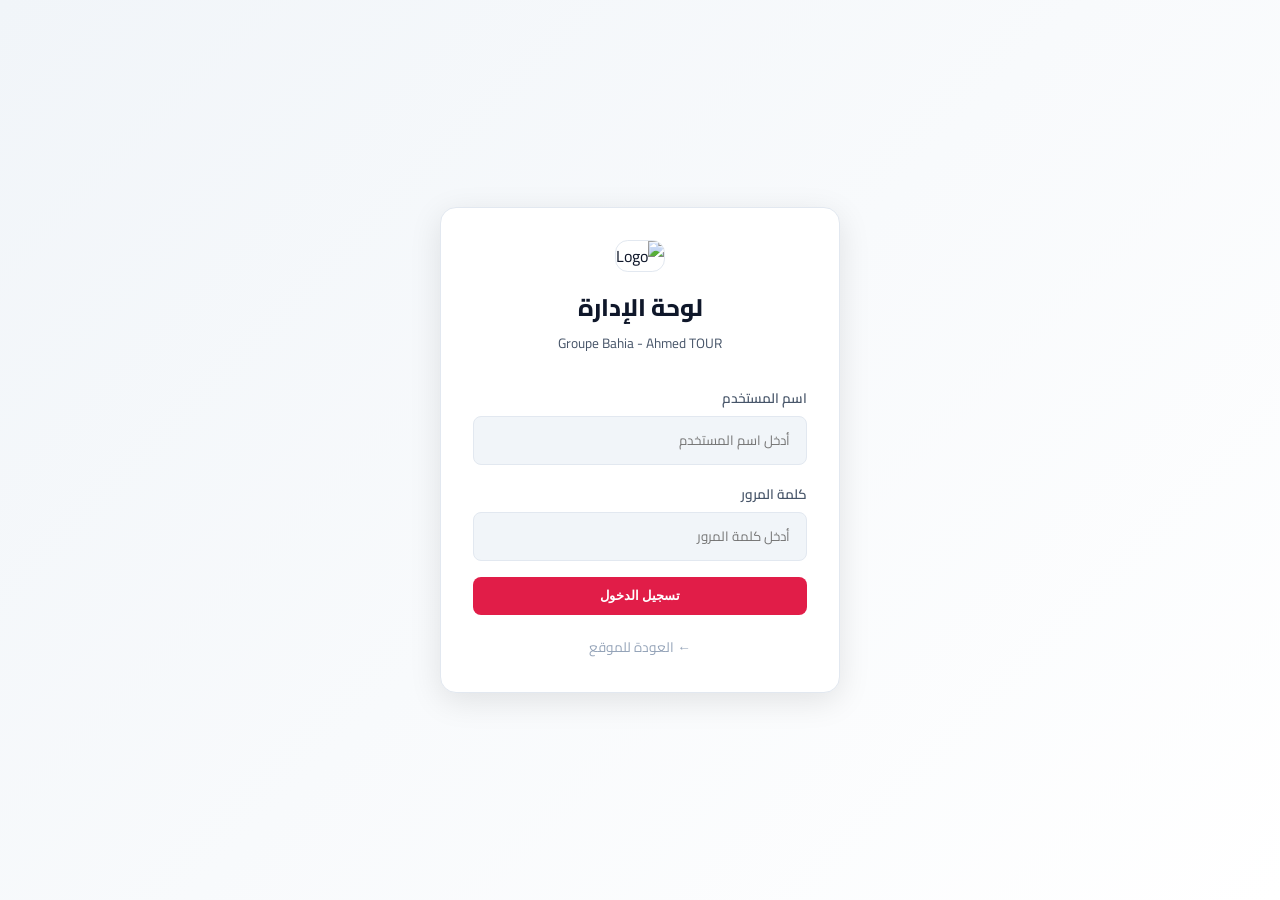
==== admin.html @ ab338035 "Add files via upload" ====
<!DOCTYPE html>
<html lang="ar" dir="rtl">
<head>
    <meta charset="UTF-8">
    <meta name="viewport" content="width=device-width, initial-scale=1.0">
    <title>لوحة الإدارة | Ahmed TOUR</title>
    <link rel="stylesheet" href="admin-style.css">
    <link href="https://fonts.googleapis.com/css2?family=Cairo:wght@400;700;900&display=swap" rel="stylesheet">
</head>
<body>
    <!-- Login Screen -->
    <div id="login-screen" class="login-screen">
        <div class="login-box">
            <div class="login-logo">
                <img src="https://www.dropbox.com/scl/fi/9ek43nwoadd82wckg5yrm/Picsart_26-09-07_17-38-09-252.jpg?rlkey=dq0nv9dhvq9f9rs5juy2iw5st&st=a9k215ph&raw=1" alt="Logo">
                <h2>لوحة الإدارة</h2>
                <p>Groupe Bahia - Ahmed TOUR</p>
            </div>
            <form id="login-form" onsubmit="handleLogin(event)">
                <div class="input-group"><label>اسم المستخدم</label><input type="text" id="username" placeholder="أدخل اسم المستخدم" required></div>
                <div class="input-group"><label>كلمة المرور</label><input type="password" id="password" placeholder="أدخل كلمة المرور" required></div>
                <button type="submit" class="btn-login">تسجيل الدخول</button>
                <p id="login-error" class="login-error"></p>
            </form>
            <a href="index.html" class="back-link">← العودة للموقع</a>
        </div>
    </div>

    <!-- Dashboard -->
    <div id="dashboard" class="dashboard hidden">
        <aside class="sidebar">
            <div class="sidebar-brand"><img src="https://www.dropbox.com/scl/fi/9ek43nwoadd82wckg5yrm/Picsart_26-09-07_17-38-09-252.jpg?rlkey=dq0nv9dhvq9f9rs5juy2iw5st&st=a9k215ph&raw=1" alt="Logo"><div><h3>لوحة الإدارة</h3><small>Ahmed TOUR</small></div></div>
            <nav class="sidebar-nav">
                <button onclick="showTab('info')" class="nav-item active" data-tab="info"><span>🏢</span> معلومات الشركة</button>
                <button onclick="showTab('cars')" class="nav-item" data-tab="cars"><span>🚗</span> إدارة السيارات</button>
                <button onclick="showTab('preview')" class="nav-item" data-tab="preview"><span>👁️</span> معاينة الموقع</button>
            </nav>
            <div class="sidebar-footer"><button onclick="logout()" class="btn-logout">🚪 تسجيل الخروج</button></div>
        </aside>

        <main class="main-content">
            <header class="dash-header"><h1 id="page-title">معلومات الشركة</h1><div class="user-badge"><span>👤 مسؤول</span></div></header>

            <div id="tab-info" class="tab-content active">
                <div class="card">
                    <h3>✏️ تعديل معلومات التواصل</h3>
                    <form id="info-form" onsubmit="saveInfo(event)">
                        <div class="form-grid">
                            <div class="form-group"><label>الهاتف المحمول</label><input type="text" id="edit-phone" required></div>
                            <div class="form-group"><label>الهاتف الثابت</label><input type="text" id="edit-phone2" required></div>
                            <div class="form-group"><label>البريد الإلكتروني</label><input type="email" id="edit-email" required></div>
                            <div class="form-group full"><label>العنوان</label><input type="text" id="edit-address" required></div>
                            <div class="form-group full"><label>وصف الصفحة الرئيسية</label><textarea id="edit-description" rows="3" required></textarea></div>
                        </div>
                        <div class="form-actions"><button type="submit" class="btn-save">💾 حفظ التغييرات</button></div>
                    </form>
                </div>
            </div>

            <div id="tab-cars" class="tab-content">
                <div class="card">
                    <div class="card-header">
                        <h3>🚗 قائمة السيارات</h3>
                        <button onclick="openCarModal()" class="btn-add">+ إضافة سيارة جديدة</button>
                    </div>
                    <div class="table-wrap">
                        <table class="data-table">
                            <thead><tr><th>الصورة</th><th>الاسم</th><th>النوع</th><th>الحالة</th><th>فترات الحجز</th><th>الإجراءات</th></tr></thead>
                            <tbody id="cars-table-body"></tbody>
                        </table>
                    </div>
                </div>
            </div>

            <div id="tab-preview" class="tab-content">
                <div class="card">
                    <h3>👁️ معاينة الموقع</h3>
                    <p style="color:var(--text-muted);margin-bottom:1rem;">انقر على الرابط لفتح الموقع في نافذة جديدة</p>
                    <a href="index.html" target="_blank" class="btn-save" style="text-decoration:none;">🌐 فتح الموقع</a>
                </div>
            </div>
        </main>
    </div>

    <div id="car-modal" class="modal">
        <div class="modal-content">
            <div class="modal-header"><h3 id="car-modal-title">إضافة سيارة جديدة</h3><button onclick="closeCarModal()" class="close-btn">&times;</button></div>
            <form id="car-form" onsubmit="saveCar(event)">
                <input type="hidden" id="car-id">
                <div class="form-group"><label>اسم السيارة</label><input type="text" id="car-name" placeholder="مثال: Renault Clio" required></div>
                <div class="form-group"><label>النوع</label><select id="car-type" required><option value="اقتصادية">اقتصادية</option><option value="عائلية">عائلية</option><option value="فاخرة">فاخرة</option></select></div>
                <div class="form-group"><label>📌 حالة السيارة</label><select id="car-status" required><option value="available">✅ متاحة حاليا</option><option value="reserved">🔴 محجوزة حاليا</option></select></div>
                
                <div class="form-group">
                    <label>📸 صورة السيارة (JPG, PNG)</label>
                    <div class="file-upload-wrapper">
                        <label for="car-image-input" class="file-upload-label">📤 اضغط لاختيار صورة</label>
                        <input type="file" id="car-image-input" class="file-input" accept="image/*" onchange="handleImageUpload(event)">
                        <div style="display:flex;align-items:center;gap:0.75rem;margin-top:0.5rem;"><img id="file-preview" class="file-preview" alt="معاينة"><span id="file-name" class="file-name">لم يتم اختيار صورة</span></div>
                    </div>
                    <small class="hint">يمكنك رفع صورة JPG أو إدخال رابط صورة في الحقل أدناه</small>
                </div>

                <div class="form-group" style="margin-top: 0.8rem;">
                    <label>أو رابط صورة (URL)</label>
                    <input type="url" id="car-img-url" placeholder="https://example.com/image.jpg">
                    <small class="hint">اترك هذا الحقل فارغاً إذا قمت برفع صورة</small>
                </div>

                <div class="form-group">
                    <label>📅 فترات الحجز والأسعار</label>
                    <div style="display:flex;flex-direction:column;gap:0.75rem;background:var(--bg);padding:1rem;border-radius:0.75rem;border:1px solid var(--border);">
                        <div id="periods-container"></div>
                        <button type="button" onclick="addPeriod()" class="btn-add" style="width:auto;padding:0.5rem 1rem;font-size:0.85rem;">+ إضافة فترة جديدة</button>
                    </div>
                    <small class="hint">حدد عدد الأيام والسعر المقابل لتلك المدة</small>
                </div>

                <div class="form-actions"><button type="button" onclick="closeCarModal()" class="btn-cancel">إلغاء</button><button type="submit" class="btn-save">💾 حفظ</button></div>
            </form>
        </div>
    </div>

    <div id="admin-toast" class="toast"></div>
    <script src="admin.js"></script>
</body>
</html>
---- admin-style.css ----
/* ============================================================
   ستايل لوحة الإدارة - إصلاح الفراغات وترتيب المقاسات
   ============================================================ */
:root {
    --primary: #e11d48;
    --primary-dark: #be123c;
    --primary-light: #fecdd3;
    --secondary: #f59e0b;
    --accent: #3b82f6;
    --accent-light: #dbeafe;
    --success: #22c55e;
    --success-light: #dcfce7;
    
    --bg: #f1f5f9;
    --bg-card: #ffffff;
    --bg-sidebar: #0f172a;
    
    --text-primary: #0f172a;
    --text-secondary: #475569;
    --text-muted: #94a3b8;
    --text-light: #ffffff;
    
    --border: #e2e8f0;
    --border-light: #f1f5f9;
    --shadow: 0 2px 16px rgba(0, 0, 0, 0.06);
    --shadow-hover: 0 8px 32px rgba(0, 0, 0, 0.10);
    
    --radius: 1rem;
    --radius-sm: 0.75rem;
    --transition: 0.3s cubic-bezier(0.25, 0.46, 0.45, 0.94);
}

* {
    margin: 0;
    padding: 0;
    box-sizing: border-box;
}

body {
    font-family: 'Cairo', sans-serif;
    background: var(--bg);
    color: var(--text-primary);
    min-height: 100vh;
}

/* ===== LOGIN (كما هو مع إصلاح بسيط) ===== */
.login-screen {
    min-height: 100vh;
    display: flex;
    align-items: center;
    justify-content: center;
    padding: 2rem;
    background: linear-gradient(135deg, #f1f5f9 0%, #ffffff 100%);
}
.login-box {
    background: var(--bg-card);
    border: 1px solid var(--border);
    border-radius: var(--radius);
    padding: 2rem;
    width: 100%;
    max-width: 400px;
    box-shadow: var(--shadow-hover);
}
.login-logo { text-align: center; margin-bottom: 1.8rem; }
.login-logo img { height: 4.5rem; width: auto; border-radius: 0.8rem; margin-bottom: 0.8rem; border: 1px solid var(--border); }
.login-logo h2 { font-size: 1.5rem; font-weight: 800; color: var(--text-primary); }
.login-logo p { color: var(--text-secondary); font-size: 0.85rem; }
.input-group { margin-bottom: 1rem; }
.input-group label { display: block; margin-bottom: 0.3rem; font-weight: 600; color: var(--text-secondary); font-size: 0.85rem; }
.input-group input { width: 100%; background: var(--bg); border: 1px solid var(--border); border-radius: 0.5rem; padding: 0.7rem 1rem; color: var(--text-primary); font-family: inherit; transition: var(--transition); }
.input-group input:focus { border-color: var(--primary); outline: none; box-shadow: 0 0 0 3px rgba(225, 29, 72, 0.06); }
.btn-login { width: 100%; background: var(--primary); color: #fff; padding: 0.7rem; border-radius: 0.5rem; font-weight: 700; border: none; cursor: pointer; transition: var(--transition); }
.btn-login:hover { background: var(--primary-dark); transform: translateY(-2px); }
.login-error { color: var(--primary); text-align: center; margin-top: 0.8rem; font-size: 0.85rem; }
.back-link { display: block; text-align: center; margin-top: 1.2rem; color: var(--text-muted); text-decoration: none; font-size: 0.85rem; }

/* ===== DASHBOARD LAYOUT ===== */
.dashboard { display: flex; min-height: 100vh; }
.hidden { display: none !important; }

/* ===== SIDEBAR ===== */
.sidebar { width: 260px; background: var(--bg-sidebar); display: flex; flex-direction: column; position: fixed; right: 0; top: 0; bottom: 0; z-index: 40; }
.sidebar-brand { padding: 1.2rem; display: flex; align-items: center; gap: 0.6rem; border-bottom: 1px solid rgba(255, 255, 255, 0.05); }
.sidebar-brand img { height: 2.2rem; width: auto; border-radius: 0.5rem; }
.sidebar-brand h3 { font-size: 1rem; font-weight: 800; color: #fff; }
.sidebar-brand small { color: rgba(255, 255, 255, 0.4); font-size: 0.7rem; }
.sidebar-nav { flex: 1; padding: 0.8rem; }
.nav-item { width: 100%; display: flex; align-items: center; gap: 0.6rem; padding: 0.7rem 1rem; border-radius: 0.5rem; background: none; border: none; color: rgba(255, 255, 255, 0.5); font-family: inherit; font-size: 0.9rem; cursor: pointer; transition: var(--transition); margin-bottom: 0.3rem; text-align: right; }
.nav-item:hover { background: rgba(255, 255, 255, 0.05); color: #fff; }
.nav-item.active { background: rgba(225, 29, 72, 0.15); color: #fb7185; border: 1px solid rgba(225, 29, 72, 0.15); }
.sidebar-footer { padding: 0.8rem; border-top: 1px solid rgba(255, 255, 255, 0.05); }
.btn-logout { width: 100%; background: rgba(225, 29, 72, 0.12); color: #fb7185; padding: 0.6rem; border-radius: 0.5rem; border: 1px solid rgba(225, 29, 72, 0.15); font-family: inherit; font-weight: 600; cursor: pointer; transition: var(--transition); }
.btn-logout:hover { background: var(--primary); color: #fff; }

/* ===== MAIN CONTENT ===== */
.main-content { flex: 1; margin-right: 260px; padding: 1.5rem; min-height: 100vh; }
.dash-header { display: flex; justify-content: space-between; align-items: center; margin-bottom: 1.5rem; padding-bottom: 0.8rem; border-bottom: 1px solid var(--border); }
.dash-header h1 { font-size: 1.5rem; font-weight: 800; }
.user-badge { background: rgba(225, 29, 72, 0.06); color: var(--primary); padding: 0.3rem 1rem; border-radius: 9999px; font-size: 0.8rem; font-weight: 600; border: 1px solid rgba(225, 29, 72, 0.08); }

/* ===== CARDS & TABS ===== */
.card { background: var(--bg-card); border: 1px solid var(--border); border-radius: var(--radius); padding: 1.5rem; box-shadow: var(--shadow); }
.card h3 { font-size: 1.1rem; margin-bottom: 1rem; }
.card-header { display: flex; justify-content: space-between; align-items: center; margin-bottom: 1rem; flex-wrap: wrap; gap: 0.8rem; }
.tab-content { display: none; animation: fadeIn 0.3s ease; }
.tab-content.active { display: block; }
@keyframes fadeIn { from { opacity: 0; transform: translateY(8px); } to { opacity: 1; transform: translateY(0); } }

/* ===== FORMS (إصلاح الفراغات بالكامل) ===== */
.form-grid { display: grid; grid-template-columns: repeat(2, 1fr); gap: 1rem; }
.form-group { display: flex; flex-direction: column; }
.form-group.full { grid-column: 1 / -1; }
.form-group label { margin-bottom: 0.3rem; font-weight: 600; color: var(--text-secondary); font-size: 0.85rem; }
.form-group input, .form-group select, .form-group textarea { background: var(--bg); border: 1px solid var(--border); border-radius: 0.5rem; padding: 0.6rem 0.8rem; width: 100%; color: var(--text-primary); font-family: inherit; transition: var(--transition); }
.form-group input:focus, .form-group select:focus, .form-group textarea:focus { border-color: var(--primary); outline: none; box-shadow: 0 0 0 3px rgba(225, 29, 72, 0.06); }
.hint { color: var(--text-muted); font-size: 0.75rem; margin-top: 0.2rem; }

/* ===== FILE UPLOAD ===== */
.file-upload-wrapper .file-input { display: none; }
.file-upload-label { display: flex; align-items: center; gap: 0.6rem; background: var(--bg); border: 2px dashed var(--border); border-radius: 0.5rem; padding: 1rem; cursor: pointer; transition: var(--transition); justify-content: center; color: var(--text-secondary); font-weight: 500; }
.file-upload-label:hover { border-color: var(--primary); color: var(--primary); }
.file-preview { max-width: 100px; max-height: 60px; border-radius: 0.4rem; border: 1px solid var(--border); object-fit: cover; display: none; }
.file-preview.show { display: block; }

/* ===== PERIODS & PRICES (إصلاح مسألة التمدد والفجوات) ===== */
.period-item { 
    display: grid; 
    grid-template-columns: 1fr 1fr auto; 
    gap: 0.6rem; 
    align-items: center; 
    background: var(--bg); 
    padding: 0.6rem; 
    border-radius: 0.5rem; 
    border: 1px solid var(--border);
    margin-bottom: 0.6rem; /* مسافة صغيرة بين العناصر بدلاً من الفراغات الضخمة */
}
.period-item input { background: var(--bg-card); border: 1px solid var(--border); border-radius: 0.4rem; padding: 0.4rem 0.6rem; width: 100%; color: var(--text-primary); font-family: inherit; }
.period-item .btn-remove-period { background: rgba(239, 68, 68, 0.08); color: var(--primary); border: 1px solid rgba(239, 68, 68, 0.1); border-radius: 0.4rem; padding: 0.4rem 0.6rem; cursor: pointer; transition: var(--transition); }
.period-item .btn-remove-period:hover { background: var(--primary); color: #fff; }

/* ===== BUTTONS & TABLE (تنظيم الجدول) ===== */
.form-actions { margin-top: 1rem; display: flex; gap: 0.8rem; justify-content: flex-end; }
.btn-save { background: var(--primary); color: #fff; padding: 0.6rem 1.2rem; border-radius: 0.5rem; font-weight: 600; border: none; cursor: pointer; transition: var(--transition); }
.btn-cancel { background: var(--bg); color: var(--text-secondary); padding: 0.6rem 1.2rem; border-radius: 0.5rem; font-weight: 600; border: 1px solid var(--border); cursor: pointer; }
.btn-add { background: var(--primary); color: #fff; padding: 0.5rem 1rem; border-radius: 0.5rem; font-weight: 600; border: none; cursor: pointer; transition: var(--transition); }
.btn-edit { background: var(--accent-light); color: var(--accent); padding: 0.3rem 0.6rem; border-radius: 0.4rem; border: 1px solid rgba(59, 130, 246, 0.15); cursor: pointer; font-weight: 600; font-size: 0.75rem; margin-left: 0.3rem; }
.btn-delete { background: rgba(239, 68, 68, 0.08); color: #ef4444; padding: 0.3rem 0.6rem; border-radius: 0.4rem; border: 1px solid rgba(239, 68, 68, 0.1); cursor: pointer; font-weight: 600; font-size: 0.75rem; }

/* إصلاح الجدول ليكون سهل القراءة */
.table-wrap { overflow-x: auto; }
.data-table { width: 100%; border-collapse: collapse; }
.data-table th { text-align: right; padding: 0.8rem; color: var(--text-muted); font-weight: 600; font-size: 0.8rem; border-bottom: 2px solid var(--border); white-space: nowrap; }
.data-table td { padding: 0.8rem; border-bottom: 1px solid var(--border-light); vertical-align: middle; }
.car-thumb { width: 70px; height: 40px; object-fit: cover; border-radius: 0.4rem; border: 1px solid var(--border); }
.status-badge { padding: 0.15rem 0.6rem; border-radius: 9999px; font-size: 0.7rem; font-weight: 600; white-space: nowrap; }
.status-badge.available { background: var(--success-light); color: var(--success); }
.status-badge.reserved { background: rgba(239, 68, 68, 0.1); color: #ef4444; }
.periods-cell { font-size: 0.75rem; color: var(--text-secondary); }
.periods-cell .period-entry { display: inline-block; background: var(--bg); padding: 0.1rem 0.4rem; border-radius: 0.2rem; margin: 0.1rem; border: 1px solid var(--border); }

/* ===== MODAL & TOAST ===== */
.modal { position: fixed; inset: 0; background: rgba(15, 23, 42, 0.5); backdrop-filter: blur(8px); z-index: 50; display: none; align-items: center; justify-content: center; padding: 1.5rem; }
.modal.active { display: flex; }
.modal-content { background: var(--bg-card); border: 1px solid var(--border); border-radius: var(--radius); padding: 1.5rem; max-width: 520px; width: 100%; max-height: 90vh; overflow-y: auto; transform: scale(0.95); opacity: 0; transition: var(--transition); }
.modal.active .modal-content { transform: scale(1); opacity: 1; }
.modal-header { display: flex; justify-content: space-between; align-items: center; margin-bottom: 1rem; }
.close-btn { background: none; border: none; color: var(--text-muted); font-size: 1.3rem; cursor: pointer; }
.toast { position: fixed; bottom: 2rem; left: 50%; transform: translateX(-50%) translateY(5rem); background: var(--text-primary); color: #fff; padding: 0.6rem 1.5rem; border-radius: 9999px; font-weight: 600; opacity: 0; transition: var(--transition); z-index: 100; }
.toast.show { transform: translateX(-50%) translateY(0); opacity: 1; }
.toast.error { background: var(--primary); }

/* ===== RESPONSIVE (مقاسات لكل الأجهزة) ===== */
@media (max-width: 768px) {
    .sidebar { width: 100%; position: relative; }
    .main-content { margin-right: 0; }
    .dashboard { flex-direction: column; }
    .form-grid { grid-template-columns: 1fr; }
    .card-header { flex-direction: column; align-items: stretch; }
    .period-item { grid-template-columns: 1fr; }
    .modal-content { padding: 1.2rem; max-width: 100%; }
}
@media (max-width: 480px) {
    .main-content { padding: 0.8rem; }
}
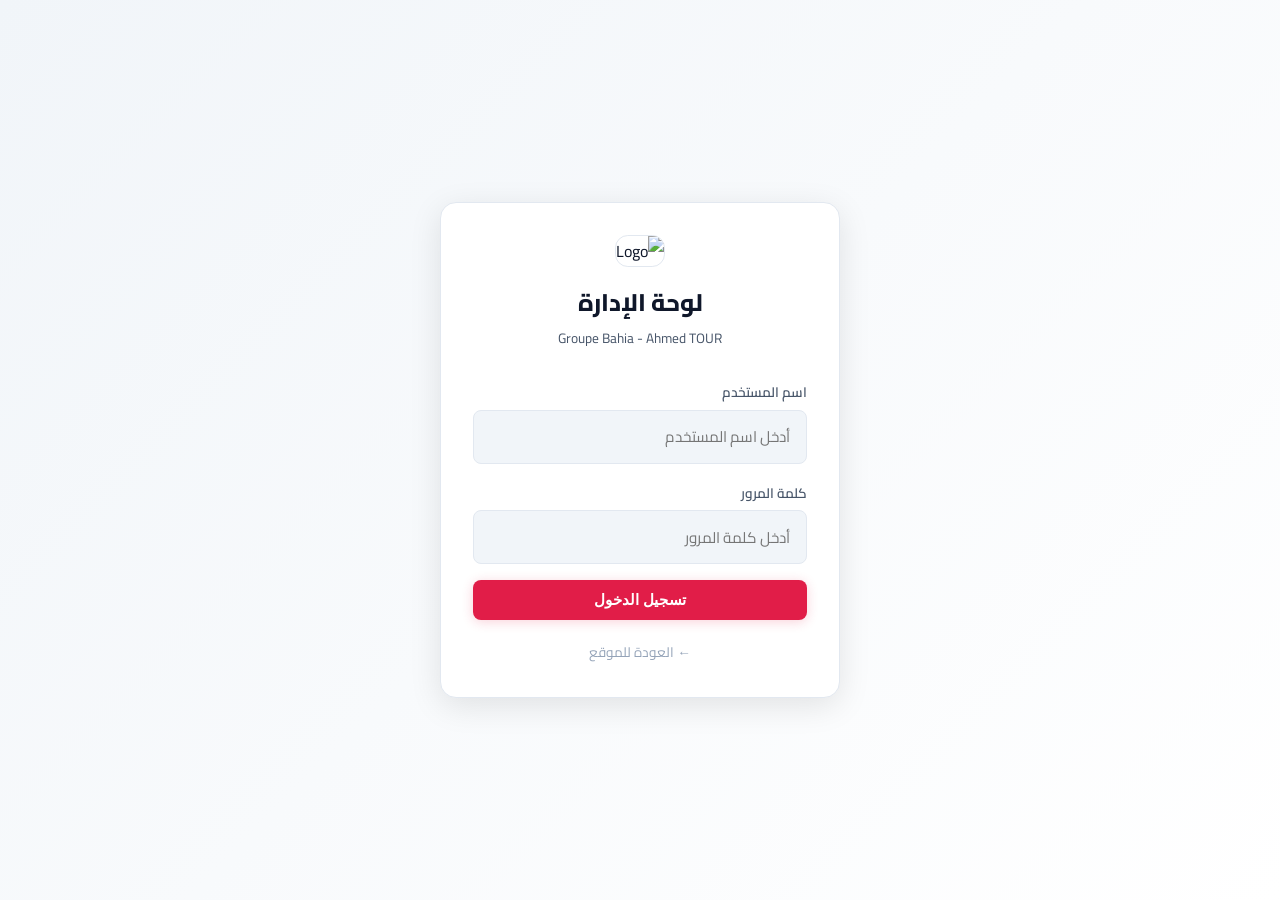
==== commit 1b38cb4a: "Add files via upload" ====
--- a/admin.html
+++ b/admin.html
@@ -17,8 +17,14 @@
                 <p>Groupe Bahia - Ahmed TOUR</p>
             </div>
             <form id="login-form" onsubmit="handleLogin(event)">
-                <div class="input-group"><label>اسم المستخدم</label><input type="text" id="username" placeholder="أدخل اسم المستخدم" required></div>
-                <div class="input-group"><label>كلمة المرور</label><input type="password" id="password" placeholder="أدخل كلمة المرور" required></div>
+                <div class="input-group">
+                    <label>اسم المستخدم</label>
+                    <input type="text" id="username" placeholder="أدخل اسم المستخدم" required>
+                </div>
+                <div class="input-group">
+                    <label>كلمة المرور</label>
+                    <input type="password" id="password" placeholder="أدخل كلمة المرور" required>
+                </div>
                 <button type="submit" class="btn-login">تسجيل الدخول</button>
                 <p id="login-error" class="login-error"></p>
             </form>
@@ -28,35 +34,75 @@
 
     <!-- Dashboard -->
     <div id="dashboard" class="dashboard hidden">
+        <!-- Sidebar -->
         <aside class="sidebar">
-            <div class="sidebar-brand"><img src="https://www.dropbox.com/scl/fi/9ek43nwoadd82wckg5yrm/Picsart_26-09-07_17-38-09-252.jpg?rlkey=dq0nv9dhvq9f9rs5juy2iw5st&st=a9k215ph&raw=1" alt="Logo"><div><h3>لوحة الإدارة</h3><small>Ahmed TOUR</small></div></div>
+            <div class="sidebar-brand">
+                <img src="https://www.dropbox.com/scl/fi/9ek43nwoadd82wckg5yrm/Picsart_26-09-07_17-38-09-252.jpg?rlkey=dq0nv9dhvq9f9rs5juy2iw5st&st=a9k215ph&raw=1" alt="Logo">
+                <div>
+                    <h3>لوحة الإدارة</h3>
+                    <small>Ahmed TOUR</small>
+                </div>
+            </div>
             <nav class="sidebar-nav">
-                <button onclick="showTab('info')" class="nav-item active" data-tab="info"><span>🏢</span> معلومات الشركة</button>
-                <button onclick="showTab('cars')" class="nav-item" data-tab="cars"><span>🚗</span> إدارة السيارات</button>
-                <button onclick="showTab('preview')" class="nav-item" data-tab="preview"><span>👁️</span> معاينة الموقع</button>
+                <button onclick="showTab('info')" class="nav-item active" data-tab="info">
+                    <span>🏢</span> معلومات الشركة
+                </button>
+                <button onclick="showTab('cars')" class="nav-item" data-tab="cars">
+                    <span>🚗</span> إدارة السيارات
+                </button>
+                <button onclick="showTab('preview')" class="nav-item" data-tab="preview">
+                    <span>👁️</span> معاينة الموقع
+                </button>
             </nav>
-            <div class="sidebar-footer"><button onclick="logout()" class="btn-logout">🚪 تسجيل الخروج</button></div>
+            <div class="sidebar-footer">
+                <button onclick="logout()" class="btn-logout">🚪 تسجيل الخروج</button>
+            </div>
         </aside>
 
+        <!-- Main Content -->
         <main class="main-content">
-            <header class="dash-header"><h1 id="page-title">معلومات الشركة</h1><div class="user-badge"><span>👤 مسؤول</span></div></header>
-
+            <header class="dash-header">
+                <h1 id="page-title">معلومات الشركة</h1>
+                <div class="user-badge">
+                    <span>👤 مسؤول</span>
+                </div>
+            </header>
+
+            <!-- Info Tab -->
             <div id="tab-info" class="tab-content active">
                 <div class="card">
                     <h3>✏️ تعديل معلومات التواصل</h3>
                     <form id="info-form" onsubmit="saveInfo(event)">
                         <div class="form-grid">
-                            <div class="form-group"><label>الهاتف المحمول</label><input type="text" id="edit-phone" required></div>
-                            <div class="form-group"><label>الهاتف الثابت</label><input type="text" id="edit-phone2" required></div>
-                            <div class="form-group"><label>البريد الإلكتروني</label><input type="email" id="edit-email" required></div>
-                            <div class="form-group full"><label>العنوان</label><input type="text" id="edit-address" required></div>
-                            <div class="form-group full"><label>وصف الصفحة الرئيسية</label><textarea id="edit-description" rows="3" required></textarea></div>
-                        </div>
-                        <div class="form-actions"><button type="submit" class="btn-save">💾 حفظ التغييرات</button></div>
+                            <div class="form-group">
+                                <label>الهاتف المحمول</label>
+                                <input type="text" id="edit-phone" required>
+                            </div>
+                            <div class="form-group">
+                                <label>الهاتف الثابت</label>
+                                <input type="text" id="edit-phone2" required>
+                            </div>
+                            <div class="form-group">
+                                <label>البريد الإلكتروني</label>
+                                <input type="email" id="edit-email" required>
+                            </div>
+                            <div class="form-group full">
+                                <label>العنوان</label>
+                                <input type="text" id="edit-address" required>
+                            </div>
+                            <div class="form-group full">
+                                <label>وصف الصفحة الرئيسية</label>
+                                <textarea id="edit-description" rows="3" required></textarea>
+                            </div>
+                        </div>
+                        <div class="form-actions">
+                            <button type="submit" class="btn-save">💾 حفظ التغييرات</button>
+                        </div>
                     </form>
                 </div>
             </div>
 
+            <!-- Cars Tab -->
             <div id="tab-cars" class="tab-content">
                 <div class="card">
                     <div class="card-header">
@@ -65,63 +111,112 @@
                     </div>
                     <div class="table-wrap">
                         <table class="data-table">
-                            <thead><tr><th>الصورة</th><th>الاسم</th><th>النوع</th><th>الحالة</th><th>فترات الحجز</th><th>الإجراءات</th></tr></thead>
+                            <thead>
+                                <tr>
+                                    <th>الصورة</th>
+                                    <th>الاسم</th>
+                                    <th>النوع</th>
+                                    <th>الحالة</th>
+                                    <th>فترات الحجز</th>
+                                    <th>الإجراءات</th>
+                                </tr>
+                            </thead>
                             <tbody id="cars-table-body"></tbody>
                         </table>
                     </div>
                 </div>
             </div>
 
+            <!-- Preview Tab -->
             <div id="tab-preview" class="tab-content">
                 <div class="card">
                     <h3>👁️ معاينة الموقع</h3>
-                    <p style="color:var(--text-muted);margin-bottom:1rem;">انقر على الرابط لفتح الموقع في نافذة جديدة</p>
-                    <a href="index.html" target="_blank" class="btn-save" style="text-decoration:none;">🌐 فتح الموقع</a>
+                    <p class="text-gray-400 mb-4" style="color:var(--text-muted);margin-bottom:1rem;">انقر على الرابط لفتح الموقع في نافذة جديدة</p>
+                    <a href="index.html" target="_blank" class="btn-primary">🌐 فتح الموقع</a>
                 </div>
             </div>
         </main>
     </div>
 
+    <!-- Car Modal -->
     <div id="car-modal" class="modal">
         <div class="modal-content">
-            <div class="modal-header"><h3 id="car-modal-title">إضافة سيارة جديدة</h3><button onclick="closeCarModal()" class="close-btn">&times;</button></div>
+            <div class="modal-header">
+                <h3 id="car-modal-title">إضافة سيارة جديدة</h3>
+                <button onclick="closeCarModal()" class="close-btn">&times;</button>
+            </div>
             <form id="car-form" onsubmit="saveCar(event)">
                 <input type="hidden" id="car-id">
-                <div class="form-group"><label>اسم السيارة</label><input type="text" id="car-name" placeholder="مثال: Renault Clio" required></div>
-                <div class="form-group"><label>النوع</label><select id="car-type" required><option value="اقتصادية">اقتصادية</option><option value="عائلية">عائلية</option><option value="فاخرة">فاخرة</option></select></div>
-                <div class="form-group"><label>📌 حالة السيارة</label><select id="car-status" required><option value="available">✅ متاحة حاليا</option><option value="reserved">🔴 محجوزة حاليا</option></select></div>
-                
+
+                <div class="form-group">
+                    <label>اسم السيارة</label>
+                    <input type="text" id="car-name" placeholder="مثال: Renault Clio" required>
+                </div>
+
+                <div class="form-group">
+                    <label>النوع</label>
+                    <select id="car-type" required>
+                        <option value="اقتصادية">اقتصادية</option>
+                        <option value="عائلية">عائلية</option>
+                        <option value="فاخرة">فاخرة</option>
+                    </select>
+                </div>
+
+                <div class="form-group">
+                    <label>📌 حالة السيارة</label>
+                    <select id="car-status" required>
+                        <option value="available">✅ متاحة حاليا</option>
+                        <option value="reserved">🔴 محجوزة حاليا</option>
+                    </select>
+                </div>
+
+                <!-- Image Upload -->
                 <div class="form-group">
                     <label>📸 صورة السيارة (JPG, PNG)</label>
                     <div class="file-upload-wrapper">
-                        <label for="car-image-input" class="file-upload-label">📤 اضغط لاختيار صورة</label>
+                        <label for="car-image-input" class="file-upload-label">
+                            📤 اضغط لاختيار صورة
+                        </label>
                         <input type="file" id="car-image-input" class="file-input" accept="image/*" onchange="handleImageUpload(event)">
-                        <div style="display:flex;align-items:center;gap:0.75rem;margin-top:0.5rem;"><img id="file-preview" class="file-preview" alt="معاينة"><span id="file-name" class="file-name">لم يتم اختيار صورة</span></div>
+                        <div style="display:flex;align-items:center;gap:0.75rem;margin-top:0.5rem;">
+                            <img id="file-preview" class="file-preview" alt="معاينة الصورة">
+                            <span id="file-name" class="file-name">لم يتم اختيار صورة</span>
+                        </div>
                     </div>
                     <small class="hint">يمكنك رفع صورة JPG أو إدخال رابط صورة في الحقل أدناه</small>
                 </div>
 
-                <div class="form-group" style="margin-top: 0.8rem;">
+                <div class="form-group">
                     <label>أو رابط صورة (URL)</label>
                     <input type="url" id="car-img-url" placeholder="https://example.com/image.jpg">
                     <small class="hint">اترك هذا الحقل فارغاً إذا قمت برفع صورة</small>
                 </div>
 
+                <!-- Periods Management -->
                 <div class="form-group">
                     <label>📅 فترات الحجز والأسعار</label>
                     <div style="display:flex;flex-direction:column;gap:0.75rem;background:var(--bg);padding:1rem;border-radius:0.75rem;border:1px solid var(--border);">
-                        <div id="periods-container"></div>
-                        <button type="button" onclick="addPeriod()" class="btn-add" style="width:auto;padding:0.5rem 1rem;font-size:0.85rem;">+ إضافة فترة جديدة</button>
+                        <div id="periods-container">
+                            <!-- Periods will be added here dynamically -->
+                        </div>
+                        <button type="button" onclick="addPeriod()" class="btn-add" style="width:auto;padding:0.5rem 1rem;font-size:0.85rem;">
+                            + إضافة فترة جديدة
+                        </button>
                     </div>
                     <small class="hint">حدد عدد الأيام والسعر المقابل لتلك المدة</small>
                 </div>
 
-                <div class="form-actions"><button type="button" onclick="closeCarModal()" class="btn-cancel">إلغاء</button><button type="submit" class="btn-save">💾 حفظ</button></div>
+                <div class="form-actions">
+                    <button type="button" onclick="closeCarModal()" class="btn-cancel">إلغاء</button>
+                    <button type="submit" class="btn-save">💾 حفظ</button>
+                </div>
             </form>
         </div>
     </div>
 
+    <!-- Toast -->
     <div id="admin-toast" class="toast"></div>
+
     <script src="admin.js"></script>
 </body>
 </html>
--- a/admin-style.css
+++ b/admin-style.css
@@ -1,5 +1,5 @@
 /* ============================================================
-   ستايل لوحة الإدارة - إصلاح الفراغات وترتيب المقاسات
+   ستايل لوحة الإدارة - أنيق وبسيط
    ============================================================ */
 :root {
     --primary: #e11d48;
@@ -43,7 +43,7 @@
     min-height: 100vh;
 }
 
-/* ===== LOGIN (كما هو مع إصلاح بسيط) ===== */
+/* ===== LOGIN ===== */
 .login-screen {
     min-height: 100vh;
     display: flex;
@@ -52,6 +52,7 @@
     padding: 2rem;
     background: linear-gradient(135deg, #f1f5f9 0%, #ffffff 100%);
 }
+
 .login-box {
     background: var(--bg-card);
     border: 1px solid var(--border);
@@ -61,124 +62,647 @@
     max-width: 400px;
     box-shadow: var(--shadow-hover);
 }
-.login-logo { text-align: center; margin-bottom: 1.8rem; }
-.login-logo img { height: 4.5rem; width: auto; border-radius: 0.8rem; margin-bottom: 0.8rem; border: 1px solid var(--border); }
-.login-logo h2 { font-size: 1.5rem; font-weight: 800; color: var(--text-primary); }
-.login-logo p { color: var(--text-secondary); font-size: 0.85rem; }
-.input-group { margin-bottom: 1rem; }
-.input-group label { display: block; margin-bottom: 0.3rem; font-weight: 600; color: var(--text-secondary); font-size: 0.85rem; }
-.input-group input { width: 100%; background: var(--bg); border: 1px solid var(--border); border-radius: 0.5rem; padding: 0.7rem 1rem; color: var(--text-primary); font-family: inherit; transition: var(--transition); }
-.input-group input:focus { border-color: var(--primary); outline: none; box-shadow: 0 0 0 3px rgba(225, 29, 72, 0.06); }
-.btn-login { width: 100%; background: var(--primary); color: #fff; padding: 0.7rem; border-radius: 0.5rem; font-weight: 700; border: none; cursor: pointer; transition: var(--transition); }
-.btn-login:hover { background: var(--primary-dark); transform: translateY(-2px); }
-.login-error { color: var(--primary); text-align: center; margin-top: 0.8rem; font-size: 0.85rem; }
-.back-link { display: block; text-align: center; margin-top: 1.2rem; color: var(--text-muted); text-decoration: none; font-size: 0.85rem; }
-
-/* ===== DASHBOARD LAYOUT ===== */
-.dashboard { display: flex; min-height: 100vh; }
-.hidden { display: none !important; }
+
+.login-logo {
+    text-align: center;
+    margin-bottom: 1.8rem;
+}
+.login-logo img {
+    height: 4.5rem;
+    width: auto;
+    border-radius: 0.8rem;
+    margin-bottom: 0.8rem;
+    border: 1px solid var(--border);
+}
+.login-logo h2 {
+    font-size: 1.5rem;
+    font-weight: 800;
+    color: var(--text-primary);
+}
+.login-logo p {
+    color: var(--text-secondary);
+    font-size: 0.85rem;
+}
+
+.input-group {
+    margin-bottom: 1rem;
+}
+.input-group label {
+    display: block;
+    margin-bottom: 0.3rem;
+    font-weight: 600;
+    color: var(--text-secondary);
+    font-size: 0.85rem;
+}
+.input-group input {
+    width: 100%;
+    background: var(--bg);
+    border: 1px solid var(--border);
+    border-radius: 0.5rem;
+    padding: 0.7rem 1rem;
+    color: var(--text-primary);
+    font-family: inherit;
+    font-size: 0.95rem;
+    transition: var(--transition);
+}
+.input-group input:focus {
+    border-color: var(--primary);
+    outline: none;
+    box-shadow: 0 0 0 3px rgba(225, 29, 72, 0.06);
+}
+
+.btn-login {
+    width: 100%;
+    background: var(--primary);
+    color: #fff;
+    padding: 0.7rem;
+    border-radius: 0.5rem;
+    font-weight: 700;
+    font-size: 0.95rem;
+    border: none;
+    cursor: pointer;
+    transition: var(--transition);
+    box-shadow: 0 2px 12px rgba(225, 29, 72, 0.2);
+}
+.btn-login:hover {
+    background: var(--primary-dark);
+    transform: translateY(-2px);
+    box-shadow: 0 4px 20px rgba(225, 29, 72, 0.3);
+}
+
+.login-error {
+    color: var(--primary);
+    text-align: center;
+    margin-top: 0.8rem;
+    font-size: 0.85rem;
+}
+.back-link {
+    display: block;
+    text-align: center;
+    margin-top: 1.2rem;
+    color: var(--text-muted);
+    text-decoration: none;
+    font-size: 0.85rem;
+    transition: var(--transition);
+}
+.back-link:hover {
+    color: var(--primary);
+}
+
+/* ===== DASHBOARD ===== */
+.dashboard {
+    display: flex;
+    min-height: 100vh;
+}
+.hidden {
+    display: none !important;
+}
 
 /* ===== SIDEBAR ===== */
-.sidebar { width: 260px; background: var(--bg-sidebar); display: flex; flex-direction: column; position: fixed; right: 0; top: 0; bottom: 0; z-index: 40; }
-.sidebar-brand { padding: 1.2rem; display: flex; align-items: center; gap: 0.6rem; border-bottom: 1px solid rgba(255, 255, 255, 0.05); }
-.sidebar-brand img { height: 2.2rem; width: auto; border-radius: 0.5rem; }
-.sidebar-brand h3 { font-size: 1rem; font-weight: 800; color: #fff; }
-.sidebar-brand small { color: rgba(255, 255, 255, 0.4); font-size: 0.7rem; }
-.sidebar-nav { flex: 1; padding: 0.8rem; }
-.nav-item { width: 100%; display: flex; align-items: center; gap: 0.6rem; padding: 0.7rem 1rem; border-radius: 0.5rem; background: none; border: none; color: rgba(255, 255, 255, 0.5); font-family: inherit; font-size: 0.9rem; cursor: pointer; transition: var(--transition); margin-bottom: 0.3rem; text-align: right; }
-.nav-item:hover { background: rgba(255, 255, 255, 0.05); color: #fff; }
-.nav-item.active { background: rgba(225, 29, 72, 0.15); color: #fb7185; border: 1px solid rgba(225, 29, 72, 0.15); }
-.sidebar-footer { padding: 0.8rem; border-top: 1px solid rgba(255, 255, 255, 0.05); }
-.btn-logout { width: 100%; background: rgba(225, 29, 72, 0.12); color: #fb7185; padding: 0.6rem; border-radius: 0.5rem; border: 1px solid rgba(225, 29, 72, 0.15); font-family: inherit; font-weight: 600; cursor: pointer; transition: var(--transition); }
-.btn-logout:hover { background: var(--primary); color: #fff; }
+.sidebar {
+    width: 260px;
+    background: var(--bg-sidebar);
+    display: flex;
+    flex-direction: column;
+    position: fixed;
+    right: 0;
+    top: 0;
+    bottom: 0;
+    z-index: 40;
+}
+
+.sidebar-brand {
+    padding: 1.2rem;
+    display: flex;
+    align-items: center;
+    gap: 0.6rem;
+    border-bottom: 1px solid rgba(255, 255, 255, 0.05);
+}
+.sidebar-brand img {
+    height: 2.2rem;
+    width: auto;
+    border-radius: 0.5rem;
+}
+.sidebar-brand h3 {
+    font-size: 1rem;
+    font-weight: 800;
+    color: #fff;
+}
+.sidebar-brand small {
+    color: rgba(255, 255, 255, 0.4);
+    font-size: 0.7rem;
+}
+
+.sidebar-nav {
+    flex: 1;
+    padding: 0.8rem;
+}
+.nav-item {
+    width: 100%;
+    display: flex;
+    align-items: center;
+    gap: 0.6rem;
+    padding: 0.7rem 1rem;
+    border-radius: 0.5rem;
+    background: none;
+    border: none;
+    color: rgba(255, 255, 255, 0.5);
+    font-family: inherit;
+    font-size: 0.9rem;
+    font-weight: 500;
+    cursor: pointer;
+    transition: var(--transition);
+    margin-bottom: 0.3rem;
+    text-align: right;
+}
+.nav-item:hover {
+    background: rgba(255, 255, 255, 0.05);
+    color: #fff;
+}
+.nav-item.active {
+    background: rgba(225, 29, 72, 0.15);
+    color: #fb7185;
+    border: 1px solid rgba(225, 29, 72, 0.15);
+}
+.nav-item span {
+    font-size: 1.1rem;
+}
+
+.sidebar-footer {
+    padding: 0.8rem;
+    border-top: 1px solid rgba(255, 255, 255, 0.05);
+}
+.btn-logout {
+    width: 100%;
+    background: rgba(225, 29, 72, 0.12);
+    color: #fb7185;
+    padding: 0.6rem;
+    border-radius: 0.5rem;
+    border: 1px solid rgba(225, 29, 72, 0.15);
+    font-family: inherit;
+    font-weight: 600;
+    cursor: pointer;
+    transition: var(--transition);
+}
+.btn-logout:hover {
+    background: var(--primary);
+    color: #fff;
+}
 
 /* ===== MAIN CONTENT ===== */
-.main-content { flex: 1; margin-right: 260px; padding: 1.5rem; min-height: 100vh; }
-.dash-header { display: flex; justify-content: space-between; align-items: center; margin-bottom: 1.5rem; padding-bottom: 0.8rem; border-bottom: 1px solid var(--border); }
-.dash-header h1 { font-size: 1.5rem; font-weight: 800; }
-.user-badge { background: rgba(225, 29, 72, 0.06); color: var(--primary); padding: 0.3rem 1rem; border-radius: 9999px; font-size: 0.8rem; font-weight: 600; border: 1px solid rgba(225, 29, 72, 0.08); }
-
-/* ===== CARDS & TABS ===== */
-.card { background: var(--bg-card); border: 1px solid var(--border); border-radius: var(--radius); padding: 1.5rem; box-shadow: var(--shadow); }
-.card h3 { font-size: 1.1rem; margin-bottom: 1rem; }
-.card-header { display: flex; justify-content: space-between; align-items: center; margin-bottom: 1rem; flex-wrap: wrap; gap: 0.8rem; }
-.tab-content { display: none; animation: fadeIn 0.3s ease; }
-.tab-content.active { display: block; }
-@keyframes fadeIn { from { opacity: 0; transform: translateY(8px); } to { opacity: 1; transform: translateY(0); } }
-
-/* ===== FORMS (إصلاح الفراغات بالكامل) ===== */
-.form-grid { display: grid; grid-template-columns: repeat(2, 1fr); gap: 1rem; }
-.form-group { display: flex; flex-direction: column; }
-.form-group.full { grid-column: 1 / -1; }
-.form-group label { margin-bottom: 0.3rem; font-weight: 600; color: var(--text-secondary); font-size: 0.85rem; }
-.form-group input, .form-group select, .form-group textarea { background: var(--bg); border: 1px solid var(--border); border-radius: 0.5rem; padding: 0.6rem 0.8rem; width: 100%; color: var(--text-primary); font-family: inherit; transition: var(--transition); }
-.form-group input:focus, .form-group select:focus, .form-group textarea:focus { border-color: var(--primary); outline: none; box-shadow: 0 0 0 3px rgba(225, 29, 72, 0.06); }
-.hint { color: var(--text-muted); font-size: 0.75rem; margin-top: 0.2rem; }
+.main-content {
+    flex: 1;
+    margin-right: 260px;
+    padding: 1.5rem;
+    min-height: 100vh;
+}
+
+.dash-header {
+    display: flex;
+    justify-content: space-between;
+    align-items: center;
+    margin-bottom: 1.5rem;
+    padding-bottom: 0.8rem;
+    border-bottom: 1px solid var(--border);
+}
+.dash-header h1 {
+    font-size: 1.5rem;
+    font-weight: 800;
+    color: var(--text-primary);
+}
+.user-badge {
+    background: rgba(225, 29, 72, 0.06);
+    color: var(--primary);
+    padding: 0.3rem 1rem;
+    border-radius: 9999px;
+    font-size: 0.8rem;
+    font-weight: 600;
+    border: 1px solid rgba(225, 29, 72, 0.08);
+}
+
+/* ===== CARDS ===== */
+.card {
+    background: var(--bg-card);
+    border: 1px solid var(--border);
+    border-radius: var(--radius);
+    padding: 1.5rem;
+    box-shadow: var(--shadow);
+}
+.card h3 {
+    font-size: 1.1rem;
+    margin-bottom: 1rem;
+    color: var(--text-primary);
+}
+.card-header {
+    display: flex;
+    justify-content: space-between;
+    align-items: center;
+    margin-bottom: 1rem;
+    flex-wrap: wrap;
+    gap: 0.8rem;
+}
+
+/* ===== TABS ===== */
+.tab-content {
+    display: none;
+    animation: fadeIn 0.3s ease;
+}
+.tab-content.active {
+    display: block;
+}
+@keyframes fadeIn {
+    from {
+        opacity: 0;
+        transform: translateY(8px);
+    }
+    to {
+        opacity: 1;
+        transform: translateY(0);
+    }
+}
+
+/* ===== FORMS ===== */
+.form-grid {
+    display: grid;
+    grid-template-columns: repeat(2, 1fr);
+    gap: 1rem;
+}
+.form-group {
+    display: flex;
+    flex-direction: column;
+}
+.form-group.full {
+    grid-column: 1 / -1;
+}
+.form-group label {
+    margin-bottom: 0.3rem;
+    font-weight: 600;
+    color: var(--text-secondary);
+    font-size: 0.85rem;
+}
+.form-group input,
+.form-group select,
+.form-group textarea {
+    background: var(--bg);
+    border: 1px solid var(--border);
+    border-radius: 0.5rem;
+    padding: 0.6rem 0.8rem;
+    color: var(--text-primary);
+    font-family: inherit;
+    font-size: 0.9rem;
+    transition: var(--transition);
+}
+.form-group input:focus,
+.form-group select:focus,
+.form-group textarea:focus {
+    border-color: var(--primary);
+    outline: none;
+    box-shadow: 0 0 0 3px rgba(225, 29, 72, 0.06);
+}
+.form-group select {
+    appearance: none;
+    background-image: url("data:image/svg+xml,%3Csvg xmlns='http://www.w3.org/2000/svg' fill='none' viewBox='0 0 20 20'%3E%3Cpath stroke='%2394a3b8' stroke-linecap='round' stroke-linejoin='round' stroke-width='1.5' d='M6 8l4 4 4-4'/%3E%3C/svg%3E");
+    background-repeat: no-repeat;
+    background-position: left 0.7rem center;
+    background-size: 1.2rem;
+    padding-left: 2.2rem;
+}
+.form-group textarea {
+    resize: vertical;
+    min-height: 70px;
+}
+.hint {
+    color: var(--text-muted);
+    font-size: 0.75rem;
+    margin-top: 0.2rem;
+}
 
 /* ===== FILE UPLOAD ===== */
-.file-upload-wrapper .file-input { display: none; }
-.file-upload-label { display: flex; align-items: center; gap: 0.6rem; background: var(--bg); border: 2px dashed var(--border); border-radius: 0.5rem; padding: 1rem; cursor: pointer; transition: var(--transition); justify-content: center; color: var(--text-secondary); font-weight: 500; }
-.file-upload-label:hover { border-color: var(--primary); color: var(--primary); }
-.file-preview { max-width: 100px; max-height: 60px; border-radius: 0.4rem; border: 1px solid var(--border); object-fit: cover; display: none; }
-.file-preview.show { display: block; }
-
-/* ===== PERIODS & PRICES (إصلاح مسألة التمدد والفجوات) ===== */
-.period-item { 
-    display: grid; 
-    grid-template-columns: 1fr 1fr auto; 
-    gap: 0.6rem; 
-    align-items: center; 
-    background: var(--bg); 
-    padding: 0.6rem; 
-    border-radius: 0.5rem; 
-    border: 1px solid var(--border);
-    margin-bottom: 0.6rem; /* مسافة صغيرة بين العناصر بدلاً من الفراغات الضخمة */
-}
-.period-item input { background: var(--bg-card); border: 1px solid var(--border); border-radius: 0.4rem; padding: 0.4rem 0.6rem; width: 100%; color: var(--text-primary); font-family: inherit; }
-.period-item .btn-remove-period { background: rgba(239, 68, 68, 0.08); color: var(--primary); border: 1px solid rgba(239, 68, 68, 0.1); border-radius: 0.4rem; padding: 0.4rem 0.6rem; cursor: pointer; transition: var(--transition); }
-.period-item .btn-remove-period:hover { background: var(--primary); color: #fff; }
-
-/* ===== BUTTONS & TABLE (تنظيم الجدول) ===== */
-.form-actions { margin-top: 1rem; display: flex; gap: 0.8rem; justify-content: flex-end; }
-.btn-save { background: var(--primary); color: #fff; padding: 0.6rem 1.2rem; border-radius: 0.5rem; font-weight: 600; border: none; cursor: pointer; transition: var(--transition); }
-.btn-cancel { background: var(--bg); color: var(--text-secondary); padding: 0.6rem 1.2rem; border-radius: 0.5rem; font-weight: 600; border: 1px solid var(--border); cursor: pointer; }
-.btn-add { background: var(--primary); color: #fff; padding: 0.5rem 1rem; border-radius: 0.5rem; font-weight: 600; border: none; cursor: pointer; transition: var(--transition); }
-.btn-edit { background: var(--accent-light); color: var(--accent); padding: 0.3rem 0.6rem; border-radius: 0.4rem; border: 1px solid rgba(59, 130, 246, 0.15); cursor: pointer; font-weight: 600; font-size: 0.75rem; margin-left: 0.3rem; }
-.btn-delete { background: rgba(239, 68, 68, 0.08); color: #ef4444; padding: 0.3rem 0.6rem; border-radius: 0.4rem; border: 1px solid rgba(239, 68, 68, 0.1); cursor: pointer; font-weight: 600; font-size: 0.75rem; }
-
-/* إصلاح الجدول ليكون سهل القراءة */
-.table-wrap { overflow-x: auto; }
-.data-table { width: 100%; border-collapse: collapse; }
-.data-table th { text-align: right; padding: 0.8rem; color: var(--text-muted); font-weight: 600; font-size: 0.8rem; border-bottom: 2px solid var(--border); white-space: nowrap; }
-.data-table td { padding: 0.8rem; border-bottom: 1px solid var(--border-light); vertical-align: middle; }
-.car-thumb { width: 70px; height: 40px; object-fit: cover; border-radius: 0.4rem; border: 1px solid var(--border); }
-.status-badge { padding: 0.15rem 0.6rem; border-radius: 9999px; font-size: 0.7rem; font-weight: 600; white-space: nowrap; }
-.status-badge.available { background: var(--success-light); color: var(--success); }
-.status-badge.reserved { background: rgba(239, 68, 68, 0.1); color: #ef4444; }
-.periods-cell { font-size: 0.75rem; color: var(--text-secondary); }
-.periods-cell .period-entry { display: inline-block; background: var(--bg); padding: 0.1rem 0.4rem; border-radius: 0.2rem; margin: 0.1rem; border: 1px solid var(--border); }
-
-/* ===== MODAL & TOAST ===== */
-.modal { position: fixed; inset: 0; background: rgba(15, 23, 42, 0.5); backdrop-filter: blur(8px); z-index: 50; display: none; align-items: center; justify-content: center; padding: 1.5rem; }
-.modal.active { display: flex; }
-.modal-content { background: var(--bg-card); border: 1px solid var(--border); border-radius: var(--radius); padding: 1.5rem; max-width: 520px; width: 100%; max-height: 90vh; overflow-y: auto; transform: scale(0.95); opacity: 0; transition: var(--transition); }
-.modal.active .modal-content { transform: scale(1); opacity: 1; }
-.modal-header { display: flex; justify-content: space-between; align-items: center; margin-bottom: 1rem; }
-.close-btn { background: none; border: none; color: var(--text-muted); font-size: 1.3rem; cursor: pointer; }
-.toast { position: fixed; bottom: 2rem; left: 50%; transform: translateX(-50%) translateY(5rem); background: var(--text-primary); color: #fff; padding: 0.6rem 1.5rem; border-radius: 9999px; font-weight: 600; opacity: 0; transition: var(--transition); z-index: 100; }
-.toast.show { transform: translateX(-50%) translateY(0); opacity: 1; }
-.toast.error { background: var(--primary); }
-
-/* ===== RESPONSIVE (مقاسات لكل الأجهزة) ===== */
+.file-upload-wrapper .file-input {
+    display: none;
+}
+.file-upload-label {
+    display: flex;
+    align-items: center;
+    gap: 0.6rem;
+    background: var(--bg);
+    border: 2px dashed var(--border);
+    border-radius: 0.5rem;
+    padding: 1rem;
+    cursor: pointer;
+    transition: var(--transition);
+    justify-content: center;
+    color: var(--text-secondary);
+    font-weight: 500;
+}
+.file-upload-label:hover {
+    border-color: var(--primary);
+    color: var(--primary);
+}
+.file-preview {
+    max-width: 100px;
+    max-height: 60px;
+    border-radius: 0.4rem;
+    border: 1px solid var(--border);
+    object-fit: cover;
+    display: none;
+}
+.file-preview.show {
+    display: block;
+}
+
+/* ===== PERIOD MANAGEMENT ===== */
+.period-item {
+    display: grid;
+    grid-template-columns: 1fr 1fr auto;
+    gap: 0.6rem;
+    align-items: center;
+    background: var(--bg);
+    padding: 0.6rem;
+    border-radius: 0.5rem;
+    border: 1px solid var(--border);
+}
+.period-item input {
+    background: var(--bg-card);
+    border: 1px solid var(--border);
+    border-radius: 0.4rem;
+    padding: 0.4rem 0.6rem;
+    color: var(--text-primary);
+    font-family: inherit;
+    font-size: 0.85rem;
+}
+.period-item input:focus {
+    border-color: var(--primary);
+    outline: none;
+}
+.period-item .btn-remove-period {
+    background: rgba(239, 68, 68, 0.08);
+    color: var(--primary);
+    border: 1px solid rgba(239, 68, 68, 0.1);
+    border-radius: 0.4rem;
+    padding: 0.3rem 0.5rem;
+    cursor: pointer;
+    transition: var(--transition);
+}
+.period-item .btn-remove-period:hover {
+    background: var(--primary);
+    color: #fff;
+}
+
+/* ===== BUTTONS ===== */
+.form-actions {
+    margin-top: 1rem;
+    display: flex;
+    gap: 0.8rem;
+    justify-content: flex-end;
+}
+.btn-save {
+    background: var(--primary);
+    color: #fff;
+    padding: 0.6rem 1.2rem;
+    border-radius: 0.5rem;
+    font-weight: 600;
+    border: none;
+    cursor: pointer;
+    transition: var(--transition);
+    box-shadow: 0 2px 12px rgba(225, 29, 72, 0.2);
+}
+.btn-save:hover {
+    background: var(--primary-dark);
+    transform: translateY(-2px);
+}
+.btn-cancel {
+    background: var(--bg);
+    color: var(--text-secondary);
+    padding: 0.6rem 1.2rem;
+    border-radius: 0.5rem;
+    font-weight: 600;
+    border: 1px solid var(--border);
+    cursor: pointer;
+    transition: var(--transition);
+}
+.btn-cancel:hover {
+    background: var(--border);
+}
+.btn-add {
+    background: var(--primary);
+    color: #fff;
+    padding: 0.5rem 1rem;
+    border-radius: 0.5rem;
+    font-weight: 600;
+    border: none;
+    cursor: pointer;
+    transition: var(--transition);
+    box-shadow: 0 2px 12px rgba(225, 29, 72, 0.15);
+}
+.btn-add:hover {
+    background: var(--primary-dark);
+    transform: translateY(-2px);
+}
+
+/* ===== TABLE ===== */
+.table-wrap {
+    overflow-x: auto;
+}
+.data-table {
+    width: 100%;
+    border-collapse: collapse;
+}
+.data-table th {
+    text-align: right;
+    padding: 0.8rem;
+    color: var(--text-muted);
+    font-weight: 600;
+    font-size: 0.8rem;
+    border-bottom: 2px solid var(--border);
+}
+.data-table td {
+    padding: 0.8rem;
+    border-bottom: 1px solid var(--border-light);
+    vertical-align: middle;
+}
+.data-table tr:hover {
+    background: var(--bg);
+}
+.car-thumb {
+    width: 70px;
+    height: 40px;
+    object-fit: cover;
+    border-radius: 0.4rem;
+    border: 1px solid var(--border);
+}
+.status-badge {
+    padding: 0.15rem 0.6rem;
+    border-radius: 9999px;
+    font-size: 0.7rem;
+    font-weight: 600;
+}
+.status-badge.available {
+    background: var(--success-light);
+    color: var(--success);
+}
+.status-badge.reserved {
+    background: rgba(239, 68, 68, 0.1);
+    color: #ef4444;
+}
+.periods-cell {
+    font-size: 0.75rem;
+    color: var(--text-secondary);
+}
+.periods-cell .period-entry {
+    display: inline-block;
+    background: var(--bg);
+    padding: 0.1rem 0.4rem;
+    border-radius: 0.2rem;
+    margin: 0.1rem;
+    border: 1px solid var(--border);
+}
+
+.btn-edit {
+    background: var(--accent-light);
+    color: var(--accent);
+    padding: 0.3rem 0.6rem;
+    border-radius: 0.4rem;
+    border: 1px solid rgba(59, 130, 246, 0.15);
+    cursor: pointer;
+    font-family: inherit;
+    font-weight: 600;
+    font-size: 0.75rem;
+    transition: var(--transition);
+    margin-left: 0.3rem;
+}
+.btn-edit:hover {
+    background: var(--accent);
+    color: #fff;
+}
+.btn-delete {
+    background: rgba(239, 68, 68, 0.08);
+    color: #ef4444;
+    padding: 0.3rem 0.6rem;
+    border-radius: 0.4rem;
+    border: 1px solid rgba(239, 68, 68, 0.1);
+    cursor: pointer;
+    font-family: inherit;
+    font-weight: 600;
+    font-size: 0.75rem;
+    transition: var(--transition);
+}
+.btn-delete:hover {
+    background: #ef4444;
+    color: #fff;
+}
+
+/* ===== MODAL ===== */
+.modal {
+    position: fixed;
+    inset: 0;
+    background: rgba(15, 23, 42, 0.5);
+    backdrop-filter: blur(8px);
+    z-index: 50;
+    display: none;
+    align-items: center;
+    justify-content: center;
+    padding: 1.5rem;
+}
+.modal.active {
+    display: flex;
+}
+.modal-content {
+    background: var(--bg-card);
+    border: 1px solid var(--border);
+    border-radius: var(--radius);
+    padding: 1.5rem;
+    max-width: 520px;
+    width: 100%;
+    max-height: 90vh;
+    overflow-y: auto;
+    transform: scale(0.95) translateY(10px);
+    opacity: 0;
+    transition: var(--transition);
+    box-shadow: var(--shadow-hover);
+}
+.modal.active .modal-content {
+    transform: scale(1) translateY(0);
+    opacity: 1;
+}
+.modal-header {
+    display: flex;
+    justify-content: space-between;
+    align-items: center;
+    margin-bottom: 1rem;
+}
+.modal-header h3 {
+    font-size: 1.1rem;
+    color: var(--text-primary);
+}
+.close-btn {
+    background: none;
+    border: none;
+    color: var(--text-muted);
+    font-size: 1.3rem;
+    cursor: pointer;
+    transition: var(--transition);
+}
+.close-btn:hover {
+    color: var(--text-primary);
+    transform: rotate(90deg);
+}
+
+/* ===== TOAST ===== */
+.toast {
+    position: fixed;
+    bottom: 2rem;
+    left: 50%;
+    transform: translateX(-50%) translateY(5rem);
+    background: var(--text-primary);
+    color: #fff;
+    padding: 0.6rem 1.5rem;
+    border-radius: 9999px;
+    font-weight: 600;
+    box-shadow: var(--shadow-hover);
+    opacity: 0;
+    transition: var(--transition);
+    z-index: 100;
+}
+.toast.show {
+    transform: translateX(-50%) translateY(0);
+    opacity: 1;
+}
+.toast.error {
+    background: var(--primary);
+}
+
+/* ===== RESPONSIVE ===== */
 @media (max-width: 768px) {
-    .sidebar { width: 100%; position: relative; }
-    .main-content { margin-right: 0; }
-    .dashboard { flex-direction: column; }
-    .form-grid { grid-template-columns: 1fr; }
-    .card-header { flex-direction: column; align-items: stretch; }
-    .period-item { grid-template-columns: 1fr; }
-    .modal-content { padding: 1.2rem; max-width: 100%; }
-}
-@media (max-width: 480px) {
-    .main-content { padding: 0.8rem; }
+    .sidebar {
+        width: 100%;
+        position: relative;
+    }
+    .main-content {
+        margin-right: 0;
+    }
+    .dashboard {
+        flex-direction: column;
+    }
+    .form-grid {
+        grid-template-columns: 1fr;
+    }
+    .card-header {
+        flex-direction: column;
+        align-items: stretch;
+    }
+    .data-table {
+        font-size: 0.8rem;
+    }
+    .car-thumb {
+        width: 50px;
+        height: 30px;
+    }
+    .period-item {
+        grid-template-columns: 1fr;
+    }
+    .modal-content {
+        padding: 1.2rem;
+        max-width: 100%;
+    }
 }
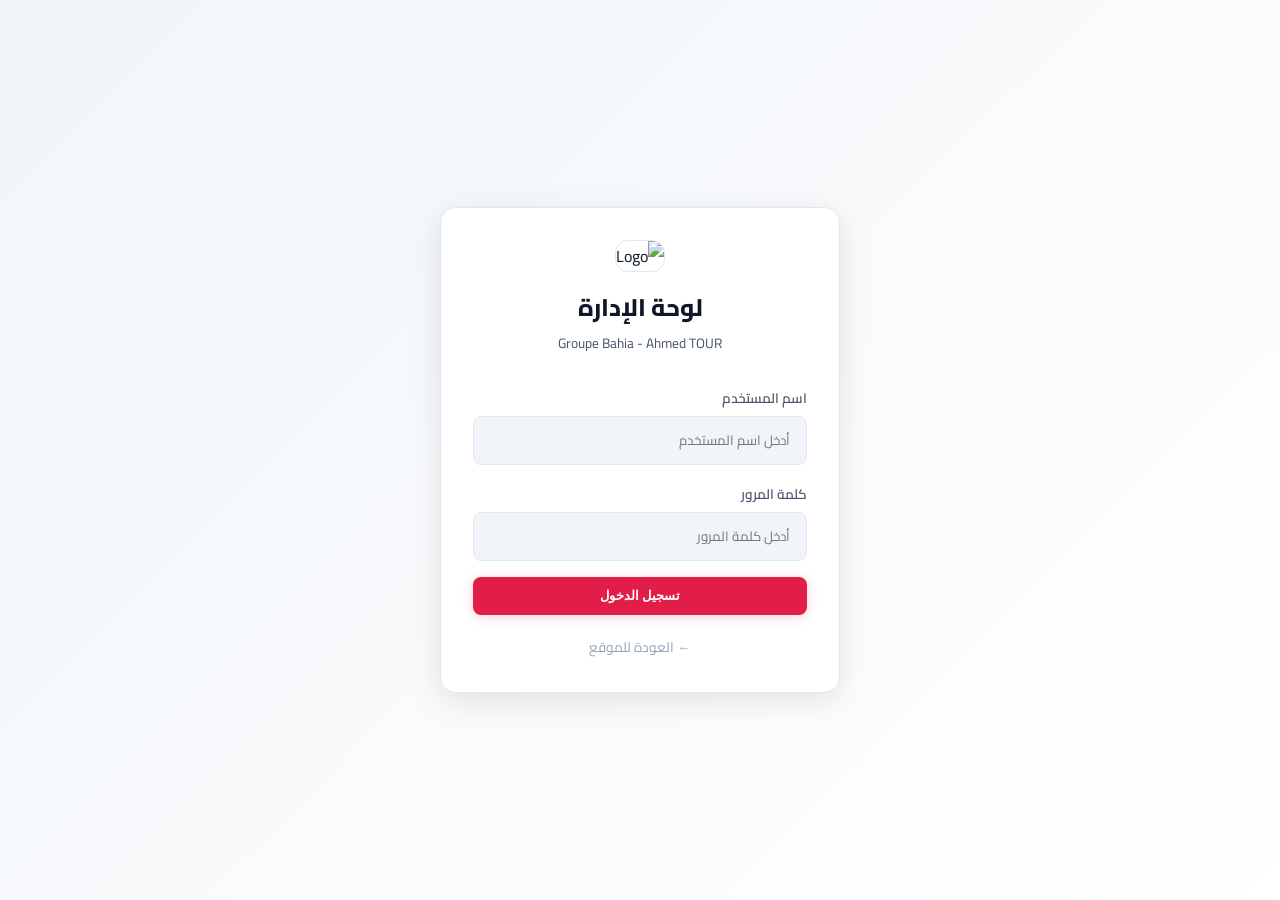
==== commit d41c8a73: "Add files via upload" ====
--- a/admin.html
+++ b/admin.html
@@ -34,7 +34,6 @@
 
     <!-- Dashboard -->
     <div id="dashboard" class="dashboard hidden">
-        <!-- Sidebar -->
         <aside class="sidebar">
             <div class="sidebar-brand">
                 <img src="https://www.dropbox.com/scl/fi/9ek43nwoadd82wckg5yrm/Picsart_26-09-07_17-38-09-252.jpg?rlkey=dq0nv9dhvq9f9rs5juy2iw5st&st=a9k215ph&raw=1" alt="Logo">
@@ -44,65 +43,37 @@
                 </div>
             </div>
             <nav class="sidebar-nav">
-                <button onclick="showTab('info')" class="nav-item active" data-tab="info">
-                    <span>🏢</span> معلومات الشركة
-                </button>
-                <button onclick="showTab('cars')" class="nav-item" data-tab="cars">
-                    <span>🚗</span> إدارة السيارات
-                </button>
-                <button onclick="showTab('preview')" class="nav-item" data-tab="preview">
-                    <span>👁️</span> معاينة الموقع
-                </button>
+                <button onclick="showTab('info')" class="nav-item active" data-tab="info"><span>🏢</span> معلومات الشركة</button>
+                <button onclick="showTab('cars')" class="nav-item" data-tab="cars"><span>🚗</span> إدارة السيارات</button>
+                <button onclick="showTab('preview')" class="nav-item" data-tab="preview"><span>👁️</span> معاينة الموقع</button>
             </nav>
             <div class="sidebar-footer">
                 <button onclick="logout()" class="btn-logout">🚪 تسجيل الخروج</button>
             </div>
         </aside>
 
-        <!-- Main Content -->
         <main class="main-content">
             <header class="dash-header">
                 <h1 id="page-title">معلومات الشركة</h1>
-                <div class="user-badge">
-                    <span>👤 مسؤول</span>
-                </div>
+                <div class="user-badge"><span>👤 مسؤول</span></div>
             </header>
 
-            <!-- Info Tab -->
             <div id="tab-info" class="tab-content active">
                 <div class="card">
                     <h3>✏️ تعديل معلومات التواصل</h3>
                     <form id="info-form" onsubmit="saveInfo(event)">
                         <div class="form-grid">
-                            <div class="form-group">
-                                <label>الهاتف المحمول</label>
-                                <input type="text" id="edit-phone" required>
-                            </div>
-                            <div class="form-group">
-                                <label>الهاتف الثابت</label>
-                                <input type="text" id="edit-phone2" required>
-                            </div>
-                            <div class="form-group">
-                                <label>البريد الإلكتروني</label>
-                                <input type="email" id="edit-email" required>
-                            </div>
-                            <div class="form-group full">
-                                <label>العنوان</label>
-                                <input type="text" id="edit-address" required>
-                            </div>
-                            <div class="form-group full">
-                                <label>وصف الصفحة الرئيسية</label>
-                                <textarea id="edit-description" rows="3" required></textarea>
-                            </div>
+                            <div class="form-group"><label>الهاتف المحمول</label><input type="text" id="edit-phone" required></div>
+                            <div class="form-group"><label>الهاتف الثابت</label><input type="text" id="edit-phone2" required></div>
+                            <div class="form-group"><label>البريد الإلكتروني</label><input type="email" id="edit-email" required></div>
+                            <div class="form-group full"><label>العنوان</label><input type="text" id="edit-address" required></div>
+                            <div class="form-group full"><label>وصف الصفحة الرئيسية</label><textarea id="edit-description" rows="3" required></textarea></div>
                         </div>
-                        <div class="form-actions">
-                            <button type="submit" class="btn-save">💾 حفظ التغييرات</button>
-                        </div>
+                        <div class="form-actions"><button type="submit" class="btn-save">💾 حفظ التغييرات</button></div>
                     </form>
                 </div>
             </div>
 
-            <!-- Cars Tab -->
             <div id="tab-cars" class="tab-content">
                 <div class="card">
                     <div class="card-header">
@@ -127,11 +98,10 @@
                 </div>
             </div>
 
-            <!-- Preview Tab -->
             <div id="tab-preview" class="tab-content">
                 <div class="card">
                     <h3>👁️ معاينة الموقع</h3>
-                    <p class="text-gray-400 mb-4" style="color:var(--text-muted);margin-bottom:1rem;">انقر على الرابط لفتح الموقع في نافذة جديدة</p>
+                    <p style="color:var(--text-muted);margin-bottom:1rem;">انقر على الرابط لفتح الموقع في نافذة جديدة</p>
                     <a href="index.html" target="_blank" class="btn-primary">🌐 فتح الموقع</a>
                 </div>
             </div>
@@ -148,35 +118,39 @@
             <form id="car-form" onsubmit="saveCar(event)">
                 <input type="hidden" id="car-id">
 
-                <div class="form-group">
-                    <label>اسم السيارة</label>
-                    <input type="text" id="car-name" placeholder="مثال: Renault Clio" required>
+                <div class="form-grid">
+                    <div class="form-group">
+                        <label>اسم السيارة</label>
+                        <input type="text" id="car-name" placeholder="مثال: Renault Clio" required>
+                    </div>
+                    
+                    <div class="form-group">
+                        <label>النوع</label>
+                        <select id="car-type" required>
+                            <option value="اقتصادية">اقتصادية</option>
+                            <option value="عائلية">عائلية</option>
+                            <option value="فاخرة">فاخرة</option>
+                        </select>
+                    </div>
                 </div>
 
+                <!-- زر التبديل الجديد للحالة -->
                 <div class="form-group">
-                    <label>النوع</label>
-                    <select id="car-type" required>
-                        <option value="اقتصادية">اقتصادية</option>
-                        <option value="عائلية">عائلية</option>
-                        <option value="فاخرة">فاخرة</option>
-                    </select>
-                </div>
-
-                <div class="form-group">
-                    <label>📌 حالة السيارة</label>
-                    <select id="car-status" required>
-                        <option value="available">✅ متاحة حاليا</option>
-                        <option value="reserved">🔴 محجوزة حاليا</option>
-                    </select>
+                    <label>📌 حالة السيارة (اضغط للتبديل)</label>
+                    <div class="toggle-status-wrapper">
+                        <label class="toggle-switch">
+                            <input type="checkbox" id="car-status-toggle" checked>
+                            <span class="slider"></span>
+                        </label>
+                        <span id="status-text" class="status-text">✅ متاحة حالياً</span>
+                    </div>
                 </div>
 
                 <!-- Image Upload -->
                 <div class="form-group">
                     <label>📸 صورة السيارة (JPG, PNG)</label>
                     <div class="file-upload-wrapper">
-                        <label for="car-image-input" class="file-upload-label">
-                            📤 اضغط لاختيار صورة
-                        </label>
+                        <label for="car-image-input" class="file-upload-label">📤 اضغط لاختيار صورة</label>
                         <input type="file" id="car-image-input" class="file-input" accept="image/*" onchange="handleImageUpload(event)">
                         <div style="display:flex;align-items:center;gap:0.75rem;margin-top:0.5rem;">
                             <img id="file-preview" class="file-preview" alt="معاينة الصورة">
@@ -192,16 +166,12 @@
                     <small class="hint">اترك هذا الحقل فارغاً إذا قمت برفع صورة</small>
                 </div>
 
-                <!-- Periods Management -->
+                <!-- Periods Management (مرتبة بشكل أفقي ومنظم) -->
                 <div class="form-group">
                     <label>📅 فترات الحجز والأسعار</label>
-                    <div style="display:flex;flex-direction:column;gap:0.75rem;background:var(--bg);padding:1rem;border-radius:0.75rem;border:1px solid var(--border);">
-                        <div id="periods-container">
-                            <!-- Periods will be added here dynamically -->
-                        </div>
-                        <button type="button" onclick="addPeriod()" class="btn-add" style="width:auto;padding:0.5rem 1rem;font-size:0.85rem;">
-                            + إضافة فترة جديدة
-                        </button>
+                    <div style="background:var(--bg);padding:1rem;border-radius:0.75rem;border:1px solid var(--border);">
+                        <div id="periods-container" style="display:flex;flex-direction:column;gap:0.75rem;"></div>
+                        <button type="button" onclick="addPeriod()" class="btn-add" style="width:100%;margin-top:0.8rem;">+ إضافة فترة جديدة</button>
                     </div>
                     <small class="hint">حدد عدد الأيام والسعر المقابل لتلك المدة</small>
                 </div>
@@ -214,9 +184,7 @@
         </div>
     </div>
 
-    <!-- Toast -->
     <div id="admin-toast" class="toast"></div>
-
     <script src="admin.js"></script>
 </body>
 </html>
--- a/admin-style.css
+++ b/admin-style.css
@@ -1,708 +1,143 @@
 /* ============================================================
-   ستايل لوحة الإدارة - أنيق وبسيط
+   ستايل لوحة الإدارة - أنيق ومتجاوب
    ============================================================ */
 :root {
-    --primary: #e11d48;
-    --primary-dark: #be123c;
-    --primary-light: #fecdd3;
-    --secondary: #f59e0b;
-    --accent: #3b82f6;
-    --accent-light: #dbeafe;
-    --success: #22c55e;
-    --success-light: #dcfce7;
-    
-    --bg: #f1f5f9;
-    --bg-card: #ffffff;
-    --bg-sidebar: #0f172a;
-    
-    --text-primary: #0f172a;
-    --text-secondary: #475569;
-    --text-muted: #94a3b8;
-    --text-light: #ffffff;
-    
-    --border: #e2e8f0;
-    --border-light: #f1f5f9;
-    --shadow: 0 2px 16px rgba(0, 0, 0, 0.06);
-    --shadow-hover: 0 8px 32px rgba(0, 0, 0, 0.10);
-    
-    --radius: 1rem;
-    --radius-sm: 0.75rem;
-    --transition: 0.3s cubic-bezier(0.25, 0.46, 0.45, 0.94);
+    --primary: #e11d48; --primary-dark: #be123c; --secondary: #f59e0b;
+    --accent: #3b82f6; --accent-light: #dbeafe; --success: #22c55e; --success-light: #dcfce7;
+    --bg: #f1f5f9; --bg-card: #ffffff; --bg-sidebar: #0f172a;
+    --text-primary: #0f172a; --text-secondary: #475569; --text-muted: #94a3b8;
+    --border: #e2e8f0; --border-light: #f1f5f9;
+    --shadow: 0 2px 16px rgba(0, 0, 0, 0.06); --shadow-hover: 0 8px 32px rgba(0, 0, 0, 0.10);
+    --radius: 1rem; --radius-sm: 0.75rem; --transition: 0.3s ease;
 }
-
-* {
-    margin: 0;
-    padding: 0;
-    box-sizing: border-box;
-}
-
-body {
-    font-family: 'Cairo', sans-serif;
-    background: var(--bg);
-    color: var(--text-primary);
-    min-height: 100vh;
-}
+* { margin: 0; padding: 0; box-sizing: border-box; }
+body { font-family: 'Cairo', sans-serif; background: var(--bg); color: var(--text-primary); min-height: 100vh; }
 
 /* ===== LOGIN ===== */
-.login-screen {
-    min-height: 100vh;
-    display: flex;
-    align-items: center;
-    justify-content: center;
-    padding: 2rem;
-    background: linear-gradient(135deg, #f1f5f9 0%, #ffffff 100%);
-}
-
-.login-box {
-    background: var(--bg-card);
-    border: 1px solid var(--border);
-    border-radius: var(--radius);
-    padding: 2rem;
-    width: 100%;
-    max-width: 400px;
-    box-shadow: var(--shadow-hover);
-}
-
-.login-logo {
-    text-align: center;
-    margin-bottom: 1.8rem;
-}
-.login-logo img {
-    height: 4.5rem;
-    width: auto;
-    border-radius: 0.8rem;
-    margin-bottom: 0.8rem;
-    border: 1px solid var(--border);
-}
-.login-logo h2 {
-    font-size: 1.5rem;
-    font-weight: 800;
-    color: var(--text-primary);
-}
-.login-logo p {
-    color: var(--text-secondary);
-    font-size: 0.85rem;
-}
-
-.input-group {
-    margin-bottom: 1rem;
-}
-.input-group label {
-    display: block;
-    margin-bottom: 0.3rem;
-    font-weight: 600;
-    color: var(--text-secondary);
-    font-size: 0.85rem;
-}
-.input-group input {
-    width: 100%;
-    background: var(--bg);
-    border: 1px solid var(--border);
-    border-radius: 0.5rem;
-    padding: 0.7rem 1rem;
-    color: var(--text-primary);
-    font-family: inherit;
-    font-size: 0.95rem;
-    transition: var(--transition);
-}
-.input-group input:focus {
-    border-color: var(--primary);
-    outline: none;
-    box-shadow: 0 0 0 3px rgba(225, 29, 72, 0.06);
-}
-
-.btn-login {
-    width: 100%;
-    background: var(--primary);
-    color: #fff;
-    padding: 0.7rem;
-    border-radius: 0.5rem;
-    font-weight: 700;
-    font-size: 0.95rem;
-    border: none;
-    cursor: pointer;
-    transition: var(--transition);
-    box-shadow: 0 2px 12px rgba(225, 29, 72, 0.2);
-}
-.btn-login:hover {
-    background: var(--primary-dark);
-    transform: translateY(-2px);
-    box-shadow: 0 4px 20px rgba(225, 29, 72, 0.3);
-}
-
-.login-error {
-    color: var(--primary);
-    text-align: center;
-    margin-top: 0.8rem;
-    font-size: 0.85rem;
-}
-.back-link {
-    display: block;
-    text-align: center;
-    margin-top: 1.2rem;
-    color: var(--text-muted);
-    text-decoration: none;
-    font-size: 0.85rem;
-    transition: var(--transition);
-}
-.back-link:hover {
-    color: var(--primary);
-}
+.login-screen { min-height: 100vh; display: flex; align-items: center; justify-content: center; padding: 2rem; background: linear-gradient(135deg, #f1f5f9 0%, #ffffff 100%); }
+.login-box { background: var(--bg-card); border: 1px solid var(--border); border-radius: var(--radius); padding: 2rem; width: 100%; max-width: 400px; box-shadow: var(--shadow-hover); }
+.login-logo { text-align: center; margin-bottom: 1.8rem; }
+.login-logo img { height: 4.5rem; width: auto; border-radius: 0.8rem; margin-bottom: 0.8rem; border: 1px solid var(--border); }
+.login-logo h2 { font-size: 1.5rem; font-weight: 800; }
+.login-logo p { color: var(--text-secondary); font-size: 0.85rem; }
+.input-group { margin-bottom: 1rem; }
+.input-group label { display: block; margin-bottom: 0.3rem; font-weight: 600; color: var(--text-secondary); font-size: 0.85rem; }
+.input-group input { width: 100%; background: var(--bg); border: 1px solid var(--border); border-radius: 0.5rem; padding: 0.7rem 1rem; color: var(--text-primary); font-family: inherit; transition: var(--transition); }
+.input-group input:focus { border-color: var(--primary); outline: none; box-shadow: 0 0 0 3px rgba(225, 29, 72, 0.06); }
+.btn-login { width: 100%; background: var(--primary); color: #fff; padding: 0.7rem; border-radius: 0.5rem; font-weight: 700; border: none; cursor: pointer; transition: var(--transition); box-shadow: 0 2px 12px rgba(225, 29, 72, 0.2); }
+.btn-login:hover { background: var(--primary-dark); transform: translateY(-2px); }
+.login-error { color: var(--primary); text-align: center; margin-top: 0.8rem; font-size: 0.85rem; }
+.back-link { display: block; text-align: center; margin-top: 1.2rem; color: var(--text-muted); text-decoration: none; font-size: 0.85rem; }
 
 /* ===== DASHBOARD ===== */
-.dashboard {
-    display: flex;
-    min-height: 100vh;
-}
-.hidden {
-    display: none !important;
-}
+.dashboard { display: flex; min-height: 100vh; }
+.hidden { display: none !important; }
 
 /* ===== SIDEBAR ===== */
-.sidebar {
-    width: 260px;
-    background: var(--bg-sidebar);
-    display: flex;
-    flex-direction: column;
-    position: fixed;
-    right: 0;
-    top: 0;
-    bottom: 0;
-    z-index: 40;
-}
+.sidebar { width: 260px; background: var(--bg-sidebar); display: flex; flex-direction: column; position: fixed; right: 0; top: 0; bottom: 0; z-index: 40; }
+.sidebar-brand { padding: 1.2rem; display: flex; align-items: center; gap: 0.6rem; border-bottom: 1px solid rgba(255, 255, 255, 0.05); }
+.sidebar-brand img { height: 2.2rem; width: auto; border-radius: 0.5rem; }
+.sidebar-brand h3 { font-size: 1rem; font-weight: 800; color: #fff; }
+.sidebar-brand small { color: rgba(255, 255, 255, 0.4); font-size: 0.7rem; }
+.sidebar-nav { flex: 1; padding: 0.8rem; }
+.nav-item { width: 100%; display: flex; align-items: center; gap: 0.6rem; padding: 0.7rem 1rem; border-radius: 0.5rem; background: none; border: none; color: rgba(255, 255, 255, 0.5); font-family: inherit; font-size: 0.9rem; font-weight: 500; cursor: pointer; transition: var(--transition); margin-bottom: 0.3rem; text-align: right; }
+.nav-item:hover { background: rgba(255, 255, 255, 0.05); color: #fff; }
+.nav-item.active { background: rgba(225, 29, 72, 0.15); color: #fb7185; border: 1px solid rgba(225, 29, 72, 0.15); }
+.sidebar-footer { padding: 0.8rem; border-top: 1px solid rgba(255, 255, 255, 0.05); }
+.btn-logout { width: 100%; background: rgba(225, 29, 72, 0.12); color: #fb7185; padding: 0.6rem; border-radius: 0.5rem; border: 1px solid rgba(225, 29, 72, 0.15); font-family: inherit; font-weight: 600; cursor: pointer; transition: var(--transition); }
 
-.sidebar-brand {
-    padding: 1.2rem;
-    display: flex;
-    align-items: center;
-    gap: 0.6rem;
-    border-bottom: 1px solid rgba(255, 255, 255, 0.05);
-}
-.sidebar-brand img {
-    height: 2.2rem;
-    width: auto;
-    border-radius: 0.5rem;
-}
-.sidebar-brand h3 {
-    font-size: 1rem;
-    font-weight: 800;
-    color: #fff;
-}
-.sidebar-brand small {
-    color: rgba(255, 255, 255, 0.4);
-    font-size: 0.7rem;
-}
-
-.sidebar-nav {
-    flex: 1;
-    padding: 0.8rem;
-}
-.nav-item {
-    width: 100%;
-    display: flex;
-    align-items: center;
-    gap: 0.6rem;
-    padding: 0.7rem 1rem;
-    border-radius: 0.5rem;
-    background: none;
-    border: none;
-    color: rgba(255, 255, 255, 0.5);
-    font-family: inherit;
-    font-size: 0.9rem;
-    font-weight: 500;
-    cursor: pointer;
-    transition: var(--transition);
-    margin-bottom: 0.3rem;
-    text-align: right;
-}
-.nav-item:hover {
-    background: rgba(255, 255, 255, 0.05);
-    color: #fff;
-}
-.nav-item.active {
-    background: rgba(225, 29, 72, 0.15);
-    color: #fb7185;
-    border: 1px solid rgba(225, 29, 72, 0.15);
-}
-.nav-item span {
-    font-size: 1.1rem;
-}
-
-.sidebar-footer {
-    padding: 0.8rem;
-    border-top: 1px solid rgba(255, 255, 255, 0.05);
-}
-.btn-logout {
-    width: 100%;
-    background: rgba(225, 29, 72, 0.12);
-    color: #fb7185;
-    padding: 0.6rem;
-    border-radius: 0.5rem;
-    border: 1px solid rgba(225, 29, 72, 0.15);
-    font-family: inherit;
-    font-weight: 600;
-    cursor: pointer;
-    transition: var(--transition);
-}
-.btn-logout:hover {
-    background: var(--primary);
-    color: #fff;
-}
-
-/* ===== MAIN CONTENT ===== */
-.main-content {
-    flex: 1;
-    margin-right: 260px;
-    padding: 1.5rem;
-    min-height: 100vh;
-}
-
-.dash-header {
-    display: flex;
-    justify-content: space-between;
-    align-items: center;
-    margin-bottom: 1.5rem;
-    padding-bottom: 0.8rem;
-    border-bottom: 1px solid var(--border);
-}
-.dash-header h1 {
-    font-size: 1.5rem;
-    font-weight: 800;
-    color: var(--text-primary);
-}
-.user-badge {
-    background: rgba(225, 29, 72, 0.06);
-    color: var(--primary);
-    padding: 0.3rem 1rem;
-    border-radius: 9999px;
-    font-size: 0.8rem;
-    font-weight: 600;
-    border: 1px solid rgba(225, 29, 72, 0.08);
-}
-
-/* ===== CARDS ===== */
-.card {
-    background: var(--bg-card);
-    border: 1px solid var(--border);
-    border-radius: var(--radius);
-    padding: 1.5rem;
-    box-shadow: var(--shadow);
-}
-.card h3 {
-    font-size: 1.1rem;
-    margin-bottom: 1rem;
-    color: var(--text-primary);
-}
-.card-header {
-    display: flex;
-    justify-content: space-between;
-    align-items: center;
-    margin-bottom: 1rem;
-    flex-wrap: wrap;
-    gap: 0.8rem;
-}
-
-/* ===== TABS ===== */
-.tab-content {
-    display: none;
-    animation: fadeIn 0.3s ease;
-}
-.tab-content.active {
-    display: block;
-}
-@keyframes fadeIn {
-    from {
-        opacity: 0;
-        transform: translateY(8px);
-    }
-    to {
-        opacity: 1;
-        transform: translateY(0);
-    }
-}
+/* ===== MAIN ===== */
+.main-content { flex: 1; margin-right: 260px; padding: 1.5rem; min-height: 100vh; }
+.dash-header { display: flex; justify-content: space-between; align-items: center; margin-bottom: 1.5rem; padding-bottom: 0.8rem; border-bottom: 1px solid var(--border); }
+.dash-header h1 { font-size: 1.5rem; font-weight: 800; color: var(--text-primary); }
+.user-badge { background: rgba(225, 29, 72, 0.06); color: var(--primary); padding: 0.3rem 1rem; border-radius: 9999px; font-size: 0.8rem; font-weight: 600; border: 1px solid rgba(225, 29, 72, 0.08); }
+.card { background: var(--bg-card); border: 1px solid var(--border); border-radius: var(--radius); padding: 1.5rem; box-shadow: var(--shadow); }
+.card h3 { font-size: 1.1rem; margin-bottom: 1rem; color: var(--text-primary); }
+.card-header { display: flex; justify-content: space-between; align-items: center; margin-bottom: 1rem; flex-wrap: wrap; gap: 0.8rem; }
+.tab-content { display: none; animation: fadeIn 0.3s ease; }
+.tab-content.active { display: block; }
+@keyframes fadeIn { from { opacity: 0; transform: translateY(8px); } to { opacity: 1; transform: translateY(0); } }
 
 /* ===== FORMS ===== */
-.form-grid {
-    display: grid;
-    grid-template-columns: repeat(2, 1fr);
-    gap: 1rem;
-}
-.form-group {
-    display: flex;
-    flex-direction: column;
-}
-.form-group.full {
-    grid-column: 1 / -1;
-}
-.form-group label {
-    margin-bottom: 0.3rem;
-    font-weight: 600;
-    color: var(--text-secondary);
-    font-size: 0.85rem;
-}
-.form-group input,
-.form-group select,
-.form-group textarea {
-    background: var(--bg);
-    border: 1px solid var(--border);
-    border-radius: 0.5rem;
-    padding: 0.6rem 0.8rem;
-    color: var(--text-primary);
-    font-family: inherit;
-    font-size: 0.9rem;
-    transition: var(--transition);
-}
-.form-group input:focus,
-.form-group select:focus,
-.form-group textarea:focus {
-    border-color: var(--primary);
-    outline: none;
-    box-shadow: 0 0 0 3px rgba(225, 29, 72, 0.06);
-}
-.form-group select {
-    appearance: none;
-    background-image: url("data:image/svg+xml,%3Csvg xmlns='http://www.w3.org/2000/svg' fill='none' viewBox='0 0 20 20'%3E%3Cpath stroke='%2394a3b8' stroke-linecap='round' stroke-linejoin='round' stroke-width='1.5' d='M6 8l4 4 4-4'/%3E%3C/svg%3E");
-    background-repeat: no-repeat;
-    background-position: left 0.7rem center;
-    background-size: 1.2rem;
-    padding-left: 2.2rem;
-}
-.form-group textarea {
-    resize: vertical;
-    min-height: 70px;
-}
-.hint {
-    color: var(--text-muted);
-    font-size: 0.75rem;
-    margin-top: 0.2rem;
-}
+.form-grid { display: grid; grid-template-columns: repeat(2, 1fr); gap: 1rem; }
+.form-group { display: flex; flex-direction: column; }
+.form-group.full { grid-column: 1 / -1; }
+.form-group label { margin-bottom: 0.3rem; font-weight: 600; color: var(--text-secondary); font-size: 0.85rem; }
+.form-group input, .form-group select, .form-group textarea { background: var(--bg); border: 1px solid var(--border); border-radius: 0.5rem; padding: 0.6rem 0.8rem; width: 100%; color: var(--text-primary); font-family: inherit; font-size: 0.9rem; transition: var(--transition); }
+.form-group input:focus, .form-group select:focus, .form-group textarea:focus { border-color: var(--primary); outline: none; box-shadow: 0 0 0 3px rgba(225, 29, 72, 0.06); }
+.hint { color: var(--text-muted); font-size: 0.75rem; margin-top: 0.2rem; }
+
+/* ===== TOGGLE SWITCH (زر الإشعال والإطفاء) ===== */
+.toggle-status-wrapper { display: flex; align-items: center; gap: 1rem; background: var(--bg); padding: 0.6rem 1rem; border-radius: 0.5rem; border: 1px solid var(--border); }
+.toggle-switch { position: relative; display: inline-block; width: 50px; height: 28px; }
+.toggle-switch input { opacity: 0; width: 0; height: 0; }
+.slider { position: absolute; cursor: pointer; top: 0; left: 0; right: 0; bottom: 0; background-color: #ccc; transition: .4s; border-radius: 34px; }
+.slider:before { position: absolute; content: ""; height: 20px; width: 20px; left: 4px; bottom: 4px; background-color: white; transition: .4s; border-radius: 50%; }
+input:checked + .slider { background-color: var(--success); }
+input:checked + .slider:before { transform: translateX(22px); }
+.status-text { font-size: 0.9rem; font-weight: 600; color: var(--text-secondary); }
 
 /* ===== FILE UPLOAD ===== */
-.file-upload-wrapper .file-input {
-    display: none;
-}
-.file-upload-label {
-    display: flex;
-    align-items: center;
-    gap: 0.6rem;
-    background: var(--bg);
-    border: 2px dashed var(--border);
-    border-radius: 0.5rem;
-    padding: 1rem;
-    cursor: pointer;
-    transition: var(--transition);
-    justify-content: center;
-    color: var(--text-secondary);
-    font-weight: 500;
-}
-.file-upload-label:hover {
-    border-color: var(--primary);
-    color: var(--primary);
-}
-.file-preview {
-    max-width: 100px;
-    max-height: 60px;
-    border-radius: 0.4rem;
-    border: 1px solid var(--border);
-    object-fit: cover;
-    display: none;
-}
-.file-preview.show {
-    display: block;
-}
+.file-upload-wrapper .file-input { display: none; }
+.file-upload-label { display: flex; align-items: center; gap: 0.6rem; background: var(--bg); border: 2px dashed var(--border); border-radius: 0.5rem; padding: 1rem; cursor: pointer; transition: var(--transition); justify-content: center; color: var(--text-secondary); font-weight: 500; }
+.file-upload-label:hover { border-color: var(--primary); color: var(--primary); }
+.file-preview { max-width: 100px; max-height: 60px; border-radius: 0.4rem; border: 1px solid var(--border); object-fit: cover; display: none; }
+.file-preview.show { display: block; }
 
-/* ===== PERIOD MANAGEMENT ===== */
-.period-item {
-    display: grid;
-    grid-template-columns: 1fr 1fr auto;
-    gap: 0.6rem;
-    align-items: center;
-    background: var(--bg);
-    padding: 0.6rem;
-    border-radius: 0.5rem;
-    border: 1px solid var(--border);
-}
-.period-item input {
-    background: var(--bg-card);
-    border: 1px solid var(--border);
-    border-radius: 0.4rem;
-    padding: 0.4rem 0.6rem;
-    color: var(--text-primary);
-    font-family: inherit;
-    font-size: 0.85rem;
-}
-.period-item input:focus {
-    border-color: var(--primary);
-    outline: none;
-}
-.period-item .btn-remove-period {
-    background: rgba(239, 68, 68, 0.08);
-    color: var(--primary);
-    border: 1px solid rgba(239, 68, 68, 0.1);
-    border-radius: 0.4rem;
-    padding: 0.3rem 0.5rem;
-    cursor: pointer;
-    transition: var(--transition);
-}
-.period-item .btn-remove-period:hover {
-    background: var(--primary);
-    color: #fff;
-}
+/* ===== PERIOD MANAGEMENT (عرض مرن بدون فراغات) ===== */
+.period-item { display: grid; grid-template-columns: 1fr 1fr auto; gap: 0.6rem; align-items: center; background: var(--bg-card); padding: 0.6rem; border-radius: 0.5rem; border: 1px solid var(--border); }
+.period-item input { background: var(--bg); border: 1px solid var(--border); border-radius: 0.4rem; padding: 0.4rem 0.6rem; color: var(--text-primary); font-family: inherit; width: 100%; }
+.period-item .btn-remove-period { background: rgba(239, 68, 68, 0.08); color: #ef4444; border: 1px solid rgba(239, 68, 68, 0.1); border-radius: 0.4rem; padding: 0.3rem 0.6rem; cursor: pointer; transition: var(--transition); }
+.period-item .btn-remove-period:hover { background: #ef4444; color: #fff; }
 
 /* ===== BUTTONS ===== */
-.form-actions {
-    margin-top: 1rem;
-    display: flex;
-    gap: 0.8rem;
-    justify-content: flex-end;
-}
-.btn-save {
-    background: var(--primary);
-    color: #fff;
-    padding: 0.6rem 1.2rem;
-    border-radius: 0.5rem;
-    font-weight: 600;
-    border: none;
-    cursor: pointer;
-    transition: var(--transition);
-    box-shadow: 0 2px 12px rgba(225, 29, 72, 0.2);
-}
-.btn-save:hover {
-    background: var(--primary-dark);
-    transform: translateY(-2px);
-}
-.btn-cancel {
-    background: var(--bg);
-    color: var(--text-secondary);
-    padding: 0.6rem 1.2rem;
-    border-radius: 0.5rem;
-    font-weight: 600;
-    border: 1px solid var(--border);
-    cursor: pointer;
-    transition: var(--transition);
-}
-.btn-cancel:hover {
-    background: var(--border);
-}
-.btn-add {
-    background: var(--primary);
-    color: #fff;
-    padding: 0.5rem 1rem;
-    border-radius: 0.5rem;
-    font-weight: 600;
-    border: none;
-    cursor: pointer;
-    transition: var(--transition);
-    box-shadow: 0 2px 12px rgba(225, 29, 72, 0.15);
-}
-.btn-add:hover {
-    background: var(--primary-dark);
-    transform: translateY(-2px);
-}
+.form-actions { margin-top: 1rem; display: flex; gap: 0.8rem; justify-content: flex-end; }
+.btn-save { background: var(--primary); color: #fff; padding: 0.6rem 1.2rem; border-radius: 0.5rem; font-weight: 600; border: none; cursor: pointer; transition: var(--transition); }
+.btn-save:hover { background: var(--primary-dark); }
+.btn-cancel { background: var(--bg); color: var(--text-secondary); padding: 0.6rem 1.2rem; border-radius: 0.5rem; font-weight: 600; border: 1px solid var(--border); cursor: pointer; transition: var(--transition); }
+.btn-add { background: var(--primary); color: #fff; padding: 0.5rem 1rem; border-radius: 0.5rem; font-weight: 600; border: none; cursor: pointer; transition: var(--transition); }
 
-/* ===== TABLE ===== */
-.table-wrap {
-    overflow-x: auto;
-}
-.data-table {
-    width: 100%;
-    border-collapse: collapse;
-}
-.data-table th {
-    text-align: right;
-    padding: 0.8rem;
-    color: var(--text-muted);
-    font-weight: 600;
-    font-size: 0.8rem;
-    border-bottom: 2px solid var(--border);
-}
-.data-table td {
-    padding: 0.8rem;
-    border-bottom: 1px solid var(--border-light);
-    vertical-align: middle;
-}
-.data-table tr:hover {
-    background: var(--bg);
-}
-.car-thumb {
-    width: 70px;
-    height: 40px;
-    object-fit: cover;
-    border-radius: 0.4rem;
-    border: 1px solid var(--border);
-}
-.status-badge {
-    padding: 0.15rem 0.6rem;
-    border-radius: 9999px;
-    font-size: 0.7rem;
-    font-weight: 600;
-}
-.status-badge.available {
-    background: var(--success-light);
-    color: var(--success);
-}
-.status-badge.reserved {
-    background: rgba(239, 68, 68, 0.1);
-    color: #ef4444;
-}
-.periods-cell {
-    font-size: 0.75rem;
-    color: var(--text-secondary);
-}
-.periods-cell .period-entry {
-    display: inline-block;
-    background: var(--bg);
-    padding: 0.1rem 0.4rem;
-    border-radius: 0.2rem;
-    margin: 0.1rem;
-    border: 1px solid var(--border);
-}
+/* ===== TABLE (تنظيم الهاتف والكمبيوتر) ===== */
+.table-wrap { overflow-x: auto; }
+.data-table { width: 100%; border-collapse: collapse; }
+.data-table th { text-align: right; padding: 0.8rem; color: var(--text-muted); font-weight: 600; font-size: 0.8rem; border-bottom: 2px solid var(--border); }
+.data-table td { padding: 0.8rem; border-bottom: 1px solid var(--border-light); vertical-align: middle; }
+.car-thumb { width: 70px; height: 40px; object-fit: cover; border-radius: 0.4rem; border: 1px solid var(--border); }
+.status-badge { padding: 0.15rem 0.6rem; border-radius: 9999px; font-size: 0.7rem; font-weight: 600; }
+.status-badge.available { background: var(--success-light); color: var(--success); }
+.status-badge.reserved { background: rgba(239, 68, 68, 0.1); color: #ef4444; }
+.periods-cell { font-size: 0.75rem; color: var(--text-secondary); }
+.periods-cell .period-entry { display: inline-block; background: var(--bg); padding: 0.1rem 0.4rem; border-radius: 0.2rem; margin: 0.1rem; border: 1px solid var(--border); }
+.btn-edit { background: var(--accent-light); color: var(--accent); padding: 0.3rem 0.6rem; border-radius: 0.4rem; border: 1px solid rgba(59, 130, 246, 0.15); cursor: pointer; font-family: inherit; font-weight: 600; font-size: 0.75rem; transition: var(--transition); margin-left: 0.3rem; }
+.btn-edit:hover { background: var(--accent); color: #fff; }
+.btn-delete { background: rgba(239, 68, 68, 0.08); color: #ef4444; padding: 0.3rem 0.6rem; border-radius: 0.4rem; border: 1px solid rgba(239, 68, 68, 0.1); cursor: pointer; font-family: inherit; font-weight: 600; font-size: 0.75rem; transition: var(--transition); }
+.btn-delete:hover { background: #ef4444; color: #fff; }
 
-.btn-edit {
-    background: var(--accent-light);
-    color: var(--accent);
-    padding: 0.3rem 0.6rem;
-    border-radius: 0.4rem;
-    border: 1px solid rgba(59, 130, 246, 0.15);
-    cursor: pointer;
-    font-family: inherit;
-    font-weight: 600;
-    font-size: 0.75rem;
-    transition: var(--transition);
-    margin-left: 0.3rem;
-}
-.btn-edit:hover {
-    background: var(--accent);
-    color: #fff;
-}
-.btn-delete {
-    background: rgba(239, 68, 68, 0.08);
-    color: #ef4444;
-    padding: 0.3rem 0.6rem;
-    border-radius: 0.4rem;
-    border: 1px solid rgba(239, 68, 68, 0.1);
-    cursor: pointer;
-    font-family: inherit;
-    font-weight: 600;
-    font-size: 0.75rem;
-    transition: var(--transition);
-}
-.btn-delete:hover {
-    background: #ef4444;
-    color: #fff;
-}
+/* ===== MODAL & TOAST ===== */
+.modal { position: fixed; inset: 0; background: rgba(15, 23, 42, 0.5); backdrop-filter: blur(8px); z-index: 50; display: none; align-items: center; justify-content: center; padding: 1.5rem; }
+.modal.active { display: flex; }
+.modal-content { background: var(--bg-card); border: 1px solid var(--border); border-radius: var(--radius); padding: 1.5rem; max-width: 600px; width: 100%; max-height: 90vh; overflow-y: auto; transform: scale(0.95); opacity: 0; transition: var(--transition); box-shadow: var(--shadow-hover); }
+.modal.active .modal-content { transform: scale(1); opacity: 1; }
+.modal-header { display: flex; justify-content: space-between; align-items: center; margin-bottom: 1rem; }
+.close-btn { background: none; border: none; color: var(--text-muted); font-size: 1.3rem; cursor: pointer; }
+.toast { position: fixed; bottom: 2rem; left: 50%; transform: translateX(-50%) translateY(5rem); background: var(--text-primary); color: #fff; padding: 0.6rem 1.5rem; border-radius: 9999px; font-weight: 600; opacity: 0; transition: var(--transition); z-index: 100; }
+.toast.show { transform: translateX(-50%) translateY(0); opacity: 1; }
+.toast.error { background: var(--primary); }
 
-/* ===== MODAL ===== */
-.modal {
-    position: fixed;
-    inset: 0;
-    background: rgba(15, 23, 42, 0.5);
-    backdrop-filter: blur(8px);
-    z-index: 50;
-    display: none;
-    align-items: center;
-    justify-content: center;
-    padding: 1.5rem;
-}
-.modal.active {
-    display: flex;
-}
-.modal-content {
-    background: var(--bg-card);
-    border: 1px solid var(--border);
-    border-radius: var(--radius);
-    padding: 1.5rem;
-    max-width: 520px;
-    width: 100%;
-    max-height: 90vh;
-    overflow-y: auto;
-    transform: scale(0.95) translateY(10px);
-    opacity: 0;
-    transition: var(--transition);
-    box-shadow: var(--shadow-hover);
-}
-.modal.active .modal-content {
-    transform: scale(1) translateY(0);
-    opacity: 1;
-}
-.modal-header {
-    display: flex;
-    justify-content: space-between;
-    align-items: center;
-    margin-bottom: 1rem;
-}
-.modal-header h3 {
-    font-size: 1.1rem;
-    color: var(--text-primary);
-}
-.close-btn {
-    background: none;
-    border: none;
-    color: var(--text-muted);
-    font-size: 1.3rem;
-    cursor: pointer;
-    transition: var(--transition);
-}
-.close-btn:hover {
-    color: var(--text-primary);
-    transform: rotate(90deg);
-}
-
-/* ===== TOAST ===== */
-.toast {
-    position: fixed;
-    bottom: 2rem;
-    left: 50%;
-    transform: translateX(-50%) translateY(5rem);
-    background: var(--text-primary);
-    color: #fff;
-    padding: 0.6rem 1.5rem;
-    border-radius: 9999px;
-    font-weight: 600;
-    box-shadow: var(--shadow-hover);
-    opacity: 0;
-    transition: var(--transition);
-    z-index: 100;
-}
-.toast.show {
-    transform: translateX(-50%) translateY(0);
-    opacity: 1;
-}
-.toast.error {
-    background: var(--primary);
-}
-
-/* ===== RESPONSIVE ===== */
+/* ===== RESPONSIVE (للهاتف والتابلت) ===== */
 @media (max-width: 768px) {
-    .sidebar {
-        width: 100%;
-        position: relative;
-    }
-    .main-content {
-        margin-right: 0;
-    }
-    .dashboard {
-        flex-direction: column;
-    }
-    .form-grid {
-        grid-template-columns: 1fr;
-    }
-    .card-header {
-        flex-direction: column;
-        align-items: stretch;
-    }
-    .data-table {
-        font-size: 0.8rem;
-    }
-    .car-thumb {
-        width: 50px;
-        height: 30px;
-    }
-    .period-item {
-        grid-template-columns: 1fr;
-    }
-    .modal-content {
-        padding: 1.2rem;
-        max-width: 100%;
-    }
+    .sidebar { width: 100%; position: relative; }
+    .main-content { margin-right: 0; padding: 1rem; }
+    .dashboard { flex-direction: column; }
+    .form-grid { grid-template-columns: 1fr; }
+    .data-table thead { display: none; }
+    .data-table, .data-table tbody, .data-table tr, .data-table td { display: block; width: 100%; }
+    .data-table tr { margin-bottom: 1rem; border: 1px solid var(--border); border-radius: 0.8rem; padding: 1rem; background: var(--bg); box-shadow: var(--shadow); }
+    .data-table td { border: none; padding: 0.5rem 0; text-align: right; display: flex; justify-content: space-between; align-items: center; gap: 0.5rem; }
+    .data-table td::before { content: attr(data-label); font-weight: 700; font-size: 0.75rem; color: var(--text-muted); flex-shrink: 0; }
+    .data-table td:first-child { justify-content: center; margin-bottom: 0.5rem; }
+    .data-table td:first-child::before { display: none; }
+    .car-thumb { width: 100%; height: 150px; border-radius: 0.6rem; }
+    .period-item { grid-template-columns: 1fr; }
+    .modal-content { padding: 1.2rem; max-width: 100%; }
 }
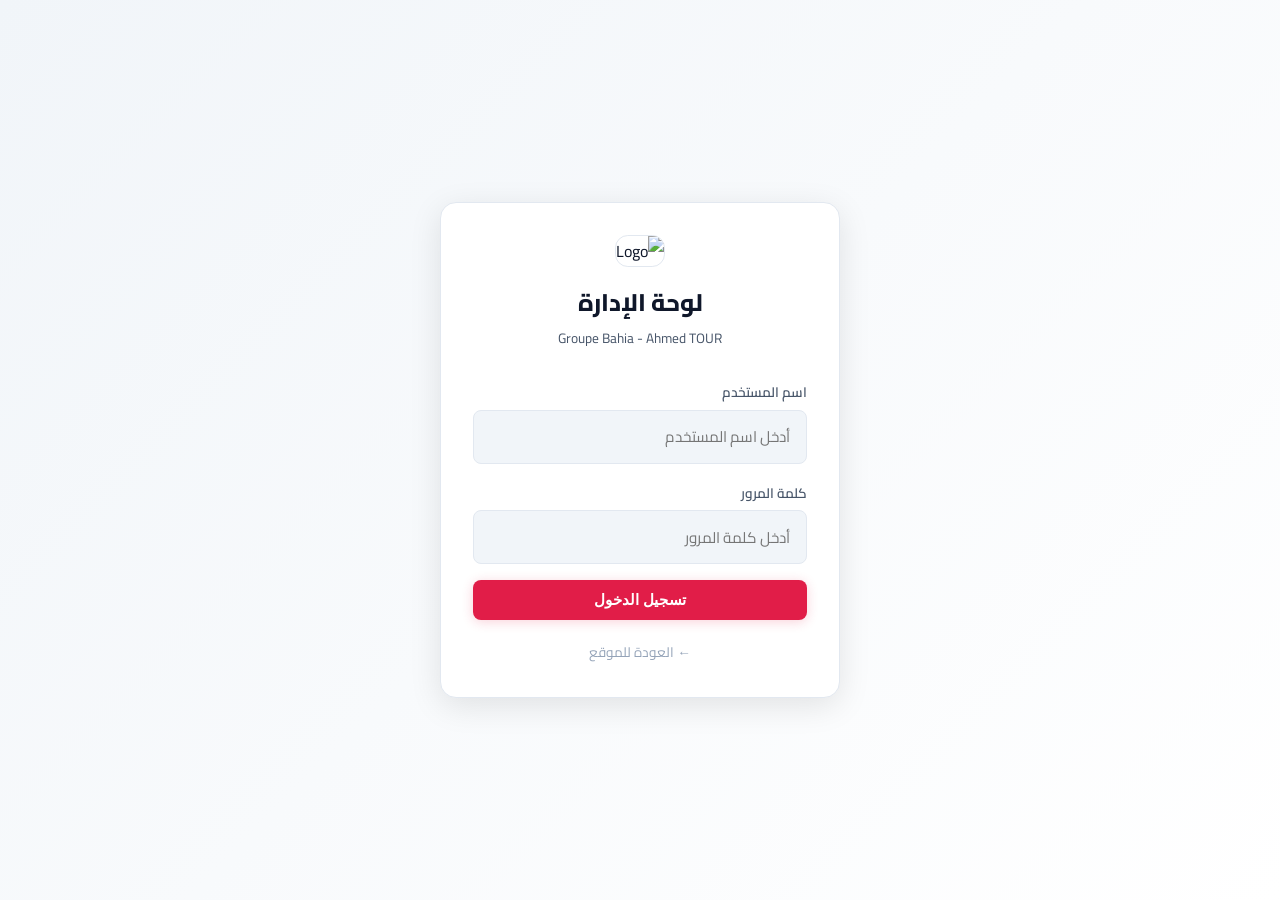
==== commit 85968975: "Add files via upload" ====
--- a/admin.html
+++ b/admin.html
@@ -45,6 +45,7 @@
             <nav class="sidebar-nav">
                 <button onclick="showTab('info')" class="nav-item active" data-tab="info"><span>🏢</span> معلومات الشركة</button>
                 <button onclick="showTab('cars')" class="nav-item" data-tab="cars"><span>🚗</span> إدارة السيارات</button>
+                <button onclick="showTab('sliders')" class="nav-item" data-tab="sliders"><span>🖼️</span> صور السلايدر</button>
                 <button onclick="showTab('preview')" class="nav-item" data-tab="preview"><span>👁️</span> معاينة الموقع</button>
             </nav>
             <div class="sidebar-footer">
@@ -98,6 +99,21 @@
                 </div>
             </div>
 
+            <!-- ===== قسم إدارة السلايدر ===== -->
+            <div id="tab-sliders" class="tab-content">
+                <div class="card">
+                    <div class="card-header">
+                        <h3>🖼️ صور السلايدر (الواجهة الرئيسية)</h3>
+                        <button onclick="addSliderRow()" class="btn-add">+ إضافة صورة جديدة</button>
+                    </div>
+                    <p class="hint" style="margin-bottom: 1rem;">أضف صور السلايدر هنا. سيتم عرضها تلقائياً في واجهة الزوار.</p>
+                    <div id="sliders-container" style="display: flex; flex-direction: column; gap: 1rem;"></div>
+                    <div class="form-actions" style="margin-top: 1.5rem;">
+                        <button onclick="saveSliders()" class="btn-save">💾 حفظ السلايدر</button>
+                    </div>
+                </div>
+            </div>
+
             <div id="tab-preview" class="tab-content">
                 <div class="card">
                     <h3>👁️ معاينة الموقع</h3>
@@ -117,36 +133,17 @@
             </div>
             <form id="car-form" onsubmit="saveCar(event)">
                 <input type="hidden" id="car-id">
-
                 <div class="form-grid">
-                    <div class="form-group">
-                        <label>اسم السيارة</label>
-                        <input type="text" id="car-name" placeholder="مثال: Renault Clio" required>
-                    </div>
-                    
-                    <div class="form-group">
-                        <label>النوع</label>
-                        <select id="car-type" required>
-                            <option value="اقتصادية">اقتصادية</option>
-                            <option value="عائلية">عائلية</option>
-                            <option value="فاخرة">فاخرة</option>
-                        </select>
-                    </div>
+                    <div class="form-group"><label>اسم السيارة</label><input type="text" id="car-name" placeholder="مثال: Renault Clio" required></div>
+                    <div class="form-group"><label>النوع</label><select id="car-type" required><option value="اقتصادية">اقتصادية</option><option value="عائلية">عائلية</option><option value="فاخرة">فاخرة</option></select></div>
                 </div>
-
-                <!-- زر التبديل الجديد للحالة -->
                 <div class="form-group">
                     <label>📌 حالة السيارة (اضغط للتبديل)</label>
                     <div class="toggle-status-wrapper">
-                        <label class="toggle-switch">
-                            <input type="checkbox" id="car-status-toggle" checked>
-                            <span class="slider"></span>
-                        </label>
+                        <label class="toggle-switch"><input type="checkbox" id="car-status-toggle" checked><span class="slider"></span></label>
                         <span id="status-text" class="status-text">✅ متاحة حالياً</span>
                     </div>
                 </div>
-
-                <!-- Image Upload -->
                 <div class="form-group">
                     <label>📸 صورة السيارة (JPG, PNG)</label>
                     <div class="file-upload-wrapper">
@@ -159,14 +156,11 @@
                     </div>
                     <small class="hint">يمكنك رفع صورة JPG أو إدخال رابط صورة في الحقل أدناه</small>
                 </div>
-
                 <div class="form-group">
                     <label>أو رابط صورة (URL)</label>
                     <input type="url" id="car-img-url" placeholder="https://example.com/image.jpg">
                     <small class="hint">اترك هذا الحقل فارغاً إذا قمت برفع صورة</small>
                 </div>
-
-                <!-- Periods Management (مرتبة بشكل أفقي ومنظم) -->
                 <div class="form-group">
                     <label>📅 فترات الحجز والأسعار</label>
                     <div style="background:var(--bg);padding:1rem;border-radius:0.75rem;border:1px solid var(--border);">
@@ -175,7 +169,6 @@
                     </div>
                     <small class="hint">حدد عدد الأيام والسعر المقابل لتلك المدة</small>
                 </div>
-
                 <div class="form-actions">
                     <button type="button" onclick="closeCarModal()" class="btn-cancel">إلغاء</button>
                     <button type="submit" class="btn-save">💾 حفظ</button>
--- a/admin-style.css
+++ b/admin-style.css
@@ -2,142 +2,822 @@
    ستايل لوحة الإدارة - أنيق ومتجاوب
    ============================================================ */
 :root {
-    --primary: #e11d48; --primary-dark: #be123c; --secondary: #f59e0b;
-    --accent: #3b82f6; --accent-light: #dbeafe; --success: #22c55e; --success-light: #dcfce7;
-    --bg: #f1f5f9; --bg-card: #ffffff; --bg-sidebar: #0f172a;
-    --text-primary: #0f172a; --text-secondary: #475569; --text-muted: #94a3b8;
-    --border: #e2e8f0; --border-light: #f1f5f9;
-    --shadow: 0 2px 16px rgba(0, 0, 0, 0.06); --shadow-hover: 0 8px 32px rgba(0, 0, 0, 0.10);
-    --radius: 1rem; --radius-sm: 0.75rem; --transition: 0.3s ease;
-}
-* { margin: 0; padding: 0; box-sizing: border-box; }
-body { font-family: 'Cairo', sans-serif; background: var(--bg); color: var(--text-primary); min-height: 100vh; }
+    --primary: #e11d48;
+    --primary-dark: #be123c;
+    --secondary: #f59e0b;
+    --accent: #3b82f6;
+    --accent-light: #dbeafe;
+    --success: #22c55e;
+    --success-light: #dcfce7;
+    
+    --bg: #f1f5f9;
+    --bg-card: #ffffff;
+    --bg-sidebar: #0f172a;
+    
+    --text-primary: #0f172a;
+    --text-secondary: #475569;
+    --text-muted: #94a3b8;
+    
+    --border: #e2e8f0;
+    --border-light: #f1f5f9;
+    --shadow: 0 2px 16px rgba(0, 0, 0, 0.06);
+    --shadow-hover: 0 8px 32px rgba(0, 0, 0, 0.10);
+    
+    --radius: 1rem;
+    --radius-sm: 0.75rem;
+    --transition: 0.3s cubic-bezier(0.25, 0.46, 0.45, 0.94);
+}
+
+* {
+    margin: 0;
+    padding: 0;
+    box-sizing: border-box;
+}
+
+body {
+    font-family: 'Cairo', sans-serif;
+    background: var(--bg);
+    color: var(--text-primary);
+    min-height: 100vh;
+}
 
 /* ===== LOGIN ===== */
-.login-screen { min-height: 100vh; display: flex; align-items: center; justify-content: center; padding: 2rem; background: linear-gradient(135deg, #f1f5f9 0%, #ffffff 100%); }
-.login-box { background: var(--bg-card); border: 1px solid var(--border); border-radius: var(--radius); padding: 2rem; width: 100%; max-width: 400px; box-shadow: var(--shadow-hover); }
-.login-logo { text-align: center; margin-bottom: 1.8rem; }
-.login-logo img { height: 4.5rem; width: auto; border-radius: 0.8rem; margin-bottom: 0.8rem; border: 1px solid var(--border); }
-.login-logo h2 { font-size: 1.5rem; font-weight: 800; }
-.login-logo p { color: var(--text-secondary); font-size: 0.85rem; }
-.input-group { margin-bottom: 1rem; }
-.input-group label { display: block; margin-bottom: 0.3rem; font-weight: 600; color: var(--text-secondary); font-size: 0.85rem; }
-.input-group input { width: 100%; background: var(--bg); border: 1px solid var(--border); border-radius: 0.5rem; padding: 0.7rem 1rem; color: var(--text-primary); font-family: inherit; transition: var(--transition); }
-.input-group input:focus { border-color: var(--primary); outline: none; box-shadow: 0 0 0 3px rgba(225, 29, 72, 0.06); }
-.btn-login { width: 100%; background: var(--primary); color: #fff; padding: 0.7rem; border-radius: 0.5rem; font-weight: 700; border: none; cursor: pointer; transition: var(--transition); box-shadow: 0 2px 12px rgba(225, 29, 72, 0.2); }
-.btn-login:hover { background: var(--primary-dark); transform: translateY(-2px); }
-.login-error { color: var(--primary); text-align: center; margin-top: 0.8rem; font-size: 0.85rem; }
-.back-link { display: block; text-align: center; margin-top: 1.2rem; color: var(--text-muted); text-decoration: none; font-size: 0.85rem; }
+.login-screen {
+    min-height: 100vh;
+    display: flex;
+    align-items: center;
+    justify-content: center;
+    padding: 2rem;
+    background: linear-gradient(135deg, #f1f5f9 0%, #ffffff 100%);
+}
+
+.login-box {
+    background: var(--bg-card);
+    border: 1px solid var(--border);
+    border-radius: var(--radius);
+    padding: 2rem;
+    width: 100%;
+    max-width: 400px;
+    box-shadow: var(--shadow-hover);
+}
+
+.login-logo {
+    text-align: center;
+    margin-bottom: 1.8rem;
+}
+.login-logo img {
+    height: 4.5rem;
+    width: auto;
+    border-radius: 0.8rem;
+    margin-bottom: 0.8rem;
+    border: 1px solid var(--border);
+}
+.login-logo h2 {
+    font-size: 1.5rem;
+    font-weight: 800;
+    color: var(--text-primary);
+}
+.login-logo p {
+    color: var(--text-secondary);
+    font-size: 0.85rem;
+}
+
+.input-group {
+    margin-bottom: 1rem;
+}
+.input-group label {
+    display: block;
+    margin-bottom: 0.3rem;
+    font-weight: 600;
+    color: var(--text-secondary);
+    font-size: 0.85rem;
+}
+.input-group input {
+    width: 100%;
+    background: var(--bg);
+    border: 1px solid var(--border);
+    border-radius: 0.5rem;
+    padding: 0.7rem 1rem;
+    color: var(--text-primary);
+    font-family: inherit;
+    font-size: 0.95rem;
+    transition: var(--transition);
+}
+.input-group input:focus {
+    border-color: var(--primary);
+    outline: none;
+    box-shadow: 0 0 0 3px rgba(225, 29, 72, 0.06);
+}
+
+.btn-login {
+    width: 100%;
+    background: var(--primary);
+    color: #fff;
+    padding: 0.7rem;
+    border-radius: 0.5rem;
+    font-weight: 700;
+    font-size: 0.95rem;
+    border: none;
+    cursor: pointer;
+    transition: var(--transition);
+    box-shadow: 0 2px 12px rgba(225, 29, 72, 0.2);
+}
+.btn-login:hover {
+    background: var(--primary-dark);
+    transform: translateY(-2px);
+    box-shadow: 0 4px 20px rgba(225, 29, 72, 0.3);
+}
+
+.login-error {
+    color: var(--primary);
+    text-align: center;
+    margin-top: 0.8rem;
+    font-size: 0.85rem;
+}
+.back-link {
+    display: block;
+    text-align: center;
+    margin-top: 1.2rem;
+    color: var(--text-muted);
+    text-decoration: none;
+    font-size: 0.85rem;
+    transition: var(--transition);
+}
+.back-link:hover {
+    color: var(--primary);
+}
 
 /* ===== DASHBOARD ===== */
-.dashboard { display: flex; min-height: 100vh; }
-.hidden { display: none !important; }
+.dashboard {
+    display: flex;
+    min-height: 100vh;
+}
+.hidden {
+    display: none !important;
+}
 
 /* ===== SIDEBAR ===== */
-.sidebar { width: 260px; background: var(--bg-sidebar); display: flex; flex-direction: column; position: fixed; right: 0; top: 0; bottom: 0; z-index: 40; }
-.sidebar-brand { padding: 1.2rem; display: flex; align-items: center; gap: 0.6rem; border-bottom: 1px solid rgba(255, 255, 255, 0.05); }
-.sidebar-brand img { height: 2.2rem; width: auto; border-radius: 0.5rem; }
-.sidebar-brand h3 { font-size: 1rem; font-weight: 800; color: #fff; }
-.sidebar-brand small { color: rgba(255, 255, 255, 0.4); font-size: 0.7rem; }
-.sidebar-nav { flex: 1; padding: 0.8rem; }
-.nav-item { width: 100%; display: flex; align-items: center; gap: 0.6rem; padding: 0.7rem 1rem; border-radius: 0.5rem; background: none; border: none; color: rgba(255, 255, 255, 0.5); font-family: inherit; font-size: 0.9rem; font-weight: 500; cursor: pointer; transition: var(--transition); margin-bottom: 0.3rem; text-align: right; }
-.nav-item:hover { background: rgba(255, 255, 255, 0.05); color: #fff; }
-.nav-item.active { background: rgba(225, 29, 72, 0.15); color: #fb7185; border: 1px solid rgba(225, 29, 72, 0.15); }
-.sidebar-footer { padding: 0.8rem; border-top: 1px solid rgba(255, 255, 255, 0.05); }
-.btn-logout { width: 100%; background: rgba(225, 29, 72, 0.12); color: #fb7185; padding: 0.6rem; border-radius: 0.5rem; border: 1px solid rgba(225, 29, 72, 0.15); font-family: inherit; font-weight: 600; cursor: pointer; transition: var(--transition); }
-
-/* ===== MAIN ===== */
-.main-content { flex: 1; margin-right: 260px; padding: 1.5rem; min-height: 100vh; }
-.dash-header { display: flex; justify-content: space-between; align-items: center; margin-bottom: 1.5rem; padding-bottom: 0.8rem; border-bottom: 1px solid var(--border); }
-.dash-header h1 { font-size: 1.5rem; font-weight: 800; color: var(--text-primary); }
-.user-badge { background: rgba(225, 29, 72, 0.06); color: var(--primary); padding: 0.3rem 1rem; border-radius: 9999px; font-size: 0.8rem; font-weight: 600; border: 1px solid rgba(225, 29, 72, 0.08); }
-.card { background: var(--bg-card); border: 1px solid var(--border); border-radius: var(--radius); padding: 1.5rem; box-shadow: var(--shadow); }
-.card h3 { font-size: 1.1rem; margin-bottom: 1rem; color: var(--text-primary); }
-.card-header { display: flex; justify-content: space-between; align-items: center; margin-bottom: 1rem; flex-wrap: wrap; gap: 0.8rem; }
-.tab-content { display: none; animation: fadeIn 0.3s ease; }
-.tab-content.active { display: block; }
-@keyframes fadeIn { from { opacity: 0; transform: translateY(8px); } to { opacity: 1; transform: translateY(0); } }
+.sidebar {
+    width: 260px;
+    background: var(--bg-sidebar);
+    display: flex;
+    flex-direction: column;
+    position: fixed;
+    right: 0;
+    top: 0;
+    bottom: 0;
+    z-index: 40;
+}
+
+.sidebar-brand {
+    padding: 1.2rem;
+    display: flex;
+    align-items: center;
+    gap: 0.6rem;
+    border-bottom: 1px solid rgba(255, 255, 255, 0.05);
+}
+.sidebar-brand img {
+    height: 2.2rem;
+    width: auto;
+    border-radius: 0.5rem;
+}
+.sidebar-brand h3 {
+    font-size: 1rem;
+    font-weight: 800;
+    color: #fff;
+}
+.sidebar-brand small {
+    color: rgba(255, 255, 255, 0.4);
+    font-size: 0.7rem;
+}
+
+.sidebar-nav {
+    flex: 1;
+    padding: 0.8rem;
+}
+.nav-item {
+    width: 100%;
+    display: flex;
+    align-items: center;
+    gap: 0.6rem;
+    padding: 0.7rem 1rem;
+    border-radius: 0.5rem;
+    background: none;
+    border: none;
+    color: rgba(255, 255, 255, 0.5);
+    font-family: inherit;
+    font-size: 0.9rem;
+    font-weight: 500;
+    cursor: pointer;
+    transition: var(--transition);
+    margin-bottom: 0.3rem;
+    text-align: right;
+}
+.nav-item:hover {
+    background: rgba(255, 255, 255, 0.05);
+    color: #fff;
+}
+.nav-item.active {
+    background: rgba(225, 29, 72, 0.15);
+    color: #fb7185;
+    border: 1px solid rgba(225, 29, 72, 0.15);
+}
+.nav-item span {
+    font-size: 1.1rem;
+}
+
+.sidebar-footer {
+    padding: 0.8rem;
+    border-top: 1px solid rgba(255, 255, 255, 0.05);
+}
+.btn-logout {
+    width: 100%;
+    background: rgba(225, 29, 72, 0.12);
+    color: #fb7185;
+    padding: 0.6rem;
+    border-radius: 0.5rem;
+    border: 1px solid rgba(225, 29, 72, 0.15);
+    font-family: inherit;
+    font-weight: 600;
+    cursor: pointer;
+    transition: var(--transition);
+}
+.btn-logout:hover {
+    background: var(--primary);
+    color: #fff;
+}
+
+/* ===== MAIN CONTENT ===== */
+.main-content {
+    flex: 1;
+    margin-right: 260px;
+    padding: 1.5rem;
+    min-height: 100vh;
+}
+
+.dash-header {
+    display: flex;
+    justify-content: space-between;
+    align-items: center;
+    margin-bottom: 1.5rem;
+    padding-bottom: 0.8rem;
+    border-bottom: 1px solid var(--border);
+}
+.dash-header h1 {
+    font-size: 1.5rem;
+    font-weight: 800;
+    color: var(--text-primary);
+}
+.user-badge {
+    background: rgba(225, 29, 72, 0.06);
+    color: var(--primary);
+    padding: 0.3rem 1rem;
+    border-radius: 9999px;
+    font-size: 0.8rem;
+    font-weight: 600;
+    border: 1px solid rgba(225, 29, 72, 0.08);
+}
+
+/* ===== CARDS ===== */
+.card {
+    background: var(--bg-card);
+    border: 1px solid var(--border);
+    border-radius: var(--radius);
+    padding: 1.5rem;
+    box-shadow: var(--shadow);
+}
+.card h3 {
+    font-size: 1.1rem;
+    margin-bottom: 1rem;
+    color: var(--text-primary);
+}
+.card-header {
+    display: flex;
+    justify-content: space-between;
+    align-items: center;
+    margin-bottom: 1rem;
+    flex-wrap: wrap;
+    gap: 0.8rem;
+}
+
+/* ===== TABS ===== */
+.tab-content {
+    display: none;
+    animation: fadeIn 0.3s ease;
+}
+.tab-content.active {
+    display: block;
+}
+@keyframes fadeIn {
+    from {
+        opacity: 0;
+        transform: translateY(8px);
+    }
+    to {
+        opacity: 1;
+        transform: translateY(0);
+    }
+}
 
 /* ===== FORMS ===== */
-.form-grid { display: grid; grid-template-columns: repeat(2, 1fr); gap: 1rem; }
-.form-group { display: flex; flex-direction: column; }
-.form-group.full { grid-column: 1 / -1; }
-.form-group label { margin-bottom: 0.3rem; font-weight: 600; color: var(--text-secondary); font-size: 0.85rem; }
-.form-group input, .form-group select, .form-group textarea { background: var(--bg); border: 1px solid var(--border); border-radius: 0.5rem; padding: 0.6rem 0.8rem; width: 100%; color: var(--text-primary); font-family: inherit; font-size: 0.9rem; transition: var(--transition); }
-.form-group input:focus, .form-group select:focus, .form-group textarea:focus { border-color: var(--primary); outline: none; box-shadow: 0 0 0 3px rgba(225, 29, 72, 0.06); }
-.hint { color: var(--text-muted); font-size: 0.75rem; margin-top: 0.2rem; }
-
-/* ===== TOGGLE SWITCH (زر الإشعال والإطفاء) ===== */
-.toggle-status-wrapper { display: flex; align-items: center; gap: 1rem; background: var(--bg); padding: 0.6rem 1rem; border-radius: 0.5rem; border: 1px solid var(--border); }
-.toggle-switch { position: relative; display: inline-block; width: 50px; height: 28px; }
-.toggle-switch input { opacity: 0; width: 0; height: 0; }
-.slider { position: absolute; cursor: pointer; top: 0; left: 0; right: 0; bottom: 0; background-color: #ccc; transition: .4s; border-radius: 34px; }
-.slider:before { position: absolute; content: ""; height: 20px; width: 20px; left: 4px; bottom: 4px; background-color: white; transition: .4s; border-radius: 50%; }
-input:checked + .slider { background-color: var(--success); }
-input:checked + .slider:before { transform: translateX(22px); }
-.status-text { font-size: 0.9rem; font-weight: 600; color: var(--text-secondary); }
+.form-grid {
+    display: grid;
+    grid-template-columns: repeat(2, 1fr);
+    gap: 1rem;
+}
+.form-group {
+    display: flex;
+    flex-direction: column;
+}
+.form-group.full {
+    grid-column: 1 / -1;
+}
+.form-group label {
+    margin-bottom: 0.3rem;
+    font-weight: 600;
+    color: var(--text-secondary);
+    font-size: 0.85rem;
+}
+.form-group input,
+.form-group select,
+.form-group textarea {
+    background: var(--bg);
+    border: 1px solid var(--border);
+    border-radius: 0.5rem;
+    padding: 0.6rem 0.8rem;
+    color: var(--text-primary);
+    font-family: inherit;
+    font-size: 0.9rem;
+    transition: var(--transition);
+}
+.form-group input:focus,
+.form-group select:focus,
+.form-group textarea:focus {
+    border-color: var(--primary);
+    outline: none;
+    box-shadow: 0 0 0 3px rgba(225, 29, 72, 0.06);
+}
+.form-group select {
+    appearance: none;
+    background-image: url("data:image/svg+xml,%3Csvg xmlns='http://www.w3.org/2000/svg' fill='none' viewBox='0 0 20 20'%3E%3Cpath stroke='%2394a3b8' stroke-linecap='round' stroke-linejoin='round' stroke-width='1.5' d='M6 8l4 4 4-4'/%3E%3C/svg%3E");
+    background-repeat: no-repeat;
+    background-position: left 0.7rem center;
+    background-size: 1.2rem;
+    padding-left: 2.2rem;
+}
+.form-group textarea {
+    resize: vertical;
+    min-height: 70px;
+}
+.hint {
+    color: var(--text-muted);
+    font-size: 0.75rem;
+    margin-top: 0.2rem;
+}
+
+/* ===== TOGGLE SWITCH ===== */
+.toggle-status-wrapper {
+    display: flex;
+    align-items: center;
+    gap: 1rem;
+    background: var(--bg);
+    padding: 0.6rem 1rem;
+    border-radius: 0.5rem;
+    border: 1px solid var(--border);
+}
+.toggle-switch {
+    position: relative;
+    display: inline-block;
+    width: 50px;
+    height: 28px;
+}
+.toggle-switch input {
+    opacity: 0;
+    width: 0;
+    height: 0;
+}
+.slider {
+    position: absolute;
+    cursor: pointer;
+    top: 0;
+    left: 0;
+    right: 0;
+    bottom: 0;
+    background-color: #ccc;
+    transition: .4s;
+    border-radius: 34px;
+}
+.slider:before {
+    position: absolute;
+    content: "";
+    height: 20px;
+    width: 20px;
+    left: 4px;
+    bottom: 4px;
+    background-color: white;
+    transition: .4s;
+    border-radius: 50%;
+}
+input:checked + .slider {
+    background-color: var(--success);
+}
+input:checked + .slider:before {
+    transform: translateX(22px);
+}
+.status-text {
+    font-size: 0.9rem;
+    font-weight: 600;
+    color: var(--text-secondary);
+}
 
 /* ===== FILE UPLOAD ===== */
-.file-upload-wrapper .file-input { display: none; }
-.file-upload-label { display: flex; align-items: center; gap: 0.6rem; background: var(--bg); border: 2px dashed var(--border); border-radius: 0.5rem; padding: 1rem; cursor: pointer; transition: var(--transition); justify-content: center; color: var(--text-secondary); font-weight: 500; }
-.file-upload-label:hover { border-color: var(--primary); color: var(--primary); }
-.file-preview { max-width: 100px; max-height: 60px; border-radius: 0.4rem; border: 1px solid var(--border); object-fit: cover; display: none; }
-.file-preview.show { display: block; }
-
-/* ===== PERIOD MANAGEMENT (عرض مرن بدون فراغات) ===== */
-.period-item { display: grid; grid-template-columns: 1fr 1fr auto; gap: 0.6rem; align-items: center; background: var(--bg-card); padding: 0.6rem; border-radius: 0.5rem; border: 1px solid var(--border); }
-.period-item input { background: var(--bg); border: 1px solid var(--border); border-radius: 0.4rem; padding: 0.4rem 0.6rem; color: var(--text-primary); font-family: inherit; width: 100%; }
-.period-item .btn-remove-period { background: rgba(239, 68, 68, 0.08); color: #ef4444; border: 1px solid rgba(239, 68, 68, 0.1); border-radius: 0.4rem; padding: 0.3rem 0.6rem; cursor: pointer; transition: var(--transition); }
-.period-item .btn-remove-period:hover { background: #ef4444; color: #fff; }
+.file-upload-wrapper .file-input {
+    display: none;
+}
+.file-upload-label {
+    display: flex;
+    align-items: center;
+    gap: 0.6rem;
+    background: var(--bg);
+    border: 2px dashed var(--border);
+    border-radius: 0.5rem;
+    padding: 1rem;
+    cursor: pointer;
+    transition: var(--transition);
+    justify-content: center;
+    color: var(--text-secondary);
+    font-weight: 500;
+}
+.file-upload-label:hover {
+    border-color: var(--primary);
+    color: var(--primary);
+}
+.file-preview {
+    max-width: 100px;
+    max-height: 60px;
+    border-radius: 0.4rem;
+    border: 1px solid var(--border);
+    object-fit: cover;
+    display: none;
+}
+.file-preview.show {
+    display: block;
+}
+
+/* ===== PERIOD MANAGEMENT ===== */
+.period-item {
+    display: grid;
+    grid-template-columns: 1fr 1fr auto;
+    gap: 0.6rem;
+    align-items: center;
+    background: var(--bg);
+    padding: 0.6rem;
+    border-radius: 0.5rem;
+    border: 1px solid var(--border);
+}
+.period-item input {
+    background: var(--bg-card);
+    border: 1px solid var(--border);
+    border-radius: 0.4rem;
+    padding: 0.4rem 0.6rem;
+    color: var(--text-primary);
+    font-family: inherit;
+    font-size: 0.85rem;
+}
+.period-item input:focus {
+    border-color: var(--primary);
+    outline: none;
+}
+.period-item .btn-remove-period {
+    background: rgba(239, 68, 68, 0.08);
+    color: var(--primary);
+    border: 1px solid rgba(239, 68, 68, 0.1);
+    border-radius: 0.4rem;
+    padding: 0.3rem 0.5rem;
+    cursor: pointer;
+    transition: var(--transition);
+}
+.period-item .btn-remove-period:hover {
+    background: var(--primary);
+    color: #fff;
+}
 
 /* ===== BUTTONS ===== */
-.form-actions { margin-top: 1rem; display: flex; gap: 0.8rem; justify-content: flex-end; }
-.btn-save { background: var(--primary); color: #fff; padding: 0.6rem 1.2rem; border-radius: 0.5rem; font-weight: 600; border: none; cursor: pointer; transition: var(--transition); }
-.btn-save:hover { background: var(--primary-dark); }
-.btn-cancel { background: var(--bg); color: var(--text-secondary); padding: 0.6rem 1.2rem; border-radius: 0.5rem; font-weight: 600; border: 1px solid var(--border); cursor: pointer; transition: var(--transition); }
-.btn-add { background: var(--primary); color: #fff; padding: 0.5rem 1rem; border-radius: 0.5rem; font-weight: 600; border: none; cursor: pointer; transition: var(--transition); }
-
-/* ===== TABLE (تنظيم الهاتف والكمبيوتر) ===== */
-.table-wrap { overflow-x: auto; }
-.data-table { width: 100%; border-collapse: collapse; }
-.data-table th { text-align: right; padding: 0.8rem; color: var(--text-muted); font-weight: 600; font-size: 0.8rem; border-bottom: 2px solid var(--border); }
-.data-table td { padding: 0.8rem; border-bottom: 1px solid var(--border-light); vertical-align: middle; }
-.car-thumb { width: 70px; height: 40px; object-fit: cover; border-radius: 0.4rem; border: 1px solid var(--border); }
-.status-badge { padding: 0.15rem 0.6rem; border-radius: 9999px; font-size: 0.7rem; font-weight: 600; }
-.status-badge.available { background: var(--success-light); color: var(--success); }
-.status-badge.reserved { background: rgba(239, 68, 68, 0.1); color: #ef4444; }
-.periods-cell { font-size: 0.75rem; color: var(--text-secondary); }
-.periods-cell .period-entry { display: inline-block; background: var(--bg); padding: 0.1rem 0.4rem; border-radius: 0.2rem; margin: 0.1rem; border: 1px solid var(--border); }
-.btn-edit { background: var(--accent-light); color: var(--accent); padding: 0.3rem 0.6rem; border-radius: 0.4rem; border: 1px solid rgba(59, 130, 246, 0.15); cursor: pointer; font-family: inherit; font-weight: 600; font-size: 0.75rem; transition: var(--transition); margin-left: 0.3rem; }
-.btn-edit:hover { background: var(--accent); color: #fff; }
-.btn-delete { background: rgba(239, 68, 68, 0.08); color: #ef4444; padding: 0.3rem 0.6rem; border-radius: 0.4rem; border: 1px solid rgba(239, 68, 68, 0.1); cursor: pointer; font-family: inherit; font-weight: 600; font-size: 0.75rem; transition: var(--transition); }
-.btn-delete:hover { background: #ef4444; color: #fff; }
-
-/* ===== MODAL & TOAST ===== */
-.modal { position: fixed; inset: 0; background: rgba(15, 23, 42, 0.5); backdrop-filter: blur(8px); z-index: 50; display: none; align-items: center; justify-content: center; padding: 1.5rem; }
-.modal.active { display: flex; }
-.modal-content { background: var(--bg-card); border: 1px solid var(--border); border-radius: var(--radius); padding: 1.5rem; max-width: 600px; width: 100%; max-height: 90vh; overflow-y: auto; transform: scale(0.95); opacity: 0; transition: var(--transition); box-shadow: var(--shadow-hover); }
-.modal.active .modal-content { transform: scale(1); opacity: 1; }
-.modal-header { display: flex; justify-content: space-between; align-items: center; margin-bottom: 1rem; }
-.close-btn { background: none; border: none; color: var(--text-muted); font-size: 1.3rem; cursor: pointer; }
-.toast { position: fixed; bottom: 2rem; left: 50%; transform: translateX(-50%) translateY(5rem); background: var(--text-primary); color: #fff; padding: 0.6rem 1.5rem; border-radius: 9999px; font-weight: 600; opacity: 0; transition: var(--transition); z-index: 100; }
-.toast.show { transform: translateX(-50%) translateY(0); opacity: 1; }
-.toast.error { background: var(--primary); }
-
-/* ===== RESPONSIVE (للهاتف والتابلت) ===== */
+.form-actions {
+    margin-top: 1rem;
+    display: flex;
+    gap: 0.8rem;
+    justify-content: flex-end;
+}
+.btn-save {
+    background: var(--primary);
+    color: #fff;
+    padding: 0.6rem 1.2rem;
+    border-radius: 0.5rem;
+    font-weight: 600;
+    border: none;
+    cursor: pointer;
+    transition: var(--transition);
+    box-shadow: 0 2px 12px rgba(225, 29, 72, 0.2);
+}
+.btn-save:hover {
+    background: var(--primary-dark);
+    transform: translateY(-2px);
+}
+.btn-cancel {
+    background: var(--bg);
+    color: var(--text-secondary);
+    padding: 0.6rem 1.2rem;
+    border-radius: 0.5rem;
+    font-weight: 600;
+    border: 1px solid var(--border);
+    cursor: pointer;
+    transition: var(--transition);
+}
+.btn-cancel:hover {
+    background: var(--border);
+}
+.btn-add {
+    background: var(--primary);
+    color: #fff;
+    padding: 0.5rem 1rem;
+    border-radius: 0.5rem;
+    font-weight: 600;
+    border: none;
+    cursor: pointer;
+    transition: var(--transition);
+    box-shadow: 0 2px 12px rgba(225, 29, 72, 0.15);
+}
+.btn-add:hover {
+    background: var(--primary-dark);
+    transform: translateY(-2px);
+}
+
+/* ===== TABLE (الكمبيوتر) ===== */
+.table-wrap {
+    overflow-x: auto;
+}
+.data-table {
+    width: 100%;
+    border-collapse: collapse;
+}
+.data-table th {
+    text-align: right;
+    padding: 0.8rem;
+    color: var(--text-muted);
+    font-weight: 600;
+    font-size: 0.8rem;
+    border-bottom: 2px solid var(--border);
+}
+.data-table td {
+    padding: 0.8rem;
+    border-bottom: 1px solid var(--border-light);
+    vertical-align: middle;
+}
+.data-table tr:hover {
+    background: var(--bg);
+}
+.car-thumb {
+    width: 70px;
+    height: 40px;
+    object-fit: cover;
+    border-radius: 0.4rem;
+    border: 1px solid var(--border);
+}
+.status-badge {
+    padding: 0.15rem 0.6rem;
+    border-radius: 9999px;
+    font-size: 0.7rem;
+    font-weight: 600;
+}
+.status-badge.available {
+    background: var(--success-light);
+    color: var(--success);
+}
+.status-badge.reserved {
+    background: rgba(239, 68, 68, 0.1);
+    color: #ef4444;
+}
+.periods-cell {
+    font-size: 0.75rem;
+    color: var(--text-secondary);
+}
+.periods-cell .period-entry {
+    display: inline-block;
+    background: var(--bg);
+    padding: 0.1rem 0.4rem;
+    border-radius: 0.2rem;
+    margin: 0.1rem;
+    border: 1px solid var(--border);
+}
+
+.btn-edit {
+    background: var(--accent-light);
+    color: var(--accent);
+    padding: 0.3rem 0.6rem;
+    border-radius: 0.4rem;
+    border: 1px solid rgba(59, 130, 246, 0.15);
+    cursor: pointer;
+    font-family: inherit;
+    font-weight: 600;
+    font-size: 0.75rem;
+    transition: var(--transition);
+    margin-left: 0.3rem;
+}
+.btn-edit:hover {
+    background: var(--accent);
+    color: #fff;
+}
+.btn-delete {
+    background: rgba(239, 68, 68, 0.08);
+    color: #ef4444;
+    padding: 0.3rem 0.6rem;
+    border-radius: 0.4rem;
+    border: 1px solid rgba(239, 68, 68, 0.1);
+    cursor: pointer;
+    font-family: inherit;
+    font-weight: 600;
+    font-size: 0.75rem;
+    transition: var(--transition);
+}
+.btn-delete:hover {
+    background: #ef4444;
+    color: #fff;
+}
+
+/* ===== MODAL ===== */
+.modal {
+    position: fixed;
+    inset: 0;
+    background: rgba(15, 23, 42, 0.5);
+    backdrop-filter: blur(8px);
+    z-index: 50;
+    display: none;
+    align-items: center;
+    justify-content: center;
+    padding: 1.5rem;
+}
+.modal.active {
+    display: flex;
+}
+.modal-content {
+    background: var(--bg-card);
+    border: 1px solid var(--border);
+    border-radius: var(--radius);
+    padding: 1.5rem;
+    max-width: 520px;
+    width: 100%;
+    max-height: 90vh;
+    overflow-y: auto;
+    transform: scale(0.95) translateY(10px);
+    opacity: 0;
+    transition: var(--transition);
+    box-shadow: var(--shadow-hover);
+}
+.modal.active .modal-content {
+    transform: scale(1) translateY(0);
+    opacity: 1;
+}
+.modal-header {
+    display: flex;
+    justify-content: space-between;
+    align-items: center;
+    margin-bottom: 1rem;
+}
+.modal-header h3 {
+    font-size: 1.1rem;
+    color: var(--text-primary);
+}
+.close-btn {
+    background: none;
+    border: none;
+    color: var(--text-muted);
+    font-size: 1.3rem;
+    cursor: pointer;
+    transition: var(--transition);
+}
+.close-btn:hover {
+    color: var(--text-primary);
+    transform: rotate(90deg);
+}
+
+/* ===== TOAST ===== */
+.toast {
+    position: fixed;
+    bottom: 2rem;
+    left: 50%;
+    transform: translateX(-50%) translateY(5rem);
+    background: var(--text-primary);
+    color: #fff;
+    padding: 0.6rem 1.5rem;
+    border-radius: 9999px;
+    font-weight: 600;
+    box-shadow: var(--shadow-hover);
+    opacity: 0;
+    transition: var(--transition);
+    z-index: 100;
+}
+.toast.show {
+    transform: translateX(-50%) translateY(0);
+    opacity: 1;
+}
+.toast.error {
+    background: var(--primary);
+}
+
+/* ============================================================
+   RESPONSIVE (الهاتف والتابلت)
+   ============================================================ */
 @media (max-width: 768px) {
-    .sidebar { width: 100%; position: relative; }
-    .main-content { margin-right: 0; padding: 1rem; }
-    .dashboard { flex-direction: column; }
-    .form-grid { grid-template-columns: 1fr; }
-    .data-table thead { display: none; }
-    .data-table, .data-table tbody, .data-table tr, .data-table td { display: block; width: 100%; }
-    .data-table tr { margin-bottom: 1rem; border: 1px solid var(--border); border-radius: 0.8rem; padding: 1rem; background: var(--bg); box-shadow: var(--shadow); }
-    .data-table td { border: none; padding: 0.5rem 0; text-align: right; display: flex; justify-content: space-between; align-items: center; gap: 0.5rem; }
-    .data-table td::before { content: attr(data-label); font-weight: 700; font-size: 0.75rem; color: var(--text-muted); flex-shrink: 0; }
-    .data-table td:first-child { justify-content: center; margin-bottom: 0.5rem; }
-    .data-table td:first-child::before { display: none; }
-    .car-thumb { width: 100%; height: 150px; border-radius: 0.6rem; }
-    .period-item { grid-template-columns: 1fr; }
-    .modal-content { padding: 1.2rem; max-width: 100%; }
+    .sidebar {
+        width: 100%;
+        position: relative;
+    }
+    .main-content {
+        margin-right: 0;
+        padding: 1rem;
+    }
+    .dashboard {
+        flex-direction: column;
+    }
+    .form-grid {
+        grid-template-columns: 1fr;
+    }
+    .card-header {
+        flex-direction: column;
+        align-items: stretch;
+    }
+    
+    /* تحويل الجدول لبطاقات */
+    .data-table thead {
+        display: none;
+    }
+    .data-table, .data-table tbody, .data-table tr, .data-table td {
+        display: block;
+        width: 100%;
+    }
+    .data-table tr {
+        margin-bottom: 1.2rem;
+        border: 1px solid var(--border);
+        border-radius: 0.8rem;
+        padding: 1rem;
+        background: var(--bg);
+        box-shadow: var(--shadow);
+    }
+    .data-table td {
+        border: none;
+        padding: 0.5rem 0;
+        text-align: right;
+        display: flex;
+        justify-content: space-between;
+        align-items: flex-start;
+        gap: 0.5rem;
+    }
+    /* إضافة عنوان لكل خانة ليظهر بجانب القيمة */
+    .data-table td::before {
+        content: attr(data-label);
+        font-weight: 700;
+        font-size: 0.75rem;
+        color: var(--text-muted);
+        flex-shrink: 0;
+        min-width: 80px;
+    }
+    /* ترتيب الصورة في الأعلى */
+    .data-table td:first-child {
+        justify-content: center;
+        margin-bottom: 0.5rem;
+    }
+    .data-table td:first-child::before {
+        display: none;
+    }
+    .car-thumb {
+        width: 100%;
+        height: 150px;
+        border-radius: 0.6rem;
+    }
+    
+    /* ✅ إصلاح فترات الحجز لتظهر بعرض كامل تحت العنوان */
+    .periods-cell {
+        flex-direction: column;
+        align-items: flex-start !important;
+        width: 100%;
+    }
+    .periods-cell::before {
+        margin-bottom: 0.5rem;
+    }
+    .periods-cell .period-entry {
+        margin: 0.2rem;
+    }
+    
+    /* الأزرار */
+    .btn-edit, .btn-delete {
+        width: 48%;
+        text-align: center;
+        padding: 0.5rem;
+        margin: 0;
+    }
+    .modal-content {
+        padding: 1.2rem;
+        max-width: 100%;
+    }
 }
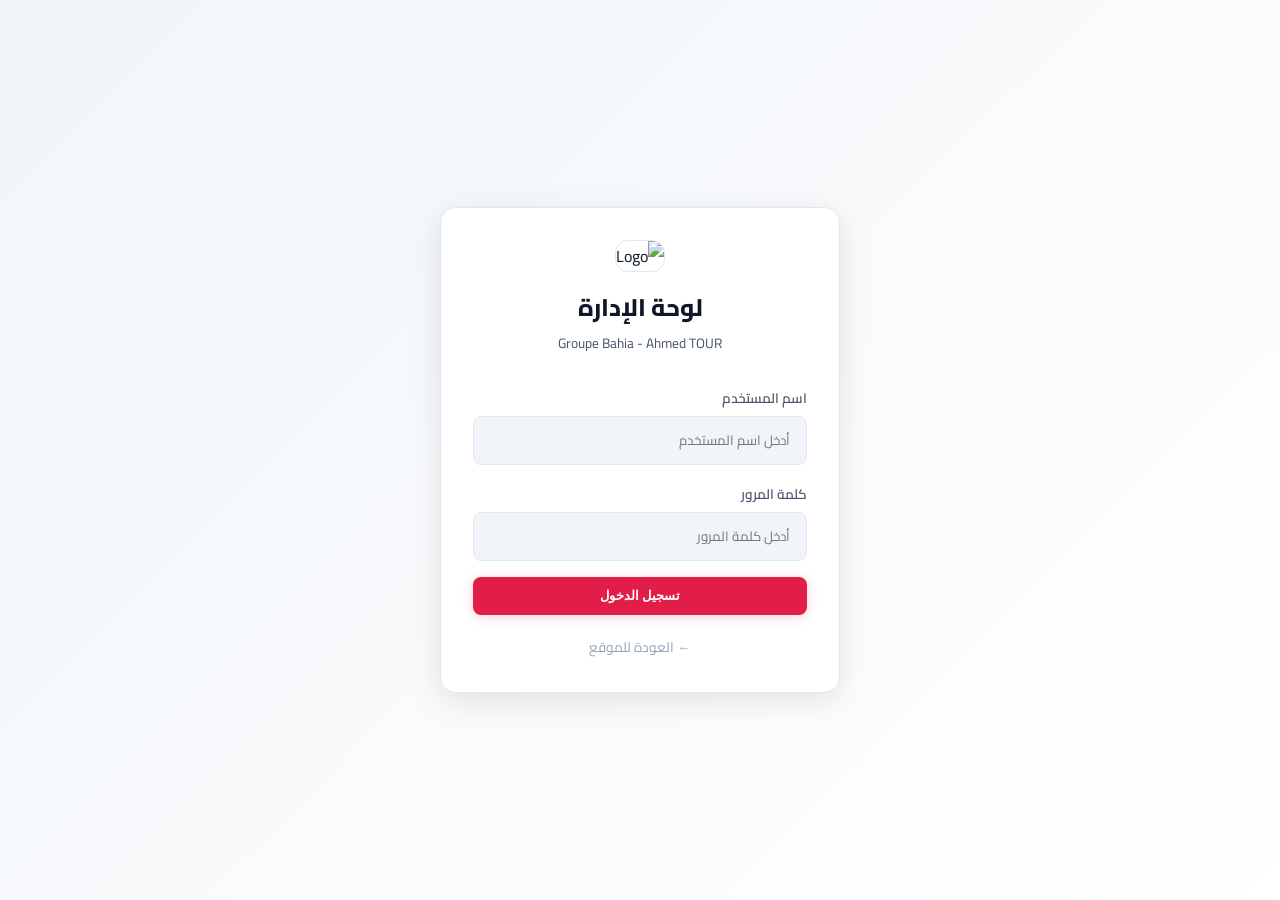
==== commit 7ae94699: "Add files via upload" ====
--- a/admin.html
+++ b/admin.html
@@ -99,7 +99,7 @@
                 </div>
             </div>
 
-            <!-- ===== قسم إدارة السلايدر ===== -->
+            <!-- ===== قسم إدارة السلايدر (مع زر رفع الصور) ===== -->
             <div id="tab-sliders" class="tab-content">
                 <div class="card">
                     <div class="card-header">
--- a/admin-style.css
+++ b/admin-style.css
@@ -1,823 +1,146 @@
 /* ============================================================
-   ستايل لوحة الإدارة - أنيق ومتجاوب
+   ستايل لوحة الإدارة
    ============================================================ */
 :root {
-    --primary: #e11d48;
-    --primary-dark: #be123c;
-    --secondary: #f59e0b;
-    --accent: #3b82f6;
-    --accent-light: #dbeafe;
-    --success: #22c55e;
-    --success-light: #dcfce7;
-    
-    --bg: #f1f5f9;
-    --bg-card: #ffffff;
-    --bg-sidebar: #0f172a;
-    
-    --text-primary: #0f172a;
-    --text-secondary: #475569;
-    --text-muted: #94a3b8;
-    
-    --border: #e2e8f0;
-    --border-light: #f1f5f9;
-    --shadow: 0 2px 16px rgba(0, 0, 0, 0.06);
-    --shadow-hover: 0 8px 32px rgba(0, 0, 0, 0.10);
-    
-    --radius: 1rem;
-    --radius-sm: 0.75rem;
-    --transition: 0.3s cubic-bezier(0.25, 0.46, 0.45, 0.94);
+    --primary: #e11d48; --primary-dark: #be123c; --secondary: #f59e0b;
+    --accent: #3b82f6; --accent-light: #dbeafe; --success: #22c55e; --success-light: #dcfce7;
+    --bg: #f1f5f9; --bg-card: #ffffff; --bg-sidebar: #0f172a;
+    --text-primary: #0f172a; --text-secondary: #475569; --text-muted: #94a3b8;
+    --border: #e2e8f0; --border-light: #f1f5f9;
+    --shadow: 0 2px 16px rgba(0, 0, 0, 0.06); --shadow-hover: 0 8px 32px rgba(0, 0, 0, 0.10);
+    --radius: 1rem; --radius-sm: 0.75rem; --transition: 0.3s ease;
 }
-
-* {
-    margin: 0;
-    padding: 0;
-    box-sizing: border-box;
-}
-
-body {
-    font-family: 'Cairo', sans-serif;
-    background: var(--bg);
-    color: var(--text-primary);
-    min-height: 100vh;
-}
+* { margin: 0; padding: 0; box-sizing: border-box; }
+body { font-family: 'Cairo', sans-serif; background: var(--bg); color: var(--text-primary); min-height: 100vh; }
 
 /* ===== LOGIN ===== */
-.login-screen {
-    min-height: 100vh;
-    display: flex;
-    align-items: center;
-    justify-content: center;
-    padding: 2rem;
-    background: linear-gradient(135deg, #f1f5f9 0%, #ffffff 100%);
-}
-
-.login-box {
-    background: var(--bg-card);
-    border: 1px solid var(--border);
-    border-radius: var(--radius);
-    padding: 2rem;
-    width: 100%;
-    max-width: 400px;
-    box-shadow: var(--shadow-hover);
-}
-
-.login-logo {
-    text-align: center;
-    margin-bottom: 1.8rem;
-}
-.login-logo img {
-    height: 4.5rem;
-    width: auto;
-    border-radius: 0.8rem;
-    margin-bottom: 0.8rem;
-    border: 1px solid var(--border);
-}
-.login-logo h2 {
-    font-size: 1.5rem;
-    font-weight: 800;
-    color: var(--text-primary);
-}
-.login-logo p {
-    color: var(--text-secondary);
-    font-size: 0.85rem;
-}
-
-.input-group {
-    margin-bottom: 1rem;
-}
-.input-group label {
-    display: block;
-    margin-bottom: 0.3rem;
-    font-weight: 600;
-    color: var(--text-secondary);
-    font-size: 0.85rem;
-}
-.input-group input {
-    width: 100%;
-    background: var(--bg);
-    border: 1px solid var(--border);
-    border-radius: 0.5rem;
-    padding: 0.7rem 1rem;
-    color: var(--text-primary);
-    font-family: inherit;
-    font-size: 0.95rem;
-    transition: var(--transition);
-}
-.input-group input:focus {
-    border-color: var(--primary);
-    outline: none;
-    box-shadow: 0 0 0 3px rgba(225, 29, 72, 0.06);
-}
-
-.btn-login {
-    width: 100%;
-    background: var(--primary);
-    color: #fff;
-    padding: 0.7rem;
-    border-radius: 0.5rem;
-    font-weight: 700;
-    font-size: 0.95rem;
-    border: none;
-    cursor: pointer;
-    transition: var(--transition);
-    box-shadow: 0 2px 12px rgba(225, 29, 72, 0.2);
-}
-.btn-login:hover {
-    background: var(--primary-dark);
-    transform: translateY(-2px);
-    box-shadow: 0 4px 20px rgba(225, 29, 72, 0.3);
-}
-
-.login-error {
-    color: var(--primary);
-    text-align: center;
-    margin-top: 0.8rem;
-    font-size: 0.85rem;
-}
-.back-link {
-    display: block;
-    text-align: center;
-    margin-top: 1.2rem;
-    color: var(--text-muted);
-    text-decoration: none;
-    font-size: 0.85rem;
-    transition: var(--transition);
-}
-.back-link:hover {
-    color: var(--primary);
-}
+.login-screen { min-height: 100vh; display: flex; align-items: center; justify-content: center; padding: 2rem; background: linear-gradient(135deg, #f1f5f9 0%, #ffffff 100%); }
+.login-box { background: var(--bg-card); border: 1px solid var(--border); border-radius: var(--radius); padding: 2rem; width: 100%; max-width: 400px; box-shadow: var(--shadow-hover); }
+.login-logo { text-align: center; margin-bottom: 1.8rem; }
+.login-logo img { height: 4.5rem; width: auto; border-radius: 0.8rem; margin-bottom: 0.8rem; border: 1px solid var(--border); }
+.login-logo h2 { font-size: 1.5rem; font-weight: 800; }
+.login-logo p { color: var(--text-secondary); font-size: 0.85rem; }
+.input-group { margin-bottom: 1rem; }
+.input-group label { display: block; margin-bottom: 0.3rem; font-weight: 600; color: var(--text-secondary); font-size: 0.85rem; }
+.input-group input { width: 100%; background: var(--bg); border: 1px solid var(--border); border-radius: 0.5rem; padding: 0.7rem 1rem; color: var(--text-primary); font-family: inherit; transition: var(--transition); }
+.input-group input:focus { border-color: var(--primary); outline: none; box-shadow: 0 0 0 3px rgba(225, 29, 72, 0.06); }
+.btn-login { width: 100%; background: var(--primary); color: #fff; padding: 0.7rem; border-radius: 0.5rem; font-weight: 700; border: none; cursor: pointer; transition: var(--transition); box-shadow: 0 2px 12px rgba(225, 29, 72, 0.2); }
+.btn-login:hover { background: var(--primary-dark); transform: translateY(-2px); }
+.login-error { color: var(--primary); text-align: center; margin-top: 0.8rem; font-size: 0.85rem; }
+.back-link { display: block; text-align: center; margin-top: 1.2rem; color: var(--text-muted); text-decoration: none; font-size: 0.85rem; }
 
 /* ===== DASHBOARD ===== */
-.dashboard {
-    display: flex;
-    min-height: 100vh;
-}
-.hidden {
-    display: none !important;
-}
+.dashboard { display: flex; min-height: 100vh; }
+.hidden { display: none !important; }
 
 /* ===== SIDEBAR ===== */
-.sidebar {
-    width: 260px;
-    background: var(--bg-sidebar);
-    display: flex;
-    flex-direction: column;
-    position: fixed;
-    right: 0;
-    top: 0;
-    bottom: 0;
-    z-index: 40;
-}
+.sidebar { width: 260px; background: var(--bg-sidebar); display: flex; flex-direction: column; position: fixed; right: 0; top: 0; bottom: 0; z-index: 40; }
+.sidebar-brand { padding: 1.2rem; display: flex; align-items: center; gap: 0.6rem; border-bottom: 1px solid rgba(255, 255, 255, 0.05); }
+.sidebar-brand img { height: 2.2rem; width: auto; border-radius: 0.5rem; }
+.sidebar-brand h3 { font-size: 1rem; font-weight: 800; color: #fff; }
+.sidebar-brand small { color: rgba(255, 255, 255, 0.4); font-size: 0.7rem; }
+.sidebar-nav { flex: 1; padding: 0.8rem; }
+.nav-item { width: 100%; display: flex; align-items: center; gap: 0.6rem; padding: 0.7rem 1rem; border-radius: 0.5rem; background: none; border: none; color: rgba(255, 255, 255, 0.5); font-family: inherit; font-size: 0.9rem; font-weight: 500; cursor: pointer; transition: var(--transition); margin-bottom: 0.3rem; text-align: right; }
+.nav-item:hover { background: rgba(255, 255, 255, 0.05); color: #fff; }
+.nav-item.active { background: rgba(225, 29, 72, 0.15); color: #fb7185; border: 1px solid rgba(225, 29, 72, 0.15); }
+.sidebar-footer { padding: 0.8rem; border-top: 1px solid rgba(255, 255, 255, 0.05); }
+.btn-logout { width: 100%; background: rgba(225, 29, 72, 0.12); color: #fb7185; padding: 0.6rem; border-radius: 0.5rem; border: 1px solid rgba(225, 29, 72, 0.15); font-family: inherit; font-weight: 600; cursor: pointer; transition: var(--transition); }
 
-.sidebar-brand {
-    padding: 1.2rem;
-    display: flex;
-    align-items: center;
-    gap: 0.6rem;
-    border-bottom: 1px solid rgba(255, 255, 255, 0.05);
-}
-.sidebar-brand img {
-    height: 2.2rem;
-    width: auto;
-    border-radius: 0.5rem;
-}
-.sidebar-brand h3 {
-    font-size: 1rem;
-    font-weight: 800;
-    color: #fff;
-}
-.sidebar-brand small {
-    color: rgba(255, 255, 255, 0.4);
-    font-size: 0.7rem;
-}
-
-.sidebar-nav {
-    flex: 1;
-    padding: 0.8rem;
-}
-.nav-item {
-    width: 100%;
-    display: flex;
-    align-items: center;
-    gap: 0.6rem;
-    padding: 0.7rem 1rem;
-    border-radius: 0.5rem;
-    background: none;
-    border: none;
-    color: rgba(255, 255, 255, 0.5);
-    font-family: inherit;
-    font-size: 0.9rem;
-    font-weight: 500;
-    cursor: pointer;
-    transition: var(--transition);
-    margin-bottom: 0.3rem;
-    text-align: right;
-}
-.nav-item:hover {
-    background: rgba(255, 255, 255, 0.05);
-    color: #fff;
-}
-.nav-item.active {
-    background: rgba(225, 29, 72, 0.15);
-    color: #fb7185;
-    border: 1px solid rgba(225, 29, 72, 0.15);
-}
-.nav-item span {
-    font-size: 1.1rem;
-}
-
-.sidebar-footer {
-    padding: 0.8rem;
-    border-top: 1px solid rgba(255, 255, 255, 0.05);
-}
-.btn-logout {
-    width: 100%;
-    background: rgba(225, 29, 72, 0.12);
-    color: #fb7185;
-    padding: 0.6rem;
-    border-radius: 0.5rem;
-    border: 1px solid rgba(225, 29, 72, 0.15);
-    font-family: inherit;
-    font-weight: 600;
-    cursor: pointer;
-    transition: var(--transition);
-}
-.btn-logout:hover {
-    background: var(--primary);
-    color: #fff;
-}
-
-/* ===== MAIN CONTENT ===== */
-.main-content {
-    flex: 1;
-    margin-right: 260px;
-    padding: 1.5rem;
-    min-height: 100vh;
-}
-
-.dash-header {
-    display: flex;
-    justify-content: space-between;
-    align-items: center;
-    margin-bottom: 1.5rem;
-    padding-bottom: 0.8rem;
-    border-bottom: 1px solid var(--border);
-}
-.dash-header h1 {
-    font-size: 1.5rem;
-    font-weight: 800;
-    color: var(--text-primary);
-}
-.user-badge {
-    background: rgba(225, 29, 72, 0.06);
-    color: var(--primary);
-    padding: 0.3rem 1rem;
-    border-radius: 9999px;
-    font-size: 0.8rem;
-    font-weight: 600;
-    border: 1px solid rgba(225, 29, 72, 0.08);
-}
-
-/* ===== CARDS ===== */
-.card {
-    background: var(--bg-card);
-    border: 1px solid var(--border);
-    border-radius: var(--radius);
-    padding: 1.5rem;
-    box-shadow: var(--shadow);
-}
-.card h3 {
-    font-size: 1.1rem;
-    margin-bottom: 1rem;
-    color: var(--text-primary);
-}
-.card-header {
-    display: flex;
-    justify-content: space-between;
-    align-items: center;
-    margin-bottom: 1rem;
-    flex-wrap: wrap;
-    gap: 0.8rem;
-}
-
-/* ===== TABS ===== */
-.tab-content {
-    display: none;
-    animation: fadeIn 0.3s ease;
-}
-.tab-content.active {
-    display: block;
-}
-@keyframes fadeIn {
-    from {
-        opacity: 0;
-        transform: translateY(8px);
-    }
-    to {
-        opacity: 1;
-        transform: translateY(0);
-    }
-}
+/* ===== MAIN ===== */
+.main-content { flex: 1; margin-right: 260px; padding: 1.5rem; min-height: 100vh; }
+.dash-header { display: flex; justify-content: space-between; align-items: center; margin-bottom: 1.5rem; padding-bottom: 0.8rem; border-bottom: 1px solid var(--border); }
+.dash-header h1 { font-size: 1.5rem; font-weight: 800; color: var(--text-primary); }
+.user-badge { background: rgba(225, 29, 72, 0.06); color: var(--primary); padding: 0.3rem 1rem; border-radius: 9999px; font-size: 0.8rem; font-weight: 600; border: 1px solid rgba(225, 29, 72, 0.08); }
+.card { background: var(--bg-card); border: 1px solid var(--border); border-radius: var(--radius); padding: 1.5rem; box-shadow: var(--shadow); }
+.card h3 { font-size: 1.1rem; margin-bottom: 1rem; color: var(--text-primary); }
+.card-header { display: flex; justify-content: space-between; align-items: center; margin-bottom: 1rem; flex-wrap: wrap; gap: 0.8rem; }
+.tab-content { display: none; animation: fadeIn 0.3s ease; }
+.tab-content.active { display: block; }
+@keyframes fadeIn { from { opacity: 0; transform: translateY(8px); } to { opacity: 1; transform: translateY(0); } }
 
 /* ===== FORMS ===== */
-.form-grid {
-    display: grid;
-    grid-template-columns: repeat(2, 1fr);
-    gap: 1rem;
-}
-.form-group {
-    display: flex;
-    flex-direction: column;
-}
-.form-group.full {
-    grid-column: 1 / -1;
-}
-.form-group label {
-    margin-bottom: 0.3rem;
-    font-weight: 600;
-    color: var(--text-secondary);
-    font-size: 0.85rem;
-}
-.form-group input,
-.form-group select,
-.form-group textarea {
-    background: var(--bg);
-    border: 1px solid var(--border);
-    border-radius: 0.5rem;
-    padding: 0.6rem 0.8rem;
-    color: var(--text-primary);
-    font-family: inherit;
-    font-size: 0.9rem;
-    transition: var(--transition);
-}
-.form-group input:focus,
-.form-group select:focus,
-.form-group textarea:focus {
-    border-color: var(--primary);
-    outline: none;
-    box-shadow: 0 0 0 3px rgba(225, 29, 72, 0.06);
-}
-.form-group select {
-    appearance: none;
-    background-image: url("data:image/svg+xml,%3Csvg xmlns='http://www.w3.org/2000/svg' fill='none' viewBox='0 0 20 20'%3E%3Cpath stroke='%2394a3b8' stroke-linecap='round' stroke-linejoin='round' stroke-width='1.5' d='M6 8l4 4 4-4'/%3E%3C/svg%3E");
-    background-repeat: no-repeat;
-    background-position: left 0.7rem center;
-    background-size: 1.2rem;
-    padding-left: 2.2rem;
-}
-.form-group textarea {
-    resize: vertical;
-    min-height: 70px;
-}
-.hint {
-    color: var(--text-muted);
-    font-size: 0.75rem;
-    margin-top: 0.2rem;
-}
+.form-grid { display: grid; grid-template-columns: repeat(2, 1fr); gap: 1rem; }
+.form-group { display: flex; flex-direction: column; }
+.form-group.full { grid-column: 1 / -1; }
+.form-group label { margin-bottom: 0.3rem; font-weight: 600; color: var(--text-secondary); font-size: 0.85rem; }
+.form-group input, .form-group select, .form-group textarea { background: var(--bg); border: 1px solid var(--border); border-radius: 0.5rem; padding: 0.6rem 0.8rem; width: 100%; color: var(--text-primary); font-family: inherit; font-size: 0.9rem; transition: var(--transition); }
+.form-group input:focus, .form-group select:focus, .form-group textarea:focus { border-color: var(--primary); outline: none; box-shadow: 0 0 0 3px rgba(225, 29, 72, 0.06); }
+.hint { color: var(--text-muted); font-size: 0.75rem; margin-top: 0.2rem; }
 
 /* ===== TOGGLE SWITCH ===== */
-.toggle-status-wrapper {
-    display: flex;
-    align-items: center;
-    gap: 1rem;
-    background: var(--bg);
-    padding: 0.6rem 1rem;
-    border-radius: 0.5rem;
-    border: 1px solid var(--border);
-}
-.toggle-switch {
-    position: relative;
-    display: inline-block;
-    width: 50px;
-    height: 28px;
-}
-.toggle-switch input {
-    opacity: 0;
-    width: 0;
-    height: 0;
-}
-.slider {
-    position: absolute;
-    cursor: pointer;
-    top: 0;
-    left: 0;
-    right: 0;
-    bottom: 0;
-    background-color: #ccc;
-    transition: .4s;
-    border-radius: 34px;
-}
-.slider:before {
-    position: absolute;
-    content: "";
-    height: 20px;
-    width: 20px;
-    left: 4px;
-    bottom: 4px;
-    background-color: white;
-    transition: .4s;
-    border-radius: 50%;
-}
-input:checked + .slider {
-    background-color: var(--success);
-}
-input:checked + .slider:before {
-    transform: translateX(22px);
-}
-.status-text {
-    font-size: 0.9rem;
-    font-weight: 600;
-    color: var(--text-secondary);
-}
+.toggle-status-wrapper { display: flex; align-items: center; gap: 1rem; background: var(--bg); padding: 0.6rem 1rem; border-radius: 0.5rem; border: 1px solid var(--border); }
+.toggle-switch { position: relative; display: inline-block; width: 50px; height: 28px; }
+.toggle-switch input { opacity: 0; width: 0; height: 0; }
+.slider { position: absolute; cursor: pointer; top: 0; left: 0; right: 0; bottom: 0; background-color: #ccc; transition: .4s; border-radius: 34px; }
+.slider:before { position: absolute; content: ""; height: 20px; width: 20px; left: 4px; bottom: 4px; background-color: white; transition: .4s; border-radius: 50%; }
+input:checked + .slider { background-color: var(--success); }
+input:checked + .slider:before { transform: translateX(22px); }
+.status-text { font-size: 0.9rem; font-weight: 600; color: var(--text-secondary); }
 
-/* ===== FILE UPLOAD ===== */
-.file-upload-wrapper .file-input {
-    display: none;
-}
-.file-upload-label {
-    display: flex;
-    align-items: center;
-    gap: 0.6rem;
-    background: var(--bg);
-    border: 2px dashed var(--border);
-    border-radius: 0.5rem;
-    padding: 1rem;
-    cursor: pointer;
-    transition: var(--transition);
-    justify-content: center;
-    color: var(--text-secondary);
-    font-weight: 500;
-}
-.file-upload-label:hover {
-    border-color: var(--primary);
-    color: var(--primary);
-}
-.file-preview {
-    max-width: 100px;
-    max-height: 60px;
-    border-radius: 0.4rem;
-    border: 1px solid var(--border);
-    object-fit: cover;
-    display: none;
-}
-.file-preview.show {
-    display: block;
-}
+/* ===== FILE UPLOAD (هنا يتم استخدامه للسيارات والسلايدر) ===== */
+.file-upload-wrapper .file-input { display: none; }
+.file-upload-label { display: flex; align-items: center; gap: 0.6rem; background: var(--bg); border: 2px dashed var(--border); border-radius: 0.5rem; padding: 1rem; cursor: pointer; transition: var(--transition); justify-content: center; color: var(--text-secondary); font-weight: 500; font-size: 0.9rem; }
+.file-upload-label:hover { border-color: var(--primary); color: var(--primary); }
+.file-preview { max-width: 100px; max-height: 60px; border-radius: 0.4rem; border: 1px solid var(--border); object-fit: cover; display: none; }
+.file-preview.show { display: block; }
+
+/* إعدادات خاصة بصف السلايدر */
+.slider-row { display: flex; flex-direction: column; gap: 0.8rem; background: var(--bg-card); border: 1px solid var(--border); padding: 1rem; border-radius: 0.8rem; }
 
 /* ===== PERIOD MANAGEMENT ===== */
-.period-item {
-    display: grid;
-    grid-template-columns: 1fr 1fr auto;
-    gap: 0.6rem;
-    align-items: center;
-    background: var(--bg);
-    padding: 0.6rem;
-    border-radius: 0.5rem;
-    border: 1px solid var(--border);
-}
-.period-item input {
-    background: var(--bg-card);
-    border: 1px solid var(--border);
-    border-radius: 0.4rem;
-    padding: 0.4rem 0.6rem;
-    color: var(--text-primary);
-    font-family: inherit;
-    font-size: 0.85rem;
-}
-.period-item input:focus {
-    border-color: var(--primary);
-    outline: none;
-}
-.period-item .btn-remove-period {
-    background: rgba(239, 68, 68, 0.08);
-    color: var(--primary);
-    border: 1px solid rgba(239, 68, 68, 0.1);
-    border-radius: 0.4rem;
-    padding: 0.3rem 0.5rem;
-    cursor: pointer;
-    transition: var(--transition);
-}
-.period-item .btn-remove-period:hover {
-    background: var(--primary);
-    color: #fff;
-}
+.period-item { display: grid; grid-template-columns: 1fr 1fr auto; gap: 0.6rem; align-items: center; background: var(--bg-card); padding: 0.6rem; border-radius: 0.5rem; border: 1px solid var(--border); }
+.period-item input { background: var(--bg); border: 1px solid var(--border); border-radius: 0.4rem; padding: 0.4rem 0.6rem; color: var(--text-primary); font-family: inherit; width: 100%; }
+.period-item .btn-remove-period { background: rgba(239, 68, 68, 0.08); color: #ef4444; border: 1px solid rgba(239, 68, 68, 0.1); border-radius: 0.4rem; padding: 0.3rem 0.6rem; cursor: pointer; transition: var(--transition); }
+.period-item .btn-remove-period:hover { background: #ef4444; color: #fff; }
 
 /* ===== BUTTONS ===== */
-.form-actions {
-    margin-top: 1rem;
-    display: flex;
-    gap: 0.8rem;
-    justify-content: flex-end;
-}
-.btn-save {
-    background: var(--primary);
-    color: #fff;
-    padding: 0.6rem 1.2rem;
-    border-radius: 0.5rem;
-    font-weight: 600;
-    border: none;
-    cursor: pointer;
-    transition: var(--transition);
-    box-shadow: 0 2px 12px rgba(225, 29, 72, 0.2);
-}
-.btn-save:hover {
-    background: var(--primary-dark);
-    transform: translateY(-2px);
-}
-.btn-cancel {
-    background: var(--bg);
-    color: var(--text-secondary);
-    padding: 0.6rem 1.2rem;
-    border-radius: 0.5rem;
-    font-weight: 600;
-    border: 1px solid var(--border);
-    cursor: pointer;
-    transition: var(--transition);
-}
-.btn-cancel:hover {
-    background: var(--border);
-}
-.btn-add {
-    background: var(--primary);
-    color: #fff;
-    padding: 0.5rem 1rem;
-    border-radius: 0.5rem;
-    font-weight: 600;
-    border: none;
-    cursor: pointer;
-    transition: var(--transition);
-    box-shadow: 0 2px 12px rgba(225, 29, 72, 0.15);
-}
-.btn-add:hover {
-    background: var(--primary-dark);
-    transform: translateY(-2px);
-}
+.form-actions { margin-top: 1rem; display: flex; gap: 0.8rem; justify-content: flex-end; }
+.btn-save { background: var(--primary); color: #fff; padding: 0.6rem 1.2rem; border-radius: 0.5rem; font-weight: 600; border: none; cursor: pointer; transition: var(--transition); }
+.btn-save:hover { background: var(--primary-dark); }
+.btn-cancel { background: var(--bg); color: var(--text-secondary); padding: 0.6rem 1.2rem; border-radius: 0.5rem; font-weight: 600; border: 1px solid var(--border); cursor: pointer; transition: var(--transition); }
+.btn-add { background: var(--primary); color: #fff; padding: 0.5rem 1rem; border-radius: 0.5rem; font-weight: 600; border: none; cursor: pointer; transition: var(--transition); }
 
-/* ===== TABLE (الكمبيوتر) ===== */
-.table-wrap {
-    overflow-x: auto;
-}
-.data-table {
-    width: 100%;
-    border-collapse: collapse;
-}
-.data-table th {
-    text-align: right;
-    padding: 0.8rem;
-    color: var(--text-muted);
-    font-weight: 600;
-    font-size: 0.8rem;
-    border-bottom: 2px solid var(--border);
-}
-.data-table td {
-    padding: 0.8rem;
-    border-bottom: 1px solid var(--border-light);
-    vertical-align: middle;
-}
-.data-table tr:hover {
-    background: var(--bg);
-}
-.car-thumb {
-    width: 70px;
-    height: 40px;
-    object-fit: cover;
-    border-radius: 0.4rem;
-    border: 1px solid var(--border);
-}
-.status-badge {
-    padding: 0.15rem 0.6rem;
-    border-radius: 9999px;
-    font-size: 0.7rem;
-    font-weight: 600;
-}
-.status-badge.available {
-    background: var(--success-light);
-    color: var(--success);
-}
-.status-badge.reserved {
-    background: rgba(239, 68, 68, 0.1);
-    color: #ef4444;
-}
-.periods-cell {
-    font-size: 0.75rem;
-    color: var(--text-secondary);
-}
-.periods-cell .period-entry {
-    display: inline-block;
-    background: var(--bg);
-    padding: 0.1rem 0.4rem;
-    border-radius: 0.2rem;
-    margin: 0.1rem;
-    border: 1px solid var(--border);
-}
+/* ===== TABLE ===== */
+.table-wrap { overflow-x: auto; }
+.data-table { width: 100%; border-collapse: collapse; }
+.data-table th { text-align: right; padding: 0.8rem; color: var(--text-muted); font-weight: 600; font-size: 0.8rem; border-bottom: 2px solid var(--border); }
+.data-table td { padding: 0.8rem; border-bottom: 1px solid var(--border-light); vertical-align: middle; }
+.car-thumb { width: 70px; height: 40px; object-fit: cover; border-radius: 0.4rem; border: 1px solid var(--border); }
+.status-badge { padding: 0.15rem 0.6rem; border-radius: 9999px; font-size: 0.7rem; font-weight: 600; }
+.status-badge.available { background: var(--success-light); color: var(--success); }
+.status-badge.reserved { background: rgba(239, 68, 68, 0.1); color: #ef4444; }
+.periods-cell { font-size: 0.75rem; color: var(--text-secondary); }
+.periods-cell .period-entry { display: inline-block; background: var(--bg); padding: 0.1rem 0.4rem; border-radius: 0.2rem; margin: 0.1rem; border: 1px solid var(--border); }
+.btn-edit { background: var(--accent-light); color: var(--accent); padding: 0.3rem 0.6rem; border-radius: 0.4rem; border: 1px solid rgba(59, 130, 246, 0.15); cursor: pointer; font-family: inherit; font-weight: 600; font-size: 0.75rem; transition: var(--transition); margin-left: 0.3rem; }
+.btn-edit:hover { background: var(--accent); color: #fff; }
+.btn-delete { background: rgba(239, 68, 68, 0.08); color: #ef4444; padding: 0.3rem 0.6rem; border-radius: 0.4rem; border: 1px solid rgba(239, 68, 68, 0.1); cursor: pointer; font-family: inherit; font-weight: 600; font-size: 0.75rem; transition: var(--transition); }
+.btn-delete:hover { background: #ef4444; color: #fff; }
 
-.btn-edit {
-    background: var(--accent-light);
-    color: var(--accent);
-    padding: 0.3rem 0.6rem;
-    border-radius: 0.4rem;
-    border: 1px solid rgba(59, 130, 246, 0.15);
-    cursor: pointer;
-    font-family: inherit;
-    font-weight: 600;
-    font-size: 0.75rem;
-    transition: var(--transition);
-    margin-left: 0.3rem;
-}
-.btn-edit:hover {
-    background: var(--accent);
-    color: #fff;
-}
-.btn-delete {
-    background: rgba(239, 68, 68, 0.08);
-    color: #ef4444;
-    padding: 0.3rem 0.6rem;
-    border-radius: 0.4rem;
-    border: 1px solid rgba(239, 68, 68, 0.1);
-    cursor: pointer;
-    font-family: inherit;
-    font-weight: 600;
-    font-size: 0.75rem;
-    transition: var(--transition);
-}
-.btn-delete:hover {
-    background: #ef4444;
-    color: #fff;
-}
+/* ===== MODAL & TOAST ===== */
+.modal { position: fixed; inset: 0; background: rgba(15, 23, 42, 0.5); backdrop-filter: blur(8px); z-index: 50; display: none; align-items: center; justify-content: center; padding: 1.5rem; }
+.modal.active { display: flex; }
+.modal-content { background: var(--bg-card); border: 1px solid var(--border); border-radius: var(--radius); padding: 1.5rem; max-width: 600px; width: 100%; max-height: 90vh; overflow-y: auto; transform: scale(0.95); opacity: 0; transition: var(--transition); box-shadow: var(--shadow-hover); }
+.modal.active .modal-content { transform: scale(1); opacity: 1; }
+.modal-header { display: flex; justify-content: space-between; align-items: center; margin-bottom: 1rem; }
+.close-btn { background: none; border: none; color: var(--text-muted); font-size: 1.3rem; cursor: pointer; }
+.toast { position: fixed; bottom: 2rem; left: 50%; transform: translateX(-50%) translateY(5rem); background: var(--text-primary); color: #fff; padding: 0.6rem 1.5rem; border-radius: 9999px; font-weight: 600; opacity: 0; transition: var(--transition); z-index: 100; }
+.toast.show { transform: translateX(-50%) translateY(0); opacity: 1; }
+.toast.error { background: var(--primary); }
 
-/* ===== MODAL ===== */
-.modal {
-    position: fixed;
-    inset: 0;
-    background: rgba(15, 23, 42, 0.5);
-    backdrop-filter: blur(8px);
-    z-index: 50;
-    display: none;
-    align-items: center;
-    justify-content: center;
-    padding: 1.5rem;
-}
-.modal.active {
-    display: flex;
-}
-.modal-content {
-    background: var(--bg-card);
-    border: 1px solid var(--border);
-    border-radius: var(--radius);
-    padding: 1.5rem;
-    max-width: 520px;
-    width: 100%;
-    max-height: 90vh;
-    overflow-y: auto;
-    transform: scale(0.95) translateY(10px);
-    opacity: 0;
-    transition: var(--transition);
-    box-shadow: var(--shadow-hover);
-}
-.modal.active .modal-content {
-    transform: scale(1) translateY(0);
-    opacity: 1;
-}
-.modal-header {
-    display: flex;
-    justify-content: space-between;
-    align-items: center;
-    margin-bottom: 1rem;
-}
-.modal-header h3 {
-    font-size: 1.1rem;
-    color: var(--text-primary);
-}
-.close-btn {
-    background: none;
-    border: none;
-    color: var(--text-muted);
-    font-size: 1.3rem;
-    cursor: pointer;
-    transition: var(--transition);
-}
-.close-btn:hover {
-    color: var(--text-primary);
-    transform: rotate(90deg);
-}
-
-/* ===== TOAST ===== */
-.toast {
-    position: fixed;
-    bottom: 2rem;
-    left: 50%;
-    transform: translateX(-50%) translateY(5rem);
-    background: var(--text-primary);
-    color: #fff;
-    padding: 0.6rem 1.5rem;
-    border-radius: 9999px;
-    font-weight: 600;
-    box-shadow: var(--shadow-hover);
-    opacity: 0;
-    transition: var(--transition);
-    z-index: 100;
-}
-.toast.show {
-    transform: translateX(-50%) translateY(0);
-    opacity: 1;
-}
-.toast.error {
-    background: var(--primary);
-}
-
-/* ============================================================
-   RESPONSIVE (الهاتف والتابلت)
-   ============================================================ */
+/* ===== RESPONSIVE ===== */
 @media (max-width: 768px) {
-    .sidebar {
-        width: 100%;
-        position: relative;
-    }
-    .main-content {
-        margin-right: 0;
-        padding: 1rem;
-    }
-    .dashboard {
-        flex-direction: column;
-    }
-    .form-grid {
-        grid-template-columns: 1fr;
-    }
-    .card-header {
-        flex-direction: column;
-        align-items: stretch;
-    }
-    
-    /* تحويل الجدول لبطاقات */
-    .data-table thead {
-        display: none;
-    }
-    .data-table, .data-table tbody, .data-table tr, .data-table td {
-        display: block;
-        width: 100%;
-    }
-    .data-table tr {
-        margin-bottom: 1.2rem;
-        border: 1px solid var(--border);
-        border-radius: 0.8rem;
-        padding: 1rem;
-        background: var(--bg);
-        box-shadow: var(--shadow);
-    }
-    .data-table td {
-        border: none;
-        padding: 0.5rem 0;
-        text-align: right;
-        display: flex;
-        justify-content: space-between;
-        align-items: flex-start;
-        gap: 0.5rem;
-    }
-    /* إضافة عنوان لكل خانة ليظهر بجانب القيمة */
-    .data-table td::before {
-        content: attr(data-label);
-        font-weight: 700;
-        font-size: 0.75rem;
-        color: var(--text-muted);
-        flex-shrink: 0;
-        min-width: 80px;
-    }
-    /* ترتيب الصورة في الأعلى */
-    .data-table td:first-child {
-        justify-content: center;
-        margin-bottom: 0.5rem;
-    }
-    .data-table td:first-child::before {
-        display: none;
-    }
-    .car-thumb {
-        width: 100%;
-        height: 150px;
-        border-radius: 0.6rem;
-    }
-    
-    /* ✅ إصلاح فترات الحجز لتظهر بعرض كامل تحت العنوان */
-    .periods-cell {
-        flex-direction: column;
-        align-items: flex-start !important;
-        width: 100%;
-    }
-    .periods-cell::before {
-        margin-bottom: 0.5rem;
-    }
-    .periods-cell .period-entry {
-        margin: 0.2rem;
-    }
-    
-    /* الأزرار */
-    .btn-edit, .btn-delete {
-        width: 48%;
-        text-align: center;
-        padding: 0.5rem;
-        margin: 0;
-    }
-    .modal-content {
-        padding: 1.2rem;
-        max-width: 100%;
-    }
+    .sidebar { width: 100%; position: relative; }
+    .main-content { margin-right: 0; padding: 1rem; }
+    .dashboard { flex-direction: column; }
+    .form-grid { grid-template-columns: 1fr; }
+    .data-table thead { display: none; }
+    .data-table, .data-table tbody, .data-table tr, .data-table td { display: block; width: 100%; }
+    .data-table tr { margin-bottom: 1rem; border: 1px solid var(--border); border-radius: 0.8rem; padding: 1rem; background: var(--bg); box-shadow: var(--shadow); }
+    .data-table td { border: none; padding: 0.5rem 0; text-align: right; display: flex; justify-content: space-between; align-items: center; gap: 0.5rem; }
+    .data-table td::before { content: attr(data-label); font-weight: 700; font-size: 0.75rem; color: var(--text-muted); flex-shrink: 0; }
+    .data-table td:first-child { justify-content: center; margin-bottom: 0.5rem; }
+    .data-table td:first-child::before { display: none; }
+    .car-thumb { width: 100%; height: 150px; border-radius: 0.6rem; }
+    .period-item { grid-template-columns: 1fr; }
+    .modal-content { padding: 1.2rem; max-width: 100%; }
 }
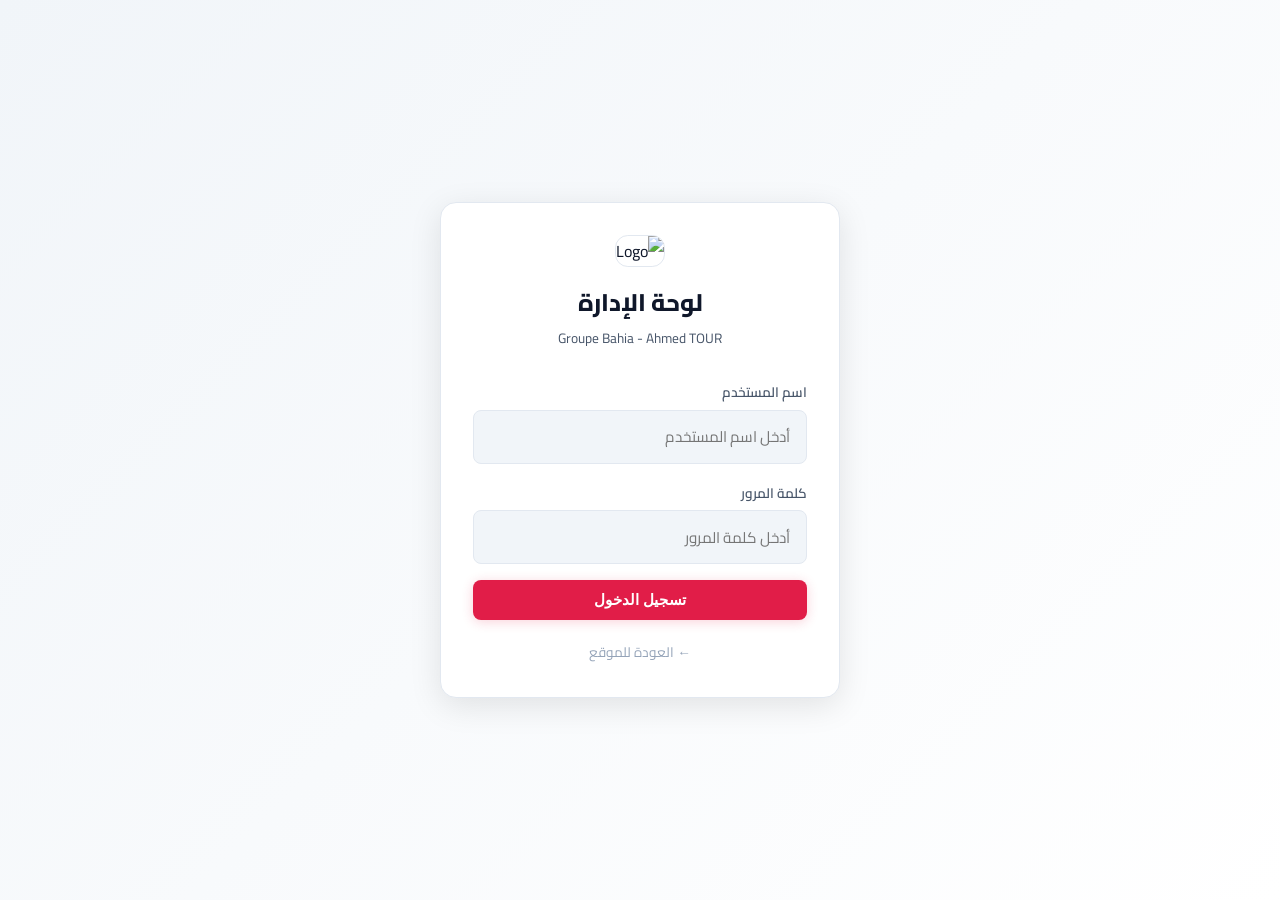
==== commit 7bc026e0: "Add files via upload" ====
--- a/admin.html
+++ b/admin.html
@@ -45,7 +45,6 @@
             <nav class="sidebar-nav">
                 <button onclick="showTab('info')" class="nav-item active" data-tab="info"><span>🏢</span> معلومات الشركة</button>
                 <button onclick="showTab('cars')" class="nav-item" data-tab="cars"><span>🚗</span> إدارة السيارات</button>
-                <button onclick="showTab('sliders')" class="nav-item" data-tab="sliders"><span>🖼️</span> صور السلايدر</button>
                 <button onclick="showTab('preview')" class="nav-item" data-tab="preview"><span>👁️</span> معاينة الموقع</button>
             </nav>
             <div class="sidebar-footer">
@@ -99,21 +98,6 @@
                 </div>
             </div>
 
-            <!-- ===== قسم إدارة السلايدر (مع زر رفع الصور) ===== -->
-            <div id="tab-sliders" class="tab-content">
-                <div class="card">
-                    <div class="card-header">
-                        <h3>🖼️ صور السلايدر (الواجهة الرئيسية)</h3>
-                        <button onclick="addSliderRow()" class="btn-add">+ إضافة صورة جديدة</button>
-                    </div>
-                    <p class="hint" style="margin-bottom: 1rem;">أضف صور السلايدر هنا. سيتم عرضها تلقائياً في واجهة الزوار.</p>
-                    <div id="sliders-container" style="display: flex; flex-direction: column; gap: 1rem;"></div>
-                    <div class="form-actions" style="margin-top: 1.5rem;">
-                        <button onclick="saveSliders()" class="btn-save">💾 حفظ السلايدر</button>
-                    </div>
-                </div>
-            </div>
-
             <div id="tab-preview" class="tab-content">
                 <div class="card">
                     <h3>👁️ معاينة الموقع</h3>
@@ -133,17 +117,36 @@
             </div>
             <form id="car-form" onsubmit="saveCar(event)">
                 <input type="hidden" id="car-id">
+
                 <div class="form-grid">
-                    <div class="form-group"><label>اسم السيارة</label><input type="text" id="car-name" placeholder="مثال: Renault Clio" required></div>
-                    <div class="form-group"><label>النوع</label><select id="car-type" required><option value="اقتصادية">اقتصادية</option><option value="عائلية">عائلية</option><option value="فاخرة">فاخرة</option></select></div>
+                    <div class="form-group">
+                        <label>اسم السيارة</label>
+                        <input type="text" id="car-name" placeholder="مثال: Renault Clio" required>
+                    </div>
+                    
+                    <div class="form-group">
+                        <label>النوع</label>
+                        <select id="car-type" required>
+                            <option value="اقتصادية">اقتصادية</option>
+                            <option value="عائلية">عائلية</option>
+                            <option value="فاخرة">فاخرة</option>
+                        </select>
+                    </div>
                 </div>
+
+                <!-- زر التبديل الجديد للحالة -->
                 <div class="form-group">
                     <label>📌 حالة السيارة (اضغط للتبديل)</label>
                     <div class="toggle-status-wrapper">
-                        <label class="toggle-switch"><input type="checkbox" id="car-status-toggle" checked><span class="slider"></span></label>
+                        <label class="toggle-switch">
+                            <input type="checkbox" id="car-status-toggle" checked>
+                            <span class="slider"></span>
+                        </label>
                         <span id="status-text" class="status-text">✅ متاحة حالياً</span>
                     </div>
                 </div>
+
+                <!-- Image Upload -->
                 <div class="form-group">
                     <label>📸 صورة السيارة (JPG, PNG)</label>
                     <div class="file-upload-wrapper">
@@ -156,11 +159,14 @@
                     </div>
                     <small class="hint">يمكنك رفع صورة JPG أو إدخال رابط صورة في الحقل أدناه</small>
                 </div>
+
                 <div class="form-group">
                     <label>أو رابط صورة (URL)</label>
                     <input type="url" id="car-img-url" placeholder="https://example.com/image.jpg">
                     <small class="hint">اترك هذا الحقل فارغاً إذا قمت برفع صورة</small>
                 </div>
+
+                <!-- Periods Management (مرتبة بشكل أفقي ومنظم) -->
                 <div class="form-group">
                     <label>📅 فترات الحجز والأسعار</label>
                     <div style="background:var(--bg);padding:1rem;border-radius:0.75rem;border:1px solid var(--border);">
@@ -169,6 +175,7 @@
                     </div>
                     <small class="hint">حدد عدد الأيام والسعر المقابل لتلك المدة</small>
                 </div>
+
                 <div class="form-actions">
                     <button type="button" onclick="closeCarModal()" class="btn-cancel">إلغاء</button>
                     <button type="submit" class="btn-save">💾 حفظ</button>
--- a/admin-style.css
+++ b/admin-style.css
@@ -1,146 +1,823 @@
 /* ============================================================
-   ستايل لوحة الإدارة
+   ستايل لوحة الإدارة - أنيق ومتجاوب
    ============================================================ */
 :root {
-    --primary: #e11d48; --primary-dark: #be123c; --secondary: #f59e0b;
-    --accent: #3b82f6; --accent-light: #dbeafe; --success: #22c55e; --success-light: #dcfce7;
-    --bg: #f1f5f9; --bg-card: #ffffff; --bg-sidebar: #0f172a;
-    --text-primary: #0f172a; --text-secondary: #475569; --text-muted: #94a3b8;
-    --border: #e2e8f0; --border-light: #f1f5f9;
-    --shadow: 0 2px 16px rgba(0, 0, 0, 0.06); --shadow-hover: 0 8px 32px rgba(0, 0, 0, 0.10);
-    --radius: 1rem; --radius-sm: 0.75rem; --transition: 0.3s ease;
-}
-* { margin: 0; padding: 0; box-sizing: border-box; }
-body { font-family: 'Cairo', sans-serif; background: var(--bg); color: var(--text-primary); min-height: 100vh; }
+    --primary: #e11d48;
+    --primary-dark: #be123c;
+    --secondary: #f59e0b;
+    --accent: #3b82f6;
+    --accent-light: #dbeafe;
+    --success: #22c55e;
+    --success-light: #dcfce7;
+    
+    --bg: #f1f5f9;
+    --bg-card: #ffffff;
+    --bg-sidebar: #0f172a;
+    
+    --text-primary: #0f172a;
+    --text-secondary: #475569;
+    --text-muted: #94a3b8;
+    
+    --border: #e2e8f0;
+    --border-light: #f1f5f9;
+    --shadow: 0 2px 16px rgba(0, 0, 0, 0.06);
+    --shadow-hover: 0 8px 32px rgba(0, 0, 0, 0.10);
+    
+    --radius: 1rem;
+    --radius-sm: 0.75rem;
+    --transition: 0.3s cubic-bezier(0.25, 0.46, 0.45, 0.94);
+}
+
+* {
+    margin: 0;
+    padding: 0;
+    box-sizing: border-box;
+}
+
+body {
+    font-family: 'Cairo', sans-serif;
+    background: var(--bg);
+    color: var(--text-primary);
+    min-height: 100vh;
+}
 
 /* ===== LOGIN ===== */
-.login-screen { min-height: 100vh; display: flex; align-items: center; justify-content: center; padding: 2rem; background: linear-gradient(135deg, #f1f5f9 0%, #ffffff 100%); }
-.login-box { background: var(--bg-card); border: 1px solid var(--border); border-radius: var(--radius); padding: 2rem; width: 100%; max-width: 400px; box-shadow: var(--shadow-hover); }
-.login-logo { text-align: center; margin-bottom: 1.8rem; }
-.login-logo img { height: 4.5rem; width: auto; border-radius: 0.8rem; margin-bottom: 0.8rem; border: 1px solid var(--border); }
-.login-logo h2 { font-size: 1.5rem; font-weight: 800; }
-.login-logo p { color: var(--text-secondary); font-size: 0.85rem; }
-.input-group { margin-bottom: 1rem; }
-.input-group label { display: block; margin-bottom: 0.3rem; font-weight: 600; color: var(--text-secondary); font-size: 0.85rem; }
-.input-group input { width: 100%; background: var(--bg); border: 1px solid var(--border); border-radius: 0.5rem; padding: 0.7rem 1rem; color: var(--text-primary); font-family: inherit; transition: var(--transition); }
-.input-group input:focus { border-color: var(--primary); outline: none; box-shadow: 0 0 0 3px rgba(225, 29, 72, 0.06); }
-.btn-login { width: 100%; background: var(--primary); color: #fff; padding: 0.7rem; border-radius: 0.5rem; font-weight: 700; border: none; cursor: pointer; transition: var(--transition); box-shadow: 0 2px 12px rgba(225, 29, 72, 0.2); }
-.btn-login:hover { background: var(--primary-dark); transform: translateY(-2px); }
-.login-error { color: var(--primary); text-align: center; margin-top: 0.8rem; font-size: 0.85rem; }
-.back-link { display: block; text-align: center; margin-top: 1.2rem; color: var(--text-muted); text-decoration: none; font-size: 0.85rem; }
+.login-screen {
+    min-height: 100vh;
+    display: flex;
+    align-items: center;
+    justify-content: center;
+    padding: 2rem;
+    background: linear-gradient(135deg, #f1f5f9 0%, #ffffff 100%);
+}
+
+.login-box {
+    background: var(--bg-card);
+    border: 1px solid var(--border);
+    border-radius: var(--radius);
+    padding: 2rem;
+    width: 100%;
+    max-width: 400px;
+    box-shadow: var(--shadow-hover);
+}
+
+.login-logo {
+    text-align: center;
+    margin-bottom: 1.8rem;
+}
+.login-logo img {
+    height: 4.5rem;
+    width: auto;
+    border-radius: 0.8rem;
+    margin-bottom: 0.8rem;
+    border: 1px solid var(--border);
+}
+.login-logo h2 {
+    font-size: 1.5rem;
+    font-weight: 800;
+    color: var(--text-primary);
+}
+.login-logo p {
+    color: var(--text-secondary);
+    font-size: 0.85rem;
+}
+
+.input-group {
+    margin-bottom: 1rem;
+}
+.input-group label {
+    display: block;
+    margin-bottom: 0.3rem;
+    font-weight: 600;
+    color: var(--text-secondary);
+    font-size: 0.85rem;
+}
+.input-group input {
+    width: 100%;
+    background: var(--bg);
+    border: 1px solid var(--border);
+    border-radius: 0.5rem;
+    padding: 0.7rem 1rem;
+    color: var(--text-primary);
+    font-family: inherit;
+    font-size: 0.95rem;
+    transition: var(--transition);
+}
+.input-group input:focus {
+    border-color: var(--primary);
+    outline: none;
+    box-shadow: 0 0 0 3px rgba(225, 29, 72, 0.06);
+}
+
+.btn-login {
+    width: 100%;
+    background: var(--primary);
+    color: #fff;
+    padding: 0.7rem;
+    border-radius: 0.5rem;
+    font-weight: 700;
+    font-size: 0.95rem;
+    border: none;
+    cursor: pointer;
+    transition: var(--transition);
+    box-shadow: 0 2px 12px rgba(225, 29, 72, 0.2);
+}
+.btn-login:hover {
+    background: var(--primary-dark);
+    transform: translateY(-2px);
+    box-shadow: 0 4px 20px rgba(225, 29, 72, 0.3);
+}
+
+.login-error {
+    color: var(--primary);
+    text-align: center;
+    margin-top: 0.8rem;
+    font-size: 0.85rem;
+}
+.back-link {
+    display: block;
+    text-align: center;
+    margin-top: 1.2rem;
+    color: var(--text-muted);
+    text-decoration: none;
+    font-size: 0.85rem;
+    transition: var(--transition);
+}
+.back-link:hover {
+    color: var(--primary);
+}
 
 /* ===== DASHBOARD ===== */
-.dashboard { display: flex; min-height: 100vh; }
-.hidden { display: none !important; }
+.dashboard {
+    display: flex;
+    min-height: 100vh;
+}
+.hidden {
+    display: none !important;
+}
 
 /* ===== SIDEBAR ===== */
-.sidebar { width: 260px; background: var(--bg-sidebar); display: flex; flex-direction: column; position: fixed; right: 0; top: 0; bottom: 0; z-index: 40; }
-.sidebar-brand { padding: 1.2rem; display: flex; align-items: center; gap: 0.6rem; border-bottom: 1px solid rgba(255, 255, 255, 0.05); }
-.sidebar-brand img { height: 2.2rem; width: auto; border-radius: 0.5rem; }
-.sidebar-brand h3 { font-size: 1rem; font-weight: 800; color: #fff; }
-.sidebar-brand small { color: rgba(255, 255, 255, 0.4); font-size: 0.7rem; }
-.sidebar-nav { flex: 1; padding: 0.8rem; }
-.nav-item { width: 100%; display: flex; align-items: center; gap: 0.6rem; padding: 0.7rem 1rem; border-radius: 0.5rem; background: none; border: none; color: rgba(255, 255, 255, 0.5); font-family: inherit; font-size: 0.9rem; font-weight: 500; cursor: pointer; transition: var(--transition); margin-bottom: 0.3rem; text-align: right; }
-.nav-item:hover { background: rgba(255, 255, 255, 0.05); color: #fff; }
-.nav-item.active { background: rgba(225, 29, 72, 0.15); color: #fb7185; border: 1px solid rgba(225, 29, 72, 0.15); }
-.sidebar-footer { padding: 0.8rem; border-top: 1px solid rgba(255, 255, 255, 0.05); }
-.btn-logout { width: 100%; background: rgba(225, 29, 72, 0.12); color: #fb7185; padding: 0.6rem; border-radius: 0.5rem; border: 1px solid rgba(225, 29, 72, 0.15); font-family: inherit; font-weight: 600; cursor: pointer; transition: var(--transition); }
-
-/* ===== MAIN ===== */
-.main-content { flex: 1; margin-right: 260px; padding: 1.5rem; min-height: 100vh; }
-.dash-header { display: flex; justify-content: space-between; align-items: center; margin-bottom: 1.5rem; padding-bottom: 0.8rem; border-bottom: 1px solid var(--border); }
-.dash-header h1 { font-size: 1.5rem; font-weight: 800; color: var(--text-primary); }
-.user-badge { background: rgba(225, 29, 72, 0.06); color: var(--primary); padding: 0.3rem 1rem; border-radius: 9999px; font-size: 0.8rem; font-weight: 600; border: 1px solid rgba(225, 29, 72, 0.08); }
-.card { background: var(--bg-card); border: 1px solid var(--border); border-radius: var(--radius); padding: 1.5rem; box-shadow: var(--shadow); }
-.card h3 { font-size: 1.1rem; margin-bottom: 1rem; color: var(--text-primary); }
-.card-header { display: flex; justify-content: space-between; align-items: center; margin-bottom: 1rem; flex-wrap: wrap; gap: 0.8rem; }
-.tab-content { display: none; animation: fadeIn 0.3s ease; }
-.tab-content.active { display: block; }
-@keyframes fadeIn { from { opacity: 0; transform: translateY(8px); } to { opacity: 1; transform: translateY(0); } }
+.sidebar {
+    width: 260px;
+    background: var(--bg-sidebar);
+    display: flex;
+    flex-direction: column;
+    position: fixed;
+    right: 0;
+    top: 0;
+    bottom: 0;
+    z-index: 40;
+}
+
+.sidebar-brand {
+    padding: 1.2rem;
+    display: flex;
+    align-items: center;
+    gap: 0.6rem;
+    border-bottom: 1px solid rgba(255, 255, 255, 0.05);
+}
+.sidebar-brand img {
+    height: 2.2rem;
+    width: auto;
+    border-radius: 0.5rem;
+}
+.sidebar-brand h3 {
+    font-size: 1rem;
+    font-weight: 800;
+    color: #fff;
+}
+.sidebar-brand small {
+    color: rgba(255, 255, 255, 0.4);
+    font-size: 0.7rem;
+}
+
+.sidebar-nav {
+    flex: 1;
+    padding: 0.8rem;
+}
+.nav-item {
+    width: 100%;
+    display: flex;
+    align-items: center;
+    gap: 0.6rem;
+    padding: 0.7rem 1rem;
+    border-radius: 0.5rem;
+    background: none;
+    border: none;
+    color: rgba(255, 255, 255, 0.5);
+    font-family: inherit;
+    font-size: 0.9rem;
+    font-weight: 500;
+    cursor: pointer;
+    transition: var(--transition);
+    margin-bottom: 0.3rem;
+    text-align: right;
+}
+.nav-item:hover {
+    background: rgba(255, 255, 255, 0.05);
+    color: #fff;
+}
+.nav-item.active {
+    background: rgba(225, 29, 72, 0.15);
+    color: #fb7185;
+    border: 1px solid rgba(225, 29, 72, 0.15);
+}
+.nav-item span {
+    font-size: 1.1rem;
+}
+
+.sidebar-footer {
+    padding: 0.8rem;
+    border-top: 1px solid rgba(255, 255, 255, 0.05);
+}
+.btn-logout {
+    width: 100%;
+    background: rgba(225, 29, 72, 0.12);
+    color: #fb7185;
+    padding: 0.6rem;
+    border-radius: 0.5rem;
+    border: 1px solid rgba(225, 29, 72, 0.15);
+    font-family: inherit;
+    font-weight: 600;
+    cursor: pointer;
+    transition: var(--transition);
+}
+.btn-logout:hover {
+    background: var(--primary);
+    color: #fff;
+}
+
+/* ===== MAIN CONTENT ===== */
+.main-content {
+    flex: 1;
+    margin-right: 260px;
+    padding: 1.5rem;
+    min-height: 100vh;
+}
+
+.dash-header {
+    display: flex;
+    justify-content: space-between;
+    align-items: center;
+    margin-bottom: 1.5rem;
+    padding-bottom: 0.8rem;
+    border-bottom: 1px solid var(--border);
+}
+.dash-header h1 {
+    font-size: 1.5rem;
+    font-weight: 800;
+    color: var(--text-primary);
+}
+.user-badge {
+    background: rgba(225, 29, 72, 0.06);
+    color: var(--primary);
+    padding: 0.3rem 1rem;
+    border-radius: 9999px;
+    font-size: 0.8rem;
+    font-weight: 600;
+    border: 1px solid rgba(225, 29, 72, 0.08);
+}
+
+/* ===== CARDS ===== */
+.card {
+    background: var(--bg-card);
+    border: 1px solid var(--border);
+    border-radius: var(--radius);
+    padding: 1.5rem;
+    box-shadow: var(--shadow);
+}
+.card h3 {
+    font-size: 1.1rem;
+    margin-bottom: 1rem;
+    color: var(--text-primary);
+}
+.card-header {
+    display: flex;
+    justify-content: space-between;
+    align-items: center;
+    margin-bottom: 1rem;
+    flex-wrap: wrap;
+    gap: 0.8rem;
+}
+
+/* ===== TABS ===== */
+.tab-content {
+    display: none;
+    animation: fadeIn 0.3s ease;
+}
+.tab-content.active {
+    display: block;
+}
+@keyframes fadeIn {
+    from {
+        opacity: 0;
+        transform: translateY(8px);
+    }
+    to {
+        opacity: 1;
+        transform: translateY(0);
+    }
+}
 
 /* ===== FORMS ===== */
-.form-grid { display: grid; grid-template-columns: repeat(2, 1fr); gap: 1rem; }
-.form-group { display: flex; flex-direction: column; }
-.form-group.full { grid-column: 1 / -1; }
-.form-group label { margin-bottom: 0.3rem; font-weight: 600; color: var(--text-secondary); font-size: 0.85rem; }
-.form-group input, .form-group select, .form-group textarea { background: var(--bg); border: 1px solid var(--border); border-radius: 0.5rem; padding: 0.6rem 0.8rem; width: 100%; color: var(--text-primary); font-family: inherit; font-size: 0.9rem; transition: var(--transition); }
-.form-group input:focus, .form-group select:focus, .form-group textarea:focus { border-color: var(--primary); outline: none; box-shadow: 0 0 0 3px rgba(225, 29, 72, 0.06); }
-.hint { color: var(--text-muted); font-size: 0.75rem; margin-top: 0.2rem; }
+.form-grid {
+    display: grid;
+    grid-template-columns: repeat(2, 1fr);
+    gap: 1rem;
+}
+.form-group {
+    display: flex;
+    flex-direction: column;
+}
+.form-group.full {
+    grid-column: 1 / -1;
+}
+.form-group label {
+    margin-bottom: 0.3rem;
+    font-weight: 600;
+    color: var(--text-secondary);
+    font-size: 0.85rem;
+}
+.form-group input,
+.form-group select,
+.form-group textarea {
+    background: var(--bg);
+    border: 1px solid var(--border);
+    border-radius: 0.5rem;
+    padding: 0.6rem 0.8rem;
+    color: var(--text-primary);
+    font-family: inherit;
+    font-size: 0.9rem;
+    transition: var(--transition);
+}
+.form-group input:focus,
+.form-group select:focus,
+.form-group textarea:focus {
+    border-color: var(--primary);
+    outline: none;
+    box-shadow: 0 0 0 3px rgba(225, 29, 72, 0.06);
+}
+.form-group select {
+    appearance: none;
+    background-image: url("data:image/svg+xml,%3Csvg xmlns='http://www.w3.org/2000/svg' fill='none' viewBox='0 0 20 20'%3E%3Cpath stroke='%2394a3b8' stroke-linecap='round' stroke-linejoin='round' stroke-width='1.5' d='M6 8l4 4 4-4'/%3E%3C/svg%3E");
+    background-repeat: no-repeat;
+    background-position: left 0.7rem center;
+    background-size: 1.2rem;
+    padding-left: 2.2rem;
+}
+.form-group textarea {
+    resize: vertical;
+    min-height: 70px;
+}
+.hint {
+    color: var(--text-muted);
+    font-size: 0.75rem;
+    margin-top: 0.2rem;
+}
 
 /* ===== TOGGLE SWITCH ===== */
-.toggle-status-wrapper { display: flex; align-items: center; gap: 1rem; background: var(--bg); padding: 0.6rem 1rem; border-radius: 0.5rem; border: 1px solid var(--border); }
-.toggle-switch { position: relative; display: inline-block; width: 50px; height: 28px; }
-.toggle-switch input { opacity: 0; width: 0; height: 0; }
-.slider { position: absolute; cursor: pointer; top: 0; left: 0; right: 0; bottom: 0; background-color: #ccc; transition: .4s; border-radius: 34px; }
-.slider:before { position: absolute; content: ""; height: 20px; width: 20px; left: 4px; bottom: 4px; background-color: white; transition: .4s; border-radius: 50%; }
-input:checked + .slider { background-color: var(--success); }
-input:checked + .slider:before { transform: translateX(22px); }
-.status-text { font-size: 0.9rem; font-weight: 600; color: var(--text-secondary); }
-
-/* ===== FILE UPLOAD (هنا يتم استخدامه للسيارات والسلايدر) ===== */
-.file-upload-wrapper .file-input { display: none; }
-.file-upload-label { display: flex; align-items: center; gap: 0.6rem; background: var(--bg); border: 2px dashed var(--border); border-radius: 0.5rem; padding: 1rem; cursor: pointer; transition: var(--transition); justify-content: center; color: var(--text-secondary); font-weight: 500; font-size: 0.9rem; }
-.file-upload-label:hover { border-color: var(--primary); color: var(--primary); }
-.file-preview { max-width: 100px; max-height: 60px; border-radius: 0.4rem; border: 1px solid var(--border); object-fit: cover; display: none; }
-.file-preview.show { display: block; }
-
-/* إعدادات خاصة بصف السلايدر */
-.slider-row { display: flex; flex-direction: column; gap: 0.8rem; background: var(--bg-card); border: 1px solid var(--border); padding: 1rem; border-radius: 0.8rem; }
+.toggle-status-wrapper {
+    display: flex;
+    align-items: center;
+    gap: 1rem;
+    background: var(--bg);
+    padding: 0.6rem 1rem;
+    border-radius: 0.5rem;
+    border: 1px solid var(--border);
+}
+.toggle-switch {
+    position: relative;
+    display: inline-block;
+    width: 50px;
+    height: 28px;
+}
+.toggle-switch input {
+    opacity: 0;
+    width: 0;
+    height: 0;
+}
+.slider {
+    position: absolute;
+    cursor: pointer;
+    top: 0;
+    left: 0;
+    right: 0;
+    bottom: 0;
+    background-color: #ccc;
+    transition: .4s;
+    border-radius: 34px;
+}
+.slider:before {
+    position: absolute;
+    content: "";
+    height: 20px;
+    width: 20px;
+    left: 4px;
+    bottom: 4px;
+    background-color: white;
+    transition: .4s;
+    border-radius: 50%;
+}
+input:checked + .slider {
+    background-color: var(--success);
+}
+input:checked + .slider:before {
+    transform: translateX(22px);
+}
+.status-text {
+    font-size: 0.9rem;
+    font-weight: 600;
+    color: var(--text-secondary);
+}
+
+/* ===== FILE UPLOAD ===== */
+.file-upload-wrapper .file-input {
+    display: none;
+}
+.file-upload-label {
+    display: flex;
+    align-items: center;
+    gap: 0.6rem;
+    background: var(--bg);
+    border: 2px dashed var(--border);
+    border-radius: 0.5rem;
+    padding: 1rem;
+    cursor: pointer;
+    transition: var(--transition);
+    justify-content: center;
+    color: var(--text-secondary);
+    font-weight: 500;
+}
+.file-upload-label:hover {
+    border-color: var(--primary);
+    color: var(--primary);
+}
+.file-preview {
+    max-width: 100px;
+    max-height: 60px;
+    border-radius: 0.4rem;
+    border: 1px solid var(--border);
+    object-fit: cover;
+    display: none;
+}
+.file-preview.show {
+    display: block;
+}
 
 /* ===== PERIOD MANAGEMENT ===== */
-.period-item { display: grid; grid-template-columns: 1fr 1fr auto; gap: 0.6rem; align-items: center; background: var(--bg-card); padding: 0.6rem; border-radius: 0.5rem; border: 1px solid var(--border); }
-.period-item input { background: var(--bg); border: 1px solid var(--border); border-radius: 0.4rem; padding: 0.4rem 0.6rem; color: var(--text-primary); font-family: inherit; width: 100%; }
-.period-item .btn-remove-period { background: rgba(239, 68, 68, 0.08); color: #ef4444; border: 1px solid rgba(239, 68, 68, 0.1); border-radius: 0.4rem; padding: 0.3rem 0.6rem; cursor: pointer; transition: var(--transition); }
-.period-item .btn-remove-period:hover { background: #ef4444; color: #fff; }
+.period-item {
+    display: grid;
+    grid-template-columns: 1fr 1fr auto;
+    gap: 0.6rem;
+    align-items: center;
+    background: var(--bg);
+    padding: 0.6rem;
+    border-radius: 0.5rem;
+    border: 1px solid var(--border);
+}
+.period-item input {
+    background: var(--bg-card);
+    border: 1px solid var(--border);
+    border-radius: 0.4rem;
+    padding: 0.4rem 0.6rem;
+    color: var(--text-primary);
+    font-family: inherit;
+    font-size: 0.85rem;
+}
+.period-item input:focus {
+    border-color: var(--primary);
+    outline: none;
+}
+.period-item .btn-remove-period {
+    background: rgba(239, 68, 68, 0.08);
+    color: var(--primary);
+    border: 1px solid rgba(239, 68, 68, 0.1);
+    border-radius: 0.4rem;
+    padding: 0.3rem 0.5rem;
+    cursor: pointer;
+    transition: var(--transition);
+}
+.period-item .btn-remove-period:hover {
+    background: var(--primary);
+    color: #fff;
+}
 
 /* ===== BUTTONS ===== */
-.form-actions { margin-top: 1rem; display: flex; gap: 0.8rem; justify-content: flex-end; }
-.btn-save { background: var(--primary); color: #fff; padding: 0.6rem 1.2rem; border-radius: 0.5rem; font-weight: 600; border: none; cursor: pointer; transition: var(--transition); }
-.btn-save:hover { background: var(--primary-dark); }
-.btn-cancel { background: var(--bg); color: var(--text-secondary); padding: 0.6rem 1.2rem; border-radius: 0.5rem; font-weight: 600; border: 1px solid var(--border); cursor: pointer; transition: var(--transition); }
-.btn-add { background: var(--primary); color: #fff; padding: 0.5rem 1rem; border-radius: 0.5rem; font-weight: 600; border: none; cursor: pointer; transition: var(--transition); }
-
-/* ===== TABLE ===== */
-.table-wrap { overflow-x: auto; }
-.data-table { width: 100%; border-collapse: collapse; }
-.data-table th { text-align: right; padding: 0.8rem; color: var(--text-muted); font-weight: 600; font-size: 0.8rem; border-bottom: 2px solid var(--border); }
-.data-table td { padding: 0.8rem; border-bottom: 1px solid var(--border-light); vertical-align: middle; }
-.car-thumb { width: 70px; height: 40px; object-fit: cover; border-radius: 0.4rem; border: 1px solid var(--border); }
-.status-badge { padding: 0.15rem 0.6rem; border-radius: 9999px; font-size: 0.7rem; font-weight: 600; }
-.status-badge.available { background: var(--success-light); color: var(--success); }
-.status-badge.reserved { background: rgba(239, 68, 68, 0.1); color: #ef4444; }
-.periods-cell { font-size: 0.75rem; color: var(--text-secondary); }
-.periods-cell .period-entry { display: inline-block; background: var(--bg); padding: 0.1rem 0.4rem; border-radius: 0.2rem; margin: 0.1rem; border: 1px solid var(--border); }
-.btn-edit { background: var(--accent-light); color: var(--accent); padding: 0.3rem 0.6rem; border-radius: 0.4rem; border: 1px solid rgba(59, 130, 246, 0.15); cursor: pointer; font-family: inherit; font-weight: 600; font-size: 0.75rem; transition: var(--transition); margin-left: 0.3rem; }
-.btn-edit:hover { background: var(--accent); color: #fff; }
-.btn-delete { background: rgba(239, 68, 68, 0.08); color: #ef4444; padding: 0.3rem 0.6rem; border-radius: 0.4rem; border: 1px solid rgba(239, 68, 68, 0.1); cursor: pointer; font-family: inherit; font-weight: 600; font-size: 0.75rem; transition: var(--transition); }
-.btn-delete:hover { background: #ef4444; color: #fff; }
-
-/* ===== MODAL & TOAST ===== */
-.modal { position: fixed; inset: 0; background: rgba(15, 23, 42, 0.5); backdrop-filter: blur(8px); z-index: 50; display: none; align-items: center; justify-content: center; padding: 1.5rem; }
-.modal.active { display: flex; }
-.modal-content { background: var(--bg-card); border: 1px solid var(--border); border-radius: var(--radius); padding: 1.5rem; max-width: 600px; width: 100%; max-height: 90vh; overflow-y: auto; transform: scale(0.95); opacity: 0; transition: var(--transition); box-shadow: var(--shadow-hover); }
-.modal.active .modal-content { transform: scale(1); opacity: 1; }
-.modal-header { display: flex; justify-content: space-between; align-items: center; margin-bottom: 1rem; }
-.close-btn { background: none; border: none; color: var(--text-muted); font-size: 1.3rem; cursor: pointer; }
-.toast { position: fixed; bottom: 2rem; left: 50%; transform: translateX(-50%) translateY(5rem); background: var(--text-primary); color: #fff; padding: 0.6rem 1.5rem; border-radius: 9999px; font-weight: 600; opacity: 0; transition: var(--transition); z-index: 100; }
-.toast.show { transform: translateX(-50%) translateY(0); opacity: 1; }
-.toast.error { background: var(--primary); }
-
-/* ===== RESPONSIVE ===== */
+.form-actions {
+    margin-top: 1rem;
+    display: flex;
+    gap: 0.8rem;
+    justify-content: flex-end;
+}
+.btn-save {
+    background: var(--primary);
+    color: #fff;
+    padding: 0.6rem 1.2rem;
+    border-radius: 0.5rem;
+    font-weight: 600;
+    border: none;
+    cursor: pointer;
+    transition: var(--transition);
+    box-shadow: 0 2px 12px rgba(225, 29, 72, 0.2);
+}
+.btn-save:hover {
+    background: var(--primary-dark);
+    transform: translateY(-2px);
+}
+.btn-cancel {
+    background: var(--bg);
+    color: var(--text-secondary);
+    padding: 0.6rem 1.2rem;
+    border-radius: 0.5rem;
+    font-weight: 600;
+    border: 1px solid var(--border);
+    cursor: pointer;
+    transition: var(--transition);
+}
+.btn-cancel:hover {
+    background: var(--border);
+}
+.btn-add {
+    background: var(--primary);
+    color: #fff;
+    padding: 0.5rem 1rem;
+    border-radius: 0.5rem;
+    font-weight: 600;
+    border: none;
+    cursor: pointer;
+    transition: var(--transition);
+    box-shadow: 0 2px 12px rgba(225, 29, 72, 0.15);
+}
+.btn-add:hover {
+    background: var(--primary-dark);
+    transform: translateY(-2px);
+}
+
+/* ===== TABLE (الكمبيوتر) ===== */
+.table-wrap {
+    overflow-x: auto;
+}
+.data-table {
+    width: 100%;
+    border-collapse: collapse;
+}
+.data-table th {
+    text-align: right;
+    padding: 0.8rem;
+    color: var(--text-muted);
+    font-weight: 600;
+    font-size: 0.8rem;
+    border-bottom: 2px solid var(--border);
+}
+.data-table td {
+    padding: 0.8rem;
+    border-bottom: 1px solid var(--border-light);
+    vertical-align: middle;
+}
+.data-table tr:hover {
+    background: var(--bg);
+}
+.car-thumb {
+    width: 70px;
+    height: 40px;
+    object-fit: cover;
+    border-radius: 0.4rem;
+    border: 1px solid var(--border);
+}
+.status-badge {
+    padding: 0.15rem 0.6rem;
+    border-radius: 9999px;
+    font-size: 0.7rem;
+    font-weight: 600;
+}
+.status-badge.available {
+    background: var(--success-light);
+    color: var(--success);
+}
+.status-badge.reserved {
+    background: rgba(239, 68, 68, 0.1);
+    color: #ef4444;
+}
+.periods-cell {
+    font-size: 0.75rem;
+    color: var(--text-secondary);
+}
+.periods-cell .period-entry {
+    display: inline-block;
+    background: var(--bg);
+    padding: 0.1rem 0.4rem;
+    border-radius: 0.2rem;
+    margin: 0.1rem;
+    border: 1px solid var(--border);
+}
+
+.btn-edit {
+    background: var(--accent-light);
+    color: var(--accent);
+    padding: 0.3rem 0.6rem;
+    border-radius: 0.4rem;
+    border: 1px solid rgba(59, 130, 246, 0.15);
+    cursor: pointer;
+    font-family: inherit;
+    font-weight: 600;
+    font-size: 0.75rem;
+    transition: var(--transition);
+    margin-left: 0.3rem;
+}
+.btn-edit:hover {
+    background: var(--accent);
+    color: #fff;
+}
+.btn-delete {
+    background: rgba(239, 68, 68, 0.08);
+    color: #ef4444;
+    padding: 0.3rem 0.6rem;
+    border-radius: 0.4rem;
+    border: 1px solid rgba(239, 68, 68, 0.1);
+    cursor: pointer;
+    font-family: inherit;
+    font-weight: 600;
+    font-size: 0.75rem;
+    transition: var(--transition);
+}
+.btn-delete:hover {
+    background: #ef4444;
+    color: #fff;
+}
+
+/* ===== MODAL ===== */
+.modal {
+    position: fixed;
+    inset: 0;
+    background: rgba(15, 23, 42, 0.5);
+    backdrop-filter: blur(8px);
+    z-index: 50;
+    display: none;
+    align-items: center;
+    justify-content: center;
+    padding: 1.5rem;
+}
+.modal.active {
+    display: flex;
+}
+.modal-content {
+    background: var(--bg-card);
+    border: 1px solid var(--border);
+    border-radius: var(--radius);
+    padding: 1.5rem;
+    max-width: 520px;
+    width: 100%;
+    max-height: 90vh;
+    overflow-y: auto;
+    transform: scale(0.95) translateY(10px);
+    opacity: 0;
+    transition: var(--transition);
+    box-shadow: var(--shadow-hover);
+}
+.modal.active .modal-content {
+    transform: scale(1) translateY(0);
+    opacity: 1;
+}
+.modal-header {
+    display: flex;
+    justify-content: space-between;
+    align-items: center;
+    margin-bottom: 1rem;
+}
+.modal-header h3 {
+    font-size: 1.1rem;
+    color: var(--text-primary);
+}
+.close-btn {
+    background: none;
+    border: none;
+    color: var(--text-muted);
+    font-size: 1.3rem;
+    cursor: pointer;
+    transition: var(--transition);
+}
+.close-btn:hover {
+    color: var(--text-primary);
+    transform: rotate(90deg);
+}
+
+/* ===== TOAST ===== */
+.toast {
+    position: fixed;
+    bottom: 2rem;
+    left: 50%;
+    transform: translateX(-50%) translateY(5rem);
+    background: var(--text-primary);
+    color: #fff;
+    padding: 0.6rem 1.5rem;
+    border-radius: 9999px;
+    font-weight: 600;
+    box-shadow: var(--shadow-hover);
+    opacity: 0;
+    transition: var(--transition);
+    z-index: 100;
+}
+.toast.show {
+    transform: translateX(-50%) translateY(0);
+    opacity: 1;
+}
+.toast.error {
+    background: var(--primary);
+}
+
+/* ============================================================
+   RESPONSIVE (الهاتف والتابلت)
+   ============================================================ */
 @media (max-width: 768px) {
-    .sidebar { width: 100%; position: relative; }
-    .main-content { margin-right: 0; padding: 1rem; }
-    .dashboard { flex-direction: column; }
-    .form-grid { grid-template-columns: 1fr; }
-    .data-table thead { display: none; }
-    .data-table, .data-table tbody, .data-table tr, .data-table td { display: block; width: 100%; }
-    .data-table tr { margin-bottom: 1rem; border: 1px solid var(--border); border-radius: 0.8rem; padding: 1rem; background: var(--bg); box-shadow: var(--shadow); }
-    .data-table td { border: none; padding: 0.5rem 0; text-align: right; display: flex; justify-content: space-between; align-items: center; gap: 0.5rem; }
-    .data-table td::before { content: attr(data-label); font-weight: 700; font-size: 0.75rem; color: var(--text-muted); flex-shrink: 0; }
-    .data-table td:first-child { justify-content: center; margin-bottom: 0.5rem; }
-    .data-table td:first-child::before { display: none; }
-    .car-thumb { width: 100%; height: 150px; border-radius: 0.6rem; }
-    .period-item { grid-template-columns: 1fr; }
-    .modal-content { padding: 1.2rem; max-width: 100%; }
+    .sidebar {
+        width: 100%;
+        position: relative;
+    }
+    .main-content {
+        margin-right: 0;
+        padding: 1rem;
+    }
+    .dashboard {
+        flex-direction: column;
+    }
+    .form-grid {
+        grid-template-columns: 1fr;
+    }
+    .card-header {
+        flex-direction: column;
+        align-items: stretch;
+    }
+    
+    /* تحويل الجدول لبطاقات */
+    .data-table thead {
+        display: none;
+    }
+    .data-table, .data-table tbody, .data-table tr, .data-table td {
+        display: block;
+        width: 100%;
+    }
+    .data-table tr {
+        margin-bottom: 1.2rem;
+        border: 1px solid var(--border);
+        border-radius: 0.8rem;
+        padding: 1rem;
+        background: var(--bg);
+        box-shadow: var(--shadow);
+    }
+    .data-table td {
+        border: none;
+        padding: 0.5rem 0;
+        text-align: right;
+        display: flex;
+        justify-content: space-between;
+        align-items: flex-start;
+        gap: 0.5rem;
+    }
+    /* إضافة عنوان لكل خانة ليظهر بجانب القيمة */
+    .data-table td::before {
+        content: attr(data-label);
+        font-weight: 700;
+        font-size: 0.75rem;
+        color: var(--text-muted);
+        flex-shrink: 0;
+        min-width: 80px;
+    }
+    /* ترتيب الصورة في الأعلى */
+    .data-table td:first-child {
+        justify-content: center;
+        margin-bottom: 0.5rem;
+    }
+    .data-table td:first-child::before {
+        display: none;
+    }
+    .car-thumb {
+        width: 100%;
+        height: 150px;
+        border-radius: 0.6rem;
+    }
+    
+    /* ✅ إصلاح فترات الحجز لتظهر بعرض كامل تحت العنوان */
+    .periods-cell {
+        flex-direction: column;
+        align-items: flex-start !important;
+        width: 100%;
+    }
+    .periods-cell::before {
+        margin-bottom: 0.5rem;
+    }
+    .periods-cell .period-entry {
+        margin: 0.2rem;
+    }
+    
+    /* الأزرار */
+    .btn-edit, .btn-delete {
+        width: 48%;
+        text-align: center;
+        padding: 0.5rem;
+        margin: 0;
+    }
+    .modal-content {
+        padding: 1.2rem;
+        max-width: 100%;
+    }
 }
